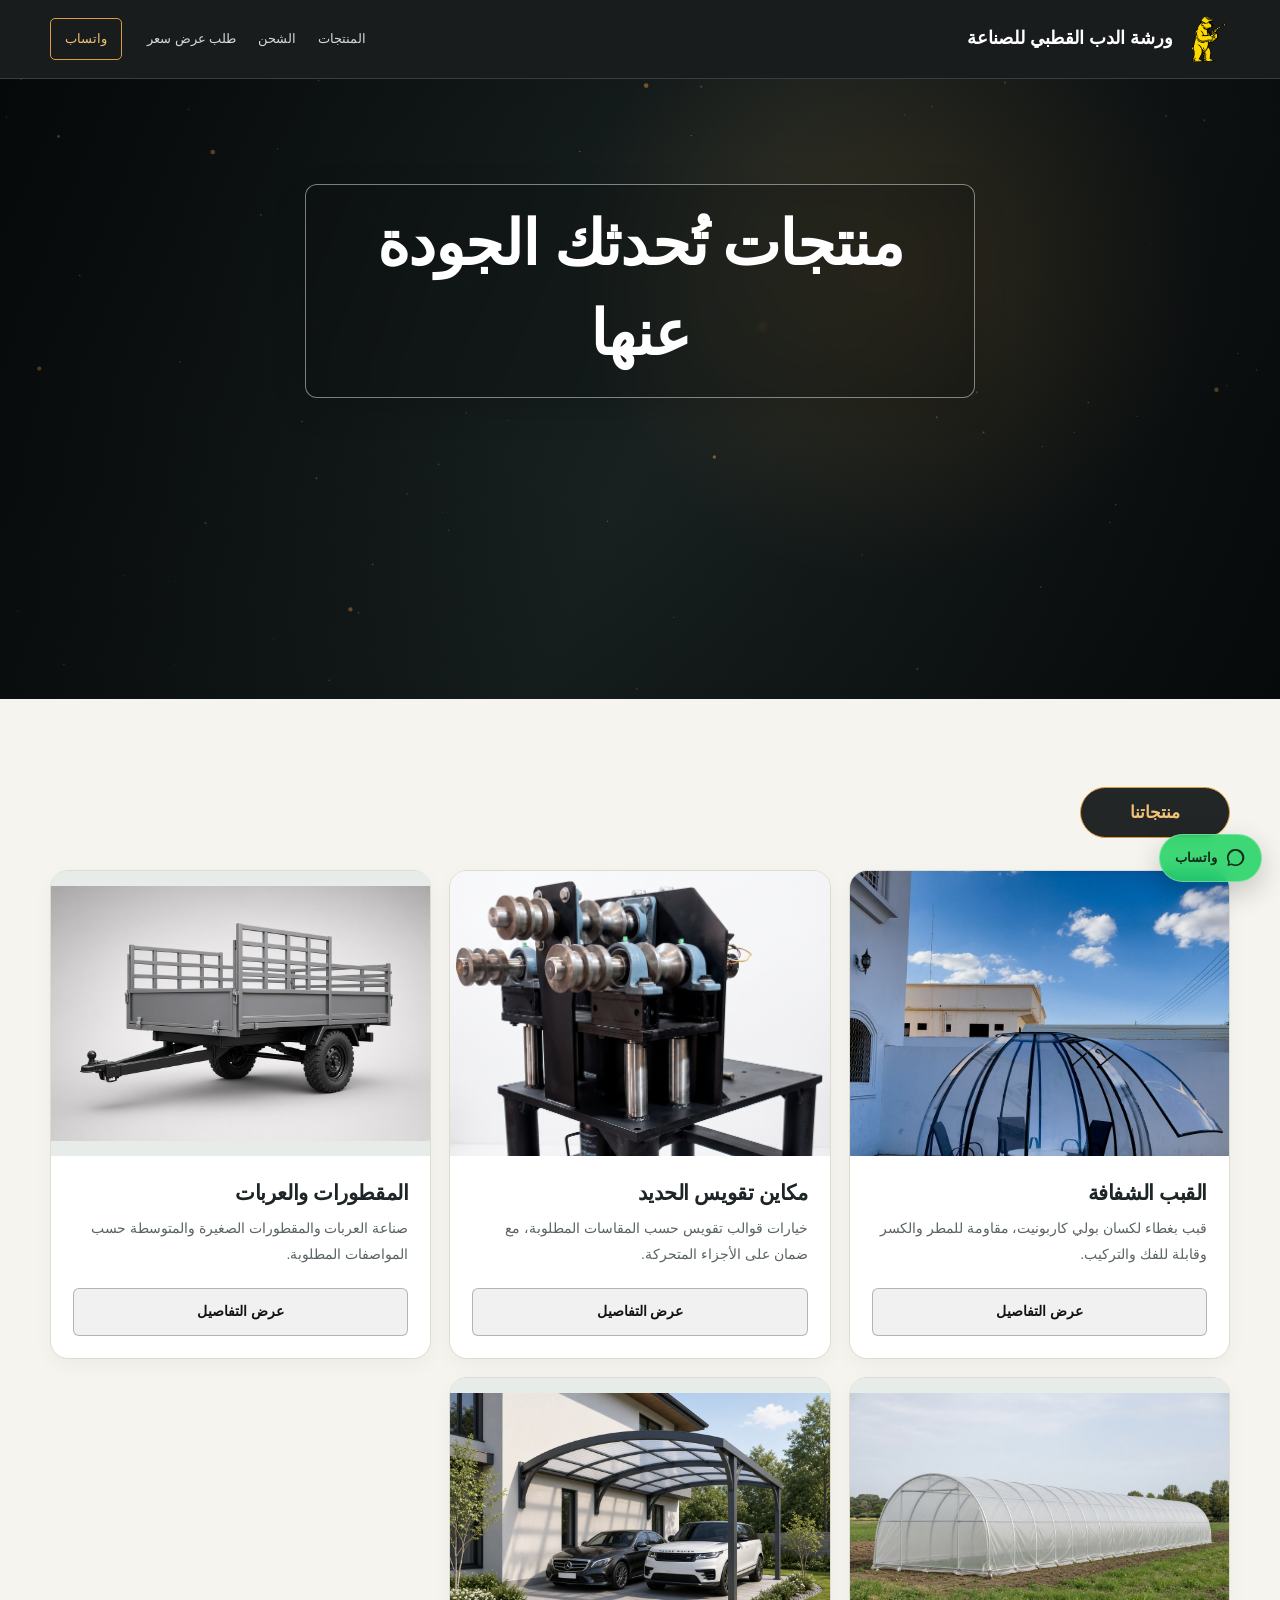
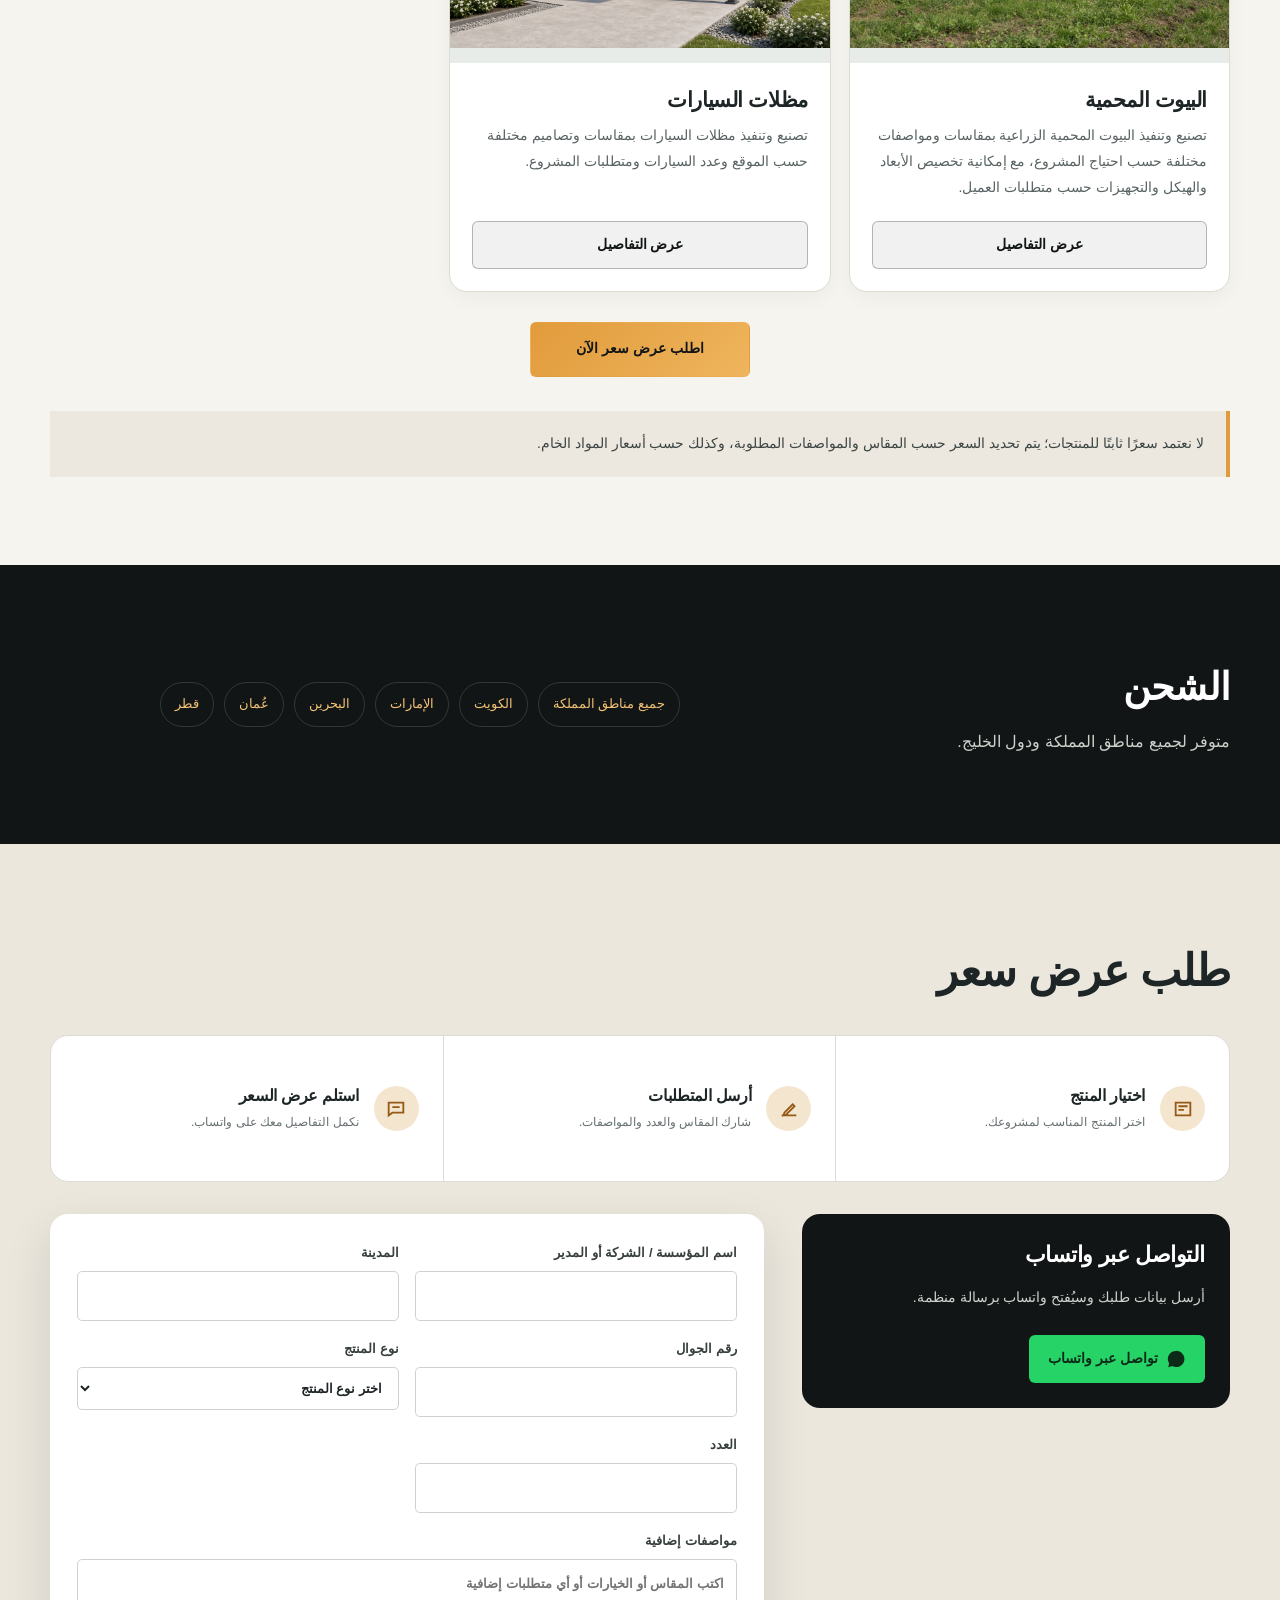
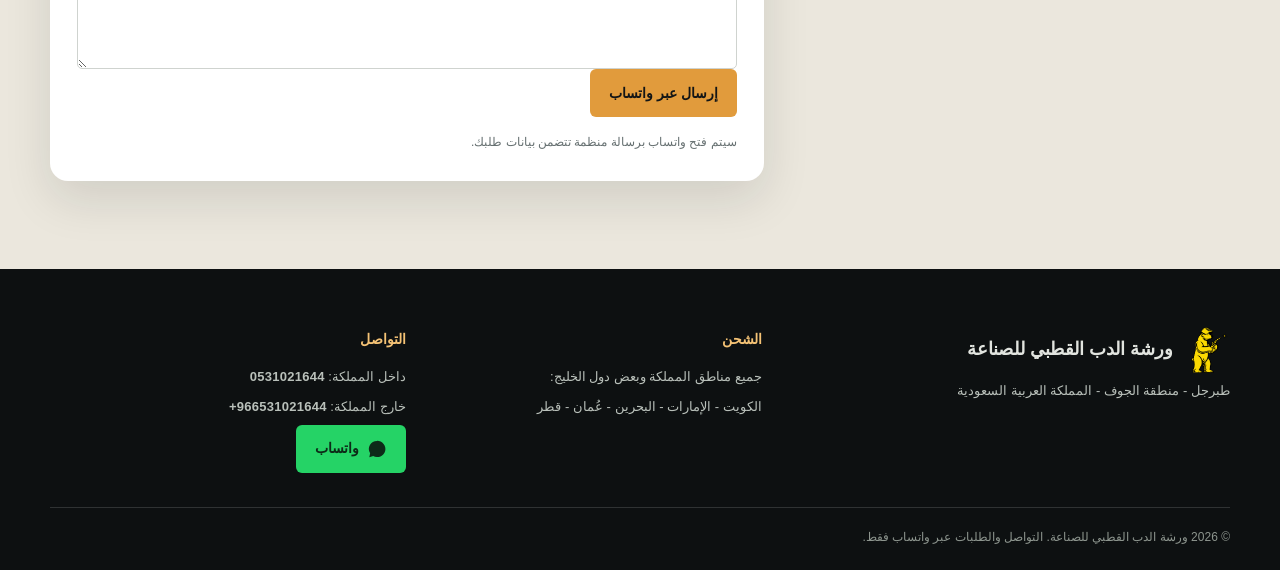
==== index.html @ 1c2fa242 "Interactive homepage motion update" ====
<!doctype html>
<html lang="ar" dir="rtl">
<head>
  <meta charset="UTF-8">
  <meta name="viewport" content="width=device-width, initial-scale=1">
  <meta name="description" content="ورشة الدب القطبي للصناعة: حلول تصنيع للقبب ومكائن تقويس الحديد والمقطورات والبيوت المحمية ومظلات السيارات حسب الطلب.">
  <meta name="theme-color" content="#121516">
  <meta property="og:title" content="ورشة الدب القطبي للصناعة">
  <meta property="og:description" content="تصنيع حسب المقاس والمواصفات وأسعار المواد الخام. اطلب عرض سعر عبر واتساب.">
  <meta property="og:type" content="website">
  <title>ورشة الدب القطبي للصناعة | اطلب عرض سعر</title>
  <link rel="icon" href="favicon.svg" type="image/svg+xml">
  <link rel="preconnect" href="https://fonts.googleapis.com">
  <link rel="preconnect" href="https://fonts.gstatic.com" crossorigin>
  <link href="https://fonts.googleapis.com/css2?family=Alexandria:wght@400;500;600;700;800&display=swap" rel="stylesheet">
  <link rel="stylesheet" href="assets/css/styles.css">
</head>
<body>
  <a class="skip-link" href="#content">انتقل إلى المحتوى</a>
  <header class="site-header">
    <div class="container nav-wrap">
      <a class="brand" href="index.html" aria-label="ورشة الدب القطبي للصناعة، الرئيسية"><span class="brand-fallback" aria-hidden="true">PB</span><span class="brand-name">ورشة الدب القطبي للصناعة</span></a>
      <button class="menu-button" type="button" aria-label="فتح القائمة" aria-expanded="false" data-menu-button><svg viewBox="0 0 24 24" aria-hidden="true"><path fill="currentColor" d="M3 6h18v2H3zm0 5h18v2H3zm0 5h18v2H3z"/></svg></button>
      <nav class="main-nav" aria-label="التنقل الرئيسي" data-menu><a href="#products">المنتجات</a><a href="#shipping">الشحن</a><a href="#quote">طلب عرض سعر</a></nav>
      <a class="header-quote" data-quote-product="استفسار عام" target="_blank" rel="noopener">واتساب</a>
    </div>
  </header>

  <main id="content">
    <section class="hero hero--ambient">
      <canvas class="hero-ambient" data-ambient-canvas aria-hidden="true"></canvas>
      <div class="container hero-content">
        <h1>منتجات تُحدثك الجودة عنها</h1>
      </div>
    </section>

    <section class="section" id="products">
      <div class="container">
        <div class="section-head"><span class="product-heading-pill">منتجاتنا</span></div>
        <div class="products-grid">
          <article class="product-card"><div class="product-media carousel carousel--card" data-carousel><div class="carousel-viewport" data-carousel-viewport><div class="carousel-track" data-carousel-track><a class="carousel-slide product-media-link" href="products/transparent-domes.html"><img src="assets/images/domes/dome-project-01.jpg" width="1000" height="1000" loading="eager" decoding="async" fetchpriority="high" alt="قبة شفافة كاملة من ورشة الدب القطبي للصناعة"></a><a class="carousel-slide product-media-link" href="products/transparent-domes.html"><img src="assets/images/domes/dome-day-01.jpg" width="1600" height="1000" loading="lazy" decoding="async" alt="قبة شفافة في موقع خارجي"></a><a class="carousel-slide product-media-link" href="products/transparent-domes.html"><img src="assets/images/domes/dome-night-01.jpg" width="1600" height="1000" loading="lazy" decoding="async" alt="قبة شفافة بإضاءة ليلية"></a><a class="carousel-slide product-media-link" href="products/transparent-domes.html"><img src="assets/images/domes/dome-rain-01.jpg" width="1600" height="1000" loading="lazy" decoding="async" alt="قبة شفافة في أجواء ممطرة"></a><a class="carousel-slide product-media-link" href="products/transparent-domes.html"><img src="assets/images/domes/dome-studio-01.jpg" width="1600" height="1000" loading="lazy" decoding="async" alt="قبة شفافة بتصميم داخلي"></a><a class="carousel-slide product-media-link" href="products/transparent-domes.html"><img src="assets/images/domes/dome-studio-02.jpg" width="1600" height="1000" loading="lazy" decoding="async" alt="قبة شفافة بتفاصيل داخلية"></a></div></div><div class="carousel-controls"><button class="carousel-arrow" type="button" data-carousel-prev aria-label="الصورة السابقة">‹</button><button class="carousel-arrow" type="button" data-carousel-next aria-label="الصورة التالية">›</button></div><div class="carousel-dots" data-carousel-dots aria-label="صور القبب الشفافة"></div></div><div class="product-body"><h3>القبب الشفافة</h3><p>قبب بغطاء لكسان بولي كاربونيت، مقاومة للمطر والكسر وقابلة للفك والتركيب.</p><div class="product-actions"><a class="button button-dark" href="products/transparent-domes.html">عرض التفاصيل</a></div></div></article>
          <article class="product-card"><div class="product-media carousel carousel--card" data-carousel><div class="carousel-viewport" data-carousel-viewport><div class="carousel-track" data-carousel-track><a class="carousel-slide product-media-link" href="products/iron-bending-machines.html"><img src="assets/images/machines/bending-machine-01.png" width="1024" height="1024" loading="lazy" alt="ماكينة تقويس الحديد"></a><a class="carousel-slide product-media-link" href="products/iron-bending-machines.html"><img src="assets/images/machines/bending-machine-02.png" width="1024" height="1024" loading="lazy" alt="ماكينة تقويس الحديد من زاوية أخرى"></a></div></div><div class="carousel-controls"><button class="carousel-arrow" type="button" data-carousel-prev aria-label="الصورة السابقة">‹</button><button class="carousel-arrow" type="button" data-carousel-next aria-label="الصورة التالية">›</button></div><div class="carousel-dots" data-carousel-dots aria-label="صور مكائن تقويس الحديد"></div></div><div class="product-body"><h3>مكاين تقويس الحديد</h3><p>خيارات قوالب تقويس حسب المقاسات المطلوبة، مع ضمان على الأجزاء المتحركة.</p><div class="product-actions"><a class="button button-dark" href="products/iron-bending-machines.html">عرض التفاصيل</a></div></div></article>
          <article class="product-card"><div class="product-media carousel carousel--card" data-carousel><div class="carousel-viewport" data-carousel-viewport><div class="carousel-track" data-carousel-track><a class="carousel-slide product-media-link" href="products/trailers.html"><img src="assets/images/trailers/trailer-01.jpg" width="1168" height="784" loading="lazy" alt="مقطورة معدنية بجوانب شبكية"></a><a class="carousel-slide product-media-link" href="products/trailers.html"><img src="assets/images/trailers/trailer-02.jpg" width="1168" height="784" loading="lazy" alt="مقطورة معدنية بجوانب مغلقة"></a></div></div><div class="carousel-controls"><button class="carousel-arrow" type="button" data-carousel-prev aria-label="الصورة السابقة">‹</button><button class="carousel-arrow" type="button" data-carousel-next aria-label="الصورة التالية">›</button></div><div class="carousel-dots" data-carousel-dots aria-label="صور المقطورات"></div></div><div class="product-body"><h3>المقطورات والعربات</h3><p>صناعة العربات والمقطورات الصغيرة والمتوسطة حسب المواصفات المطلوبة.</p><div class="product-actions"><a class="button button-dark" href="products/trailers.html">عرض التفاصيل</a></div></div></article>
          <article class="product-card"><div class="product-media carousel carousel--card" data-carousel><div class="carousel-viewport" data-carousel-viewport><div class="carousel-track" data-carousel-track><a class="carousel-slide product-media-link" href="products/greenhouses.html"><img src="assets/images/greenhouses/greenhouse-01.jpg" width="1200" height="800" loading="lazy" alt="بيت محمي زراعي"></a><a class="carousel-slide product-media-link" href="products/greenhouses.html"><img src="assets/images/greenhouses/greenhouse-02.jpg" width="1200" height="800" loading="lazy" alt="هيكل بيت محمي"></a></div></div><div class="carousel-controls"><button class="carousel-arrow" type="button" data-carousel-prev aria-label="الصورة السابقة">‹</button><button class="carousel-arrow" type="button" data-carousel-next aria-label="الصورة التالية">›</button></div><div class="carousel-dots" data-carousel-dots aria-label="صور البيوت المحمية"></div></div><div class="product-body"><h3>البيوت المحمية</h3><p>تصنيع وتنفيذ البيوت المحمية الزراعية بمقاسات ومواصفات مختلفة حسب احتياج المشروع، مع إمكانية تخصيص الأبعاد والهيكل والتجهيزات حسب متطلبات العميل.</p><div class="product-actions"><a class="button button-dark" href="products/greenhouses.html">عرض التفاصيل</a></div></div></article>
          <article class="product-card"><div class="product-media carousel carousel--card" data-carousel><div class="carousel-viewport" data-carousel-viewport><div class="carousel-track" data-carousel-track><a class="carousel-slide product-media-link" href="products/car-shades.html"><img src="assets/images/car-shades/car-shade-01.jpg" width="1200" height="800" loading="lazy" alt="مظلة سيارات بتصميم معدني"></a><a class="carousel-slide product-media-link" href="products/car-shades.html"><img src="assets/images/car-shades/car-shade-02.jpg" width="1200" height="800" loading="lazy" alt="مظلة سيارات من زاوية جانبية"></a><a class="carousel-slide product-media-link" href="products/car-shades.html"><img src="assets/images/car-shades/car-shade-03.jpg" width="1200" height="800" loading="lazy" alt="مظلة سيارات من تنفيذ الورشة"></a><a class="carousel-slide product-media-link" href="products/car-shades.html"><img src="assets/images/car-shades/car-shade-04.jpg" width="1200" height="800" loading="lazy" alt="مظلة سيارات بموقع خارجي"></a></div></div><div class="carousel-controls"><button class="carousel-arrow" type="button" data-carousel-prev aria-label="الصورة السابقة">‹</button><button class="carousel-arrow" type="button" data-carousel-next aria-label="الصورة التالية">›</button></div><div class="carousel-dots" data-carousel-dots aria-label="صور مظلات السيارات"></div></div><div class="product-body"><h3>مظلات السيارات</h3><p>تصنيع وتنفيذ مظلات السيارات بمقاسات وتصاميم مختلفة حسب الموقع وعدد السيارات ومتطلبات المشروع.</p><div class="product-actions"><a class="button button-dark" href="products/car-shades.html">عرض التفاصيل</a></div></div></article>
        </div>
        <div class="products-cta"><a class="button button-primary" href="#quote">اطلب عرض سعر الآن</a></div>
        <div class="price-callout"><p>لا نعتمد سعرًا ثابتًا للمنتجات؛ يتم تحديد السعر حسب المقاس والمواصفات المطلوبة، وكذلك حسب أسعار المواد الخام.</p></div>
      </div>
    </section>

    <section class="section section-dark" id="shipping"><div class="container shipping"><div><h2>الشحن</h2><p>متوفر لجميع مناطق المملكة ودول الخليج.</p></div><div class="country-list" aria-label="الدول المتاح لها الشحن"><span>جميع مناطق المملكة</span><span>الكويت</span><span>الإمارات</span><span>البحرين</span><span>عُمان</span><span>قطر</span></div></div></section>

    <section class="section quote-section" id="quote"><div class="container"><div class="quote-header"><h2>طلب عرض سعر</h2></div><div class="steps"><article class="step"><span class="step-icon"><svg viewBox="0 0 24 24"><path d="M4 5h16v14H4zM7 9h10M7 13h6"/></svg></span><div><h3>اختيار المنتج</h3><p>اختر المنتج المناسب لمشروعك.</p></div></article><article class="step"><span class="step-icon"><svg viewBox="0 0 24 24"><path d="M4 19h16M7 16l9-9 2 2-9 9-3 1z"/></svg></span><div><h3>أرسل المتطلبات</h3><p>شارك المقاس والعدد والمواصفات.</p></div></article><article class="step"><span class="step-icon"><svg viewBox="0 0 24 24"><path d="M4 5h16v11H8l-4 3zM8 10h8"/></svg></span><div><h3>استلم عرض السعر</h3><p>نكمل التفاصيل معك على واتساب.</p></div></article></div><div class="quote-layout"><aside class="quote-info"><h3>التواصل عبر واتساب</h3><p>أرسل بيانات طلبك وسيُفتح واتساب برسالة منظمة.</p><a class="button button-whatsapp" data-quote-product="استفسار عام" target="_blank" rel="noopener"><svg class="whatsapp-icon" viewBox="0 0 32 32" aria-hidden="true"><path d="M16 3a13 13 0 0 0-11 19.9L3.7 29l6.3-1.7A13 13 0 1 0 16 3z"/></svg>تواصل عبر واتساب</a></aside><form class="quote-form" data-quote-form><div class="form-grid"><label class="field">اسم المؤسسة / الشركة أو المدير<input name="business" required autocomplete="organization"></label><label class="field">المدينة<input name="city" required autocomplete="address-level2"></label><label class="field">رقم الجوال<input type="tel" name="phone" required inputmode="tel" autocomplete="tel" dir="ltr"></label><label class="field">نوع المنتج<select name="product" required><option value="" selected disabled>اختر نوع المنتج</option><option>قبب شفافة</option><option>مكائن تقويس الحديد</option><option>مقطورات وعربات</option><option>بيوت محمية</option><option>مظلات سيارات</option></select></label><label class="field">العدد<input type="number" name="quantity" min="1" required inputmode="numeric"></label><label class="field full">مواصفات إضافية<textarea name="details" placeholder="اكتب المقاس أو الخيارات أو أي متطلبات إضافية"></textarea></label></div><button class="button button-primary" type="submit">إرسال عبر واتساب</button><p class="form-note">سيتم فتح واتساب برسالة منظمة تتضمن بيانات طلبك.</p></form></div></div></section>
  </main>

  <footer class="site-footer"><div class="container footer-grid"><div><a class="brand" href="index.html"><span class="brand-fallback" aria-hidden="true">PB</span><span class="brand-name">ورشة الدب القطبي للصناعة</span></a><p>طبرجل - منطقة الجوف - المملكة العربية السعودية</p></div><div><span class="footer-title">الشحن</span><p>جميع مناطق المملكة وبعض دول الخليج:</p><p>الكويت - الإمارات - البحرين - عُمان - قطر</p></div><div><span class="footer-title">التواصل</span><p>داخل المملكة: <b class="contact-number" dir="ltr">0531021644</b></p><p>خارج المملكة: <b class="contact-number" dir="ltr">+966531021644</b></p><a class="button button-whatsapp" data-quote-product="استفسار عام" target="_blank" rel="noopener"><svg class="whatsapp-icon" viewBox="0 0 32 32" aria-hidden="true"><path d="M16 3a13 13 0 0 0-11 19.9L3.7 29l6.3-1.7A13 13 0 1 0 16 3z"/></svg>واتساب</a></div></div><div class="container footer-bottom">© 2026 ورشة الدب القطبي للصناعة. التواصل والطلبات عبر واتساب فقط.</div></footer>
  <a class="floating-whatsapp" data-quote-product="استفسار عام" target="_blank" rel="noopener" aria-label="التواصل عبر واتساب"><svg class="whatsapp-icon" viewBox="0 0 32 32" aria-hidden="true"><path d="M16 3a13 13 0 0 0-11 19.9L3.7 29l6.3-1.7A13 13 0 1 0 16 3zm0 23.7c-2 0-3.8-.5-5.4-1.5l-.4-.2-3.7 1 1-3.6-.3-.4A10.4 10.4 0 1 1 16 26.7z"/></svg><span>واتساب</span></a>
  <script src="assets/js/main.js"></script>
  <script src="assets/js/ambient-background.js"></script>
  <script src="assets/js/motion.js"></script>
  <script src="assets/js/interactions.js"></script>
</body>
</html>
---- assets/css/styles.css ----
@font-face { font-family: 'Thmanyah Sans'; src: url('https://framerusercontent.com/assets/2MgF2LENj0ar3gdEjyf3HoLd6iw.woff2') format('woff2'); font-style: normal; font-weight: 300; font-display: swap; }
@font-face { font-family: 'Thmanyah Sans'; src: url('https://framerusercontent.com/assets/Ej0k3h4Mi5O7TSo2w2JaDCPRgvo.woff2') format('woff2'); font-style: normal; font-weight: 400; font-display: swap; }
@font-face { font-family: 'Thmanyah Sans'; src: url('https://framerusercontent.com/assets/3XGelYpTgxSxBXN4Oieg9Dt3bc.woff2') format('woff2'); font-style: normal; font-weight: 500; font-display: swap; }
@font-face { font-family: 'Thmanyah Sans'; src: url('https://framerusercontent.com/assets/JUv6rms2ye2kYL3UI3O9YyExQcQ.woff2') format('woff2'); font-style: normal; font-weight: 700; font-display: swap; }

:root {
  --coal: #121516;
  --coal-soft: #1b2021;
  --paper: #f6f4ef;
  --white: #ffffff;
  --ink: #1e2526;
  --muted: #667071;
  --gold: #e19b3c;
  --gold-soft: #f4c275;
  --line: #dedbd3;
  --dark-line: rgba(255, 255, 255, .14);
  --content: min(1180px, calc(100% - 48px));
  --radius: 18px;
  --shadow: 0 18px 48px rgba(17, 21, 21, .12);
}

* { box-sizing: border-box; }
html { scroll-behavior: smooth; direction: ltr; }
body { margin: 0; background: var(--paper); color: var(--ink); direction: rtl; font-family: 'Thmanyah Sans', "IBM Plex Sans Arabic", Arial, sans-serif; font-size: 16px; line-height: 1.85; overflow-x: clip; }
body.has-menu-open { overflow: hidden; }
a { color: inherit; text-decoration: none; }
button, input, select, textarea { font: inherit; }
button { cursor: pointer; }
.container { width: var(--content); margin-inline: auto; }
.skip-link { position: fixed; inset-inline-start: 12px; top: -70px; z-index: 100; background: var(--gold); color: var(--coal); padding: 8px 14px; border-radius: 8px; }
.skip-link:focus { top: 12px; }
.sr-only { position: absolute; width: 1px; height: 1px; padding: 0; margin: -1px; overflow: hidden; clip: rect(0, 0, 0, 0); white-space: nowrap; border: 0; }

.site-header { position: sticky; top: 0; z-index: 30; background: rgba(18, 21, 22, .97); color: var(--white); border-bottom: 1px solid var(--dark-line); }
.nav-wrap { min-height: 78px; display: flex; align-items: center; gap: 25px; }
.brand { display: flex; align-items: center; gap: 11px; white-space: nowrap; }
.brand-fallback { width: 46px; height: 46px; display: block; flex: 0 0 46px; border-radius: 7px; background: transparent url('../images/brand/polar-bear-logo-yellow.png') center/contain no-repeat; color: transparent; font-size: 0; }
.brand-name { font-size: clamp(14px, 1.8vw, 18px); font-weight: 800; line-height: 1.3; }
.main-nav { display: flex; gap: 22px; margin-inline-start: auto; color: #d6dad7; font-size: 13px; }
.main-nav a:hover, .main-nav a:focus-visible { color: var(--gold-soft); }
.header-quote { border: 1px solid var(--gold); color: var(--gold-soft); padding: 8px 14px; font-size: 13px; border-radius: 5px; }
.menu-button { display: none; background: transparent; color: var(--white); border: 0; padding: 8px; line-height: 1; }
.menu-button svg { width: 25px; height: 25px; display: block; }

.hero { min-height: 620px; display: grid; align-items: center; color: var(--white); background: linear-gradient(100deg, rgba(12, 15, 15, .88) 16%, rgba(12, 15, 15, .57) 58%, rgba(12, 15, 15, .30)), url('../images/domes/dome-rain-01.jpg') center 55% / cover; }
.hero--ambient { position: relative; isolation: isolate; overflow: hidden; background: radial-gradient(circle at 70% 30%, rgba(225, 155, 60, .16), transparent 32%), linear-gradient(115deg, #080b0c, #182020 52%, #0a0d0e); }
.hero-ambient { position: absolute; z-index: -1; inset: 0; width: 100%; height: 100%; pointer-events: none; opacity: .9; }
.hero--ambient::after { content: ''; position: absolute; z-index: -1; inset: 0; pointer-events: none; background: radial-gradient(circle at 50% 42%, transparent 0 22%, rgba(4, 6, 7, .44) 100%); }
.hero-content { max-width: 760px; display: grid; justify-items: center; align-self: start; padding: 105px 0; text-align: center; }
.eyebrow { display: flex; align-items: center; gap: 10px; color: var(--gold-soft); font-weight: 700; font-size: 13px; }
.eyebrow::before { content: ''; width: 28px; height: 2px; background: var(--gold); }
h1, h2, h3 { font-weight: 800; line-height: 1.45; letter-spacing: -.02em; }
.hero h1, .section-head h2, .quote-header h2 { overflow-wrap: anywhere; }
.hero h1 { max-width: 670px; margin: 0; padding: 14px 24px 18px; border: 1px solid rgba(255, 255, 255, .46); border-radius: 12px; background: rgba(12, 15, 15, .28); box-shadow: 0 10px 34px rgba(0, 0, 0, .14); backdrop-filter: blur(3px); font-size: clamp(34px, 5.2vw, 62px); }
.hero p { max-width: 620px; margin: 0; color: #e6e8e4; font-size: clamp(15px, 2vw, 18px); }
.actions { display: flex; flex-wrap: wrap; gap: 12px; margin-top: 30px; }
.button { min-height: 48px; display: inline-flex; align-items: center; justify-content: center; gap: 8px; padding: 10px 18px; border: 1px solid transparent; border-radius: 6px; font-weight: 800; font-size: 14px; transition: transform .2s, background .2s, border-color .2s; }
.button:hover { transform: translateY(-2px); }
.button-primary { background: var(--gold); color: var(--coal); }
.button-primary:hover { background: var(--gold-soft); }
.button-outline { color: var(--white); border-color: rgba(255, 255, 255, .58); }
.button-dark { color: var(--coal); border-color: rgba(18, 21, 22, .28); background: rgba(18, 21, 22, .06); }
.button-dark:hover { background: rgba(18, 21, 22, .16); color: var(--coal); }
.button-whatsapp { background: #25d366; color: #0d2a18; }
.button-whatsapp:hover { background: #51df8a; }
.whatsapp-icon { width: 20px; height: 20px; fill: currentColor; flex: 0 0 auto; }

.section { padding: 88px 0; }
.section-dark { background: var(--coal); color: var(--white); }
.section-head { display: flex; justify-content: space-between; align-items: end; gap: 35px; margin-bottom: 32px; }
.section-head h2 { margin: 6px 0 0; font-size: clamp(28px, 3.8vw, 42px); }
.section-head p { max-width: 490px; margin: 0; color: var(--muted); font-size: 14px; }
.section-dark .section-head p { color: #cbd0ca; }
.product-heading-pill { display: inline-flex; justify-content: center; min-width: 150px; padding: 9px 26px; border: 1px solid var(--gold); border-radius: 999px; background: rgba(18, 21, 22, .92); color: var(--gold-soft); font-size: 17px; font-weight: 800; }

.products-grid { display: grid; grid-template-columns: repeat(3, 1fr); gap: 18px; }
.product-card { display: flex; flex-direction: column; min-height: 100%; background: var(--white); border: 1px solid var(--line); border-radius: var(--radius); overflow: hidden; box-shadow: 0 6px 20px rgba(25, 30, 30, .04); }
.product-card { transition: transform .35s ease, box-shadow .35s ease, border-color .35s ease; }
@media (hover: hover) and (pointer: fine) { .product-card:hover { transform: translateY(-4px); border-color: rgba(225, 155, 60, .62); box-shadow: 0 18px 38px rgba(49, 34, 14, .16); } }

.motion-reveal { opacity: 0; filter: blur(7px); transform: translateY(18px); transition: opacity .65s ease, transform .65s ease, filter .65s ease; }
.motion-reveal.is-visible { opacity: 1; filter: none; transform: none; }
.cursor-glow { position: fixed; z-index: 60; width: 180px; height: 180px; margin: -90px 0 0 -90px; border-radius: 50%; pointer-events: none; background: radial-gradient(circle, rgba(225, 155, 60, .11), transparent 68%); mix-blend-mode: screen; opacity: 0; transition: opacity .25s ease; }
@media (prefers-reduced-motion: reduce) { *, *::before, *::after { scroll-behavior: auto !important; animation-duration: .01ms !important; transition-duration: .01ms !important; } .hero-ambient, .cursor-glow { display: none; } .motion-reveal { opacity: 1; filter: none; transform: none; } }
.product-media { background: #e8ece8; }
.carousel { min-width: 0; }
.carousel-viewport { width: 100%; }
.carousel-track { display: grid; grid-template-columns: repeat(auto-fit, minmax(150px, 1fr)); gap: 12px; }
.carousel-slide { display: grid; place-items: center; min-width: 0; margin: 0; direction: rtl; }
.product-media-link, .carousel-image-button { position: relative; display: grid; place-items: center; width: 100%; height: 100%; overflow: hidden; background: #e8ece8; cursor: pointer; }
.product-media-link.media-error::after, .carousel-image-button.media-error::after { content: attr(data-media-label); position: absolute; inset: 0; display: grid; place-items: center; padding: 20px; background: #e8ece8; color: var(--ink); font-weight: 800; text-align: center; }
.product-media-link img, .carousel-image-button img { display: block; width: auto; height: auto; max-width: 100%; max-height: 100%; object-fit: contain; object-position: center; }
.carousel--card .carousel-viewport { aspect-ratio: 4 / 3; min-height: 0; background: #e8ece8; }
.carousel--card .carousel-track { display: block; height: 100%; }
.carousel--card .carousel-slide { display: none; height: 100%; }
.carousel--card .carousel-slide:first-child { display: grid; }
.carousel--detail .carousel-viewport { background: transparent; }
.carousel--detail .carousel-track { grid-template-columns: repeat(auto-fit, minmax(210px, 1fr)); }
.carousel--detail .carousel-slide { background: #e8ece8; border-radius: 10px; overflow: hidden; }
.carousel--detail .carousel-image-button { aspect-ratio: 4 / 3; padding: 0; border: 0; }
.product-media-link:focus-visible, .carousel-image-button:focus-visible { outline: 3px solid var(--gold); outline-offset: -4px; }
.carousel-controls, .carousel-dots { display: none !important; }
.carousel--detail { max-width: 980px; margin-inline: auto; }
.carousel--detail figcaption { padding: 10px 14px 0; color: #d2d7d1; font-size: 13px; text-align: center; }

.product-media-link:hover img, .product-media-link:focus-visible img { filter: brightness(.97); }
.product-placeholder { display: grid; place-items: center; padding: 28px; color: #f4e7d3; text-align: center; background: linear-gradient(145deg, #283031, #171b1c); }
.product-placeholder svg { width: 52px; height: 52px; margin-bottom: 12px; stroke: var(--gold); fill: none; stroke-width: 1.5; }
.product-placeholder strong { display: block; max-width: 200px; font-size: 13px; }
.product-body { display: flex; flex: 1; flex-direction: column; padding: 22px; }
.product-body h3 { margin: 0 0 8px; font-size: 21px; }
.product-body p { margin: 0 0 20px; color: #596363; font-size: 14px; }
.product-actions { display: flex; gap: 9px; flex-wrap: wrap; margin-top: auto; }
.product-actions .button { flex: 1 1 130px; }
.price-callout { display: flex; flex-wrap: wrap; align-items: center; justify-content: space-between; gap: 16px; margin-top: 34px; padding: 20px 22px; border-inline-start: 4px solid var(--gold); background: #ece8df; color: #3d4645; }
.price-callout p { margin: 0; max-width: 760px; font-size: 14px; }
.products-cta { display: flex; justify-content: center; margin-top: 30px; }
.products-cta .button { min-width: 220px; min-height: 55px; background: linear-gradient(135deg, var(--gold), #efb55d); }

.shipping { display: grid; grid-template-columns: .9fr 1.1fr; gap: 35px; align-items: center; }
.shipping h2 { margin: 7px 0 12px; font-size: clamp(27px, 3.5vw, 38px); }
.shipping p { margin: 0; color: #ccd1cb; }
.country-list { display: flex; flex-wrap: wrap; gap: 10px; }
.country-list span { padding: 9px 14px; border: 1px solid var(--dark-line); border-radius: 999px; color: var(--gold-soft); font-size: 13px; }

.quote-section { background: #ebe7dd; }
.quote-header { max-width: 720px; margin-bottom: 32px; }
.quote-header h2 { margin: 7px 0; font-size: clamp(30px, 4vw, 44px); }
.quote-header p { margin: 0; color: var(--muted); }
.steps { display: grid; grid-template-columns: repeat(3, 1fr); gap: 0; margin-bottom: 32px; border: 1px solid var(--line); background: var(--white); border-radius: var(--radius); overflow: hidden; }
.step { min-height: 145px; display: flex; align-items: center; gap: 15px; padding: 24px; position: relative; }
.step + .step { border-inline-start: 1px solid var(--line); }
.step-icon { display: grid; place-items: center; flex: 0 0 45px; width: 45px; height: 45px; border-radius: 50%; background: #f4e5ce; color: #955a17; }
.step-icon svg { width: 22px; height: 22px; fill: none; stroke: currentColor; stroke-width: 2; }
.step h3 { margin: 0 0 3px; font-size: 16px; }
.step p { margin: 0; color: var(--muted); font-size: 12px; }
.quote-layout { display: grid; grid-template-columns: .75fr 1.25fr; gap: 38px; align-items: start; }
.quote-info { padding: 25px; background: var(--coal); color: var(--white); border-radius: var(--radius); }
.quote-info h3 { margin: 0 0 10px; font-size: 22px; }
.quote-info p { color: #ced3cd; font-size: 14px; }
.quote-info .button { margin-top: 10px; }
.quote-form { padding: 27px; background: var(--white); border-radius: var(--radius); box-shadow: var(--shadow); }
.form-grid { display: grid; grid-template-columns: 1fr 1fr; gap: 16px; }
.field { display: block; color: #38403f; font-size: 13px; font-weight: 800; }
.field.full { grid-column: 1 / -1; }
.field input, .field select, .field textarea { width: 100%; display: block; margin-top: 6px; padding: 12px; border: 1px solid #cfd3cf; border-radius: 5px; color: var(--ink); background: #fff; }
.field input:focus, .field select:focus, .field textarea:focus { outline: 2px solid rgba(225, 155, 60, .45); border-color: var(--gold); }
.field textarea { resize: vertical; min-height: 110px; }
.form-note { margin: 14px 0 0; color: var(--muted); font-size: 12px; }

.site-footer { padding: 58px 0 22px; background: #0d1011; color: #e1e4df; }
.footer-grid { display: grid; grid-template-columns: 1.15fr .85fr .95fr; gap: 38px; }
.footer-title { display: block; margin-bottom: 12px; color: var(--gold-soft); font-size: 14px; font-weight: 800; }
.footer-grid p { margin: 6px 0; color: #b9c0ba; font-size: 13px; }
.footer-links { display: grid; gap: 5px; font-size: 13px; color: #d2d6d1; }
.contact-number { direction: ltr; unicode-bidi: embed; display: inline-block; font-family: Arial, sans-serif; letter-spacing: .02em; }
.footer-bottom { margin-top: 34px; padding-top: 18px; border-top: 1px solid var(--dark-line); color: #8d958e; font-size: 12px; }

.floating-whatsapp { position: fixed; inset-inline-start: 18px; bottom: 18px; z-index: 25; display: inline-flex; align-items: center; gap: 8px; padding: 11px 15px; border: 1px solid rgba(255,255,255,.28); border-radius: 999px; background: rgba(37, 211, 102, .88); color: #102918; box-shadow: 0 10px 28px rgba(0, 0, 0, .2); font-size: 13px; font-weight: 800; backdrop-filter: blur(8px); }
.floating-whatsapp .whatsapp-icon { width: 21px; height: 21px; }
.floating-whatsapp:not(:has(.whatsapp-icon))::before { content: ''; width: 20px; height: 20px; flex: 0 0 20px; background: currentColor; -webkit-mask: url("data:image/svg+xml,%3Csvg xmlns='http://www.w3.org/2000/svg' viewBox='0 0 32 32'%3E%3Cpath d='M16 3a13 13 0 0 0-11 19.9L3.7 29l6.3-1.7A13 13 0 1 0 16 3zm0 23.7c-2 0-3.8-.5-5.4-1.5l-.4-.2-3.7 1 1-3.6-.3-.4A10.4 10.4 0 1 1 16 26.7z'/%3E%3C/svg%3E") center/contain no-repeat; mask: url("data:image/svg+xml,%3Csvg xmlns='http://www.w3.org/2000/svg' viewBox='0 0 32 32'%3E%3Cpath d='M16 3a13 13 0 0 0-11 19.9L3.7 29l6.3-1.7A13 13 0 1 0 16 3zm0 23.7c-2 0-3.8-.5-5.4-1.5l-.4-.2-3.7 1 1-3.6-.3-.4A10.4 10.4 0 1 1 16 26.7z'/%3E%3C/svg%3E") center/contain no-repeat; }

.product-hero { padding: 76px 0; background: linear-gradient(110deg, #141818, #262d2e); color: var(--white); }
.breadcrumb { color: #cbd1ca; font-size: 12px; }
.product-hero h1 { margin: 14px 0 8px; font-size: clamp(34px, 4.7vw, 53px); }
.product-hero p { max-width: 680px; margin: 0; color: #d9ddd8; }
.details-grid { display: grid; grid-template-columns: 1.25fr .75fr; gap: 45px; }
.details-grid h2 { margin-top: 0; font-size: 29px; }
.spec-list { list-style: none; padding: 0; margin: 20px 0 0; }
.spec-list li { padding: 13px 0; border-bottom: 1px solid var(--line); }
.spec-list li::before { content: '✓'; margin-inline-end: 10px; color: #9c611d; font-weight: 800; }
.quote-panel { position: sticky; top: 96px; padding: 27px; border-radius: var(--radius); background: var(--coal-soft); color: var(--white); }
.quote-panel h2 { margin: 0 0 8px; font-size: 23px; }
.quote-panel p { color: #d2d7d1; font-size: 14px; }
.lightbox { width: min(1120px, 94vw); max-width: none; padding: 18px; border: 0; color: var(--white); background: rgba(10, 12, 12, .97); }
.lightbox::backdrop { background: rgba(0, 0, 0, .78); }
.lightbox-close { position: absolute; z-index: 2; top: 28px; inset-inline-end: 28px; display: grid; place-items: center; width: 40px; height: 40px; border: 0; border-radius: 50%; background: var(--gold); color: var(--coal); font-size: 25px; }
.lightbox-stage { overflow: hidden; touch-action: pan-y; cursor: grab; }
.lightbox-image { display: block; width: 100%; max-height: 78vh; min-height: 280px; object-fit: contain; }
.lightbox .carousel-controls { display: none; }
.lightbox.has-multiple .carousel-controls { position: absolute; inset: 0; display: flex; align-items: center; justify-content: space-between; padding: 0 10px; pointer-events: none; }
.lightbox .carousel-arrow { opacity: 1; pointer-events: auto; }
.lightbox .carousel-dots { background: transparent; }
.lightbox-caption { margin: 0; text-align: center; color: #d2d7d1; font-size: 13px; }

@media (max-width: 860px) {
  .nav-wrap { min-height: 68px; gap: 12px; }
  .brand { order: 2; }
  .menu-button { display: grid; place-items: center; order: 1; width: 42px; height: 42px; padding: 8px; }
  .main-nav { display: none; }
  .main-nav.is-open { display: flex; position: absolute; top: 68px; inset-inline: 0; flex-direction: column; gap: 0; padding: 10px 20px; background: var(--coal); border-bottom: 1px solid var(--dark-line); }
  .main-nav a { padding: 13px 0; border-bottom: 1px solid var(--dark-line); }
  .header-quote { display: none; }
  .hero { min-height: 560px; }
  .hero-content { padding: 72px 0; }
  .section { padding: 65px 0; }
  .section-head { display: block; }
  .section-head p { margin-top: 12px; }
  .products-grid { grid-template-columns: repeat(2, 1fr); }
  .shipping, .quote-layout, .details-grid { grid-template-columns: 1fr; }
  .quote-panel { position: static; }
  .footer-grid { grid-template-columns: 1fr 1fr; }
}

@media (max-width: 560px) {
  .container { width: min(100% - 30px, 1180px); }
  .brand-name { font-size: 14px; }
  .brand-fallback { width: 37px; height: 37px; font-size: 11px; }
  .hero { min-height: 520px; background-position: 60% center; }
  .hero h1 { max-width: 100%; font-size: 29px; letter-spacing: 0; }
  .section-head h2, .quote-header h2 { font-size: 28px; letter-spacing: 0; }
  .actions, .product-actions { display: grid; grid-template-columns: 1fr; }
  .button { width: 100%; }
  .products-grid, .steps, .form-grid, .footer-grid { grid-template-columns: 1fr; }
  .product-media { min-height: 0; }
  .step + .step { border-inline-start: 0; border-top: 1px solid var(--line); }
  .step { min-height: 0; padding: 19px; }
  .floating-whatsapp { inset-inline-start: 12px; bottom: 12px; padding: 10px 12px; }
  .quote-form, .quote-info { padding: 20px; }
  .carousel--detail .carousel-viewport { aspect-ratio: 4 / 3; }
  .lightbox { width: min(100% - 20px, 1120px); padding: 10px; }
  .lightbox-close { top: 18px; inset-inline-end: 18px; }
  .lightbox-image { min-height: 220px; max-height: 72vh; }
}
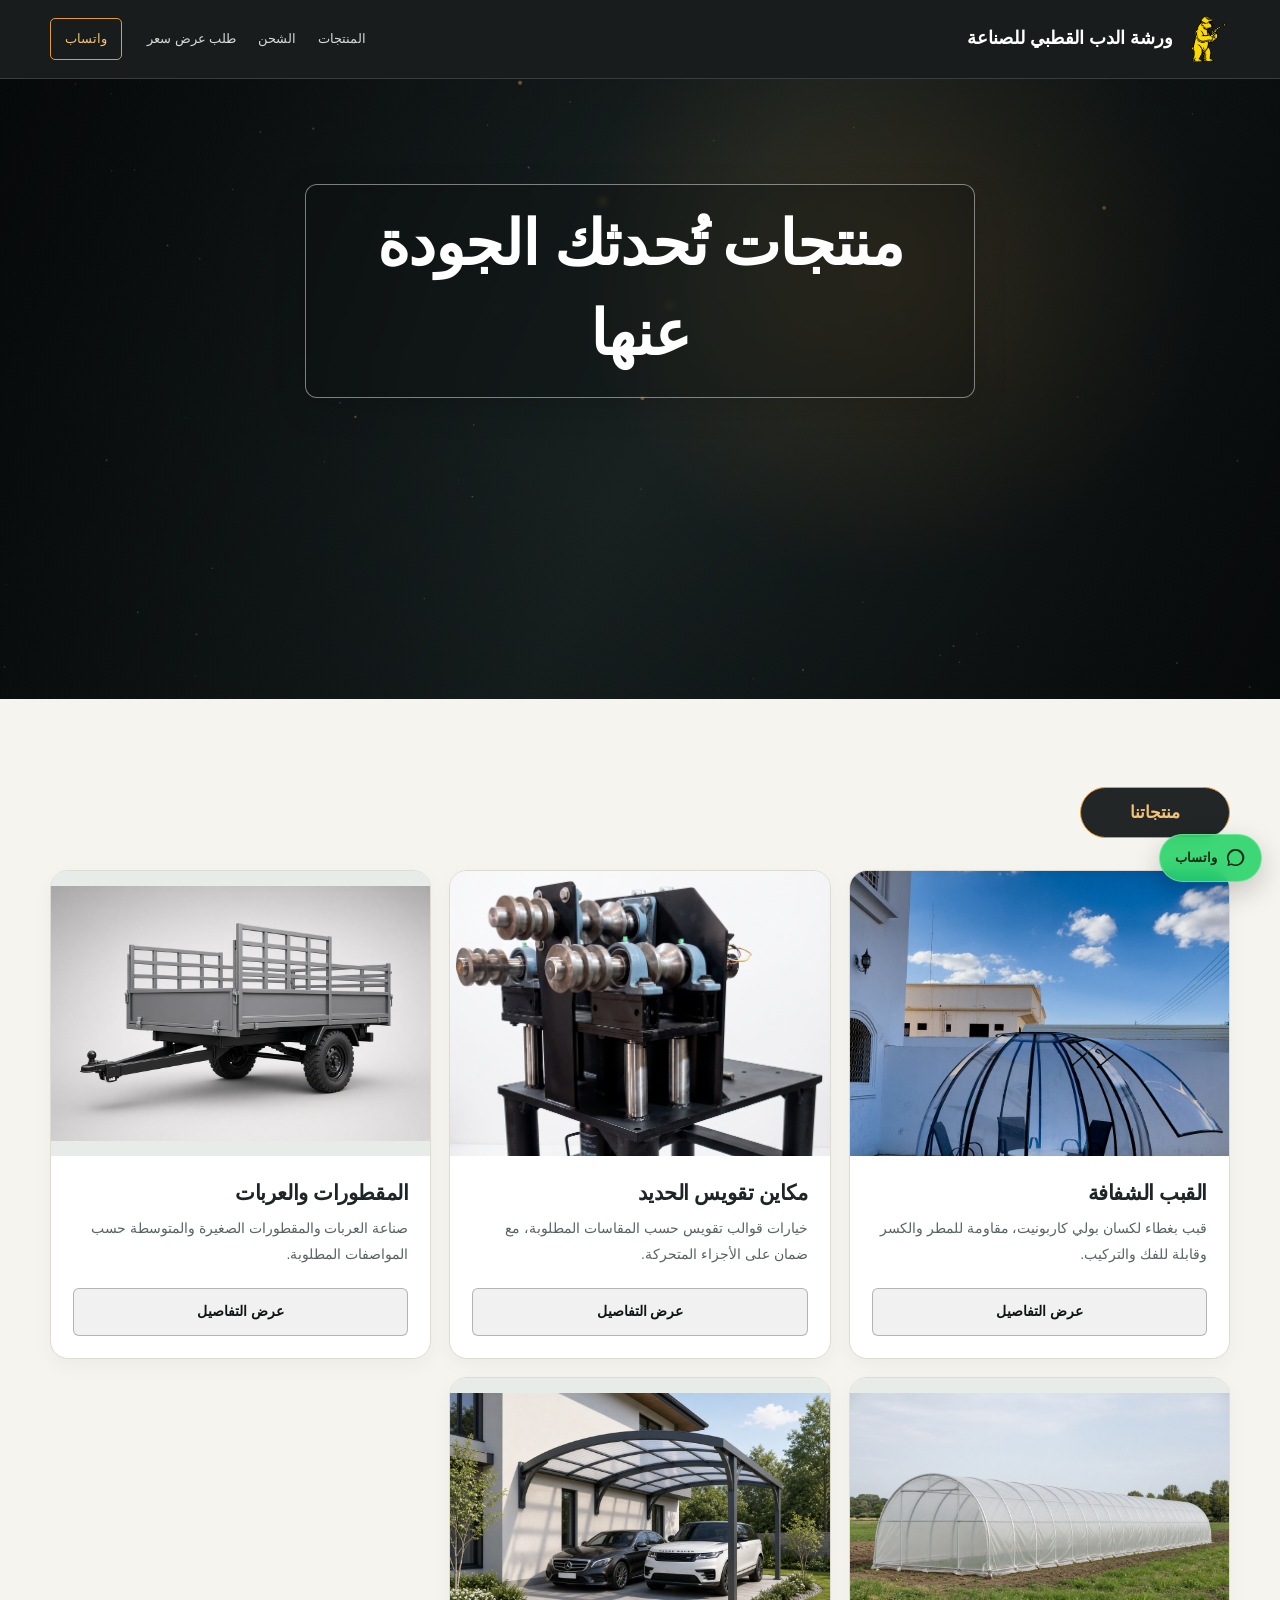
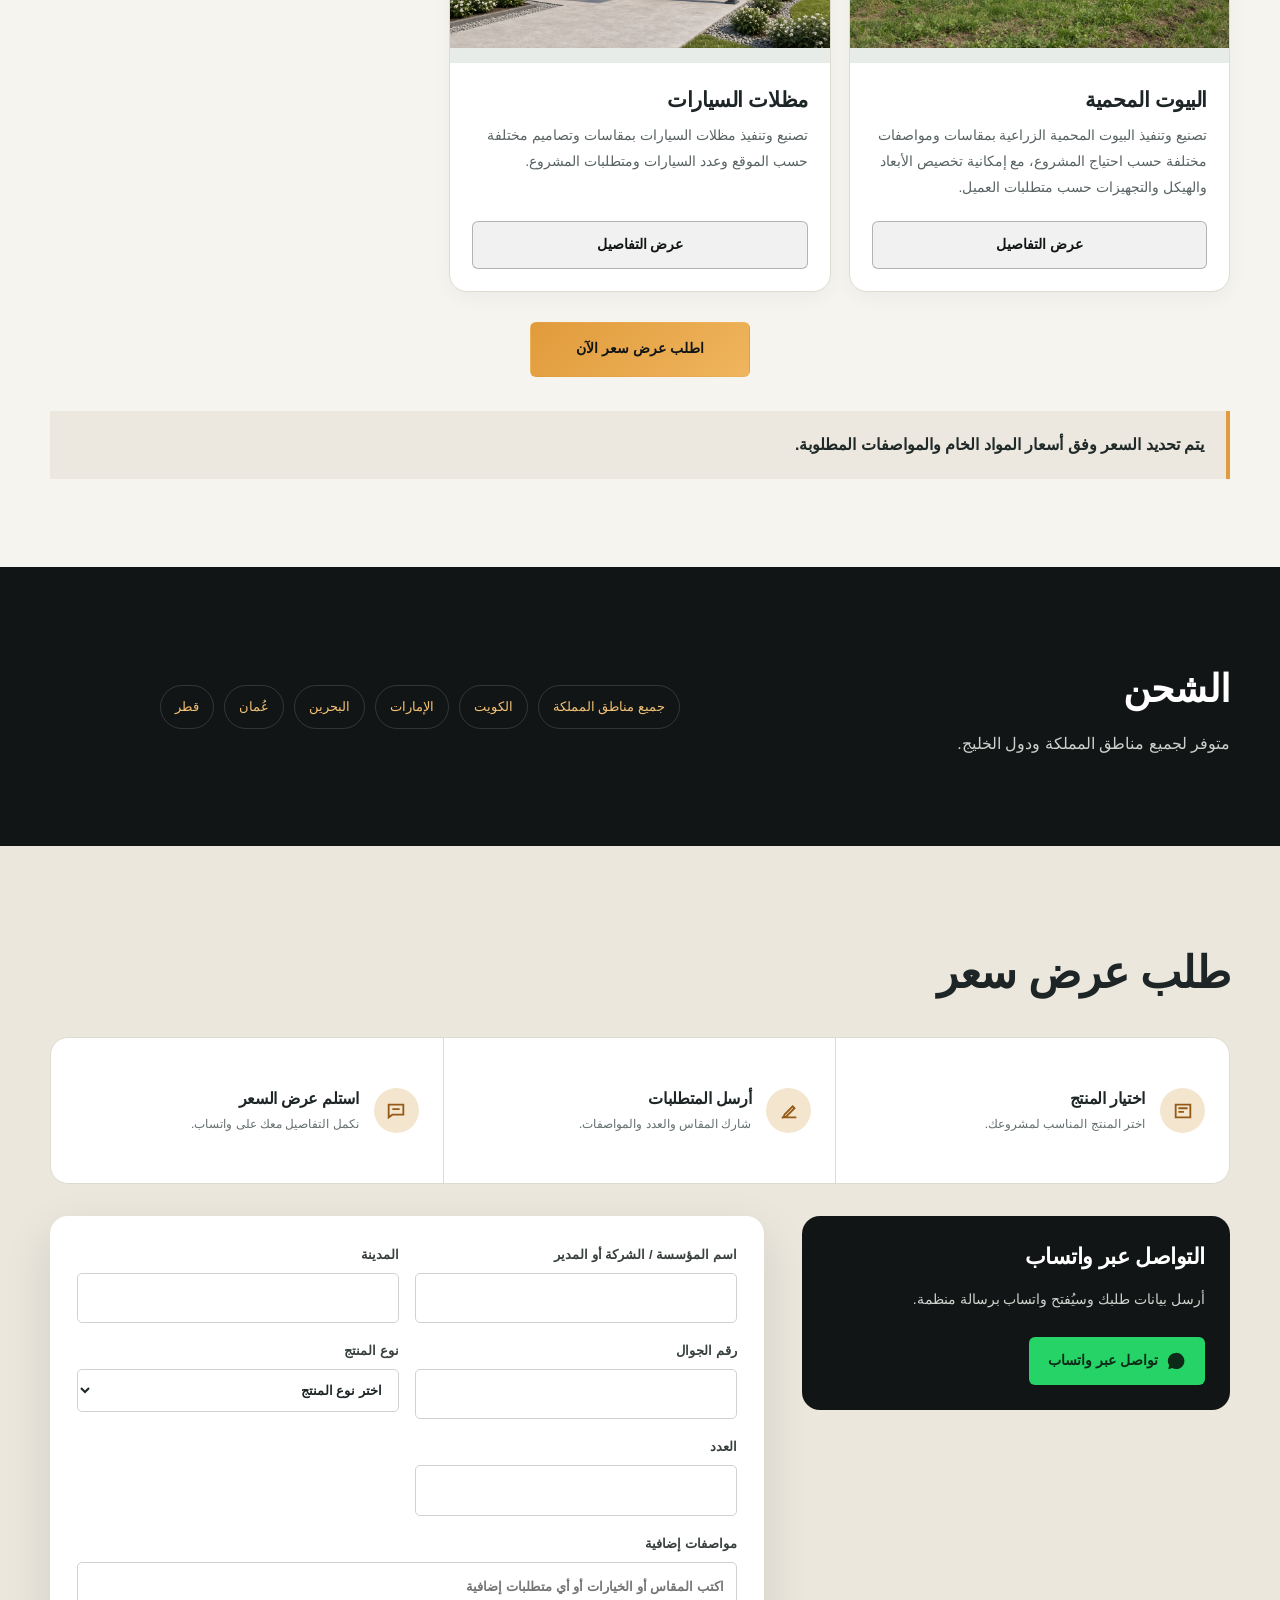
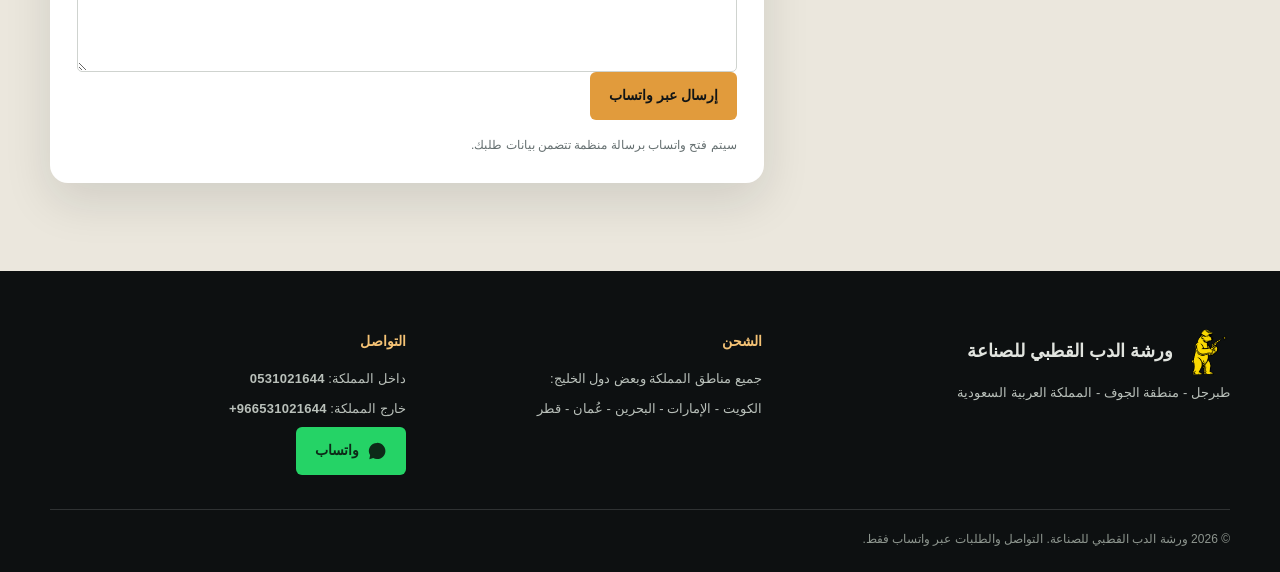
==== commit d442deef: "Update pricing notice" ====
--- a/index.html
+++ b/index.html
@@ -45,7 +45,7 @@
           <article class="product-card"><div class="product-media carousel carousel--card" data-carousel><div class="carousel-viewport" data-carousel-viewport><div class="carousel-track" data-carousel-track><a class="carousel-slide product-media-link" href="products/car-shades.html"><img src="assets/images/car-shades/car-shade-01.jpg" width="1200" height="800" loading="lazy" alt="مظلة سيارات بتصميم معدني"></a><a class="carousel-slide product-media-link" href="products/car-shades.html"><img src="assets/images/car-shades/car-shade-02.jpg" width="1200" height="800" loading="lazy" alt="مظلة سيارات من زاوية جانبية"></a><a class="carousel-slide product-media-link" href="products/car-shades.html"><img src="assets/images/car-shades/car-shade-03.jpg" width="1200" height="800" loading="lazy" alt="مظلة سيارات من تنفيذ الورشة"></a><a class="carousel-slide product-media-link" href="products/car-shades.html"><img src="assets/images/car-shades/car-shade-04.jpg" width="1200" height="800" loading="lazy" alt="مظلة سيارات بموقع خارجي"></a></div></div><div class="carousel-controls"><button class="carousel-arrow" type="button" data-carousel-prev aria-label="الصورة السابقة">‹</button><button class="carousel-arrow" type="button" data-carousel-next aria-label="الصورة التالية">›</button></div><div class="carousel-dots" data-carousel-dots aria-label="صور مظلات السيارات"></div></div><div class="product-body"><h3>مظلات السيارات</h3><p>تصنيع وتنفيذ مظلات السيارات بمقاسات وتصاميم مختلفة حسب الموقع وعدد السيارات ومتطلبات المشروع.</p><div class="product-actions"><a class="button button-dark" href="products/car-shades.html">عرض التفاصيل</a></div></div></article>
         </div>
         <div class="products-cta"><a class="button button-primary" href="#quote">اطلب عرض سعر الآن</a></div>
-        <div class="price-callout"><p>لا نعتمد سعرًا ثابتًا للمنتجات؛ يتم تحديد السعر حسب المقاس والمواصفات المطلوبة، وكذلك حسب أسعار المواد الخام.</p></div>
+        <div class="price-callout"><p>يتم تحديد السعر وفق أسعار المواد الخام والمواصفات المطلوبة.</p></div>
       </div>
     </section>
 
--- a/assets/css/styles.css
+++ b/assets/css/styles.css
@@ -113,7 +113,7 @@
 .product-actions { display: flex; gap: 9px; flex-wrap: wrap; margin-top: auto; }
 .product-actions .button { flex: 1 1 130px; }
 .price-callout { display: flex; flex-wrap: wrap; align-items: center; justify-content: space-between; gap: 16px; margin-top: 34px; padding: 20px 22px; border-inline-start: 4px solid var(--gold); background: #ece8df; color: #3d4645; }
-.price-callout p { margin: 0; max-width: 760px; font-size: 14px; }
+.price-callout p { margin: 0; max-width: 760px; color: #1f2928; font-size: 16px; font-weight: 700; line-height: 1.75; }
 .products-cta { display: flex; justify-content: center; margin-top: 30px; }
 .products-cta .button { min-width: 220px; min-height: 55px; background: linear-gradient(135deg, var(--gold), #efb55d); }
 
@@ -191,8 +191,8 @@
   .main-nav.is-open { display: flex; position: absolute; top: 68px; inset-inline: 0; flex-direction: column; gap: 0; padding: 10px 20px; background: var(--coal); border-bottom: 1px solid var(--dark-line); }
   .main-nav a { padding: 13px 0; border-bottom: 1px solid var(--dark-line); }
   .header-quote { display: none; }
-  .hero { min-height: 560px; }
-  .hero-content { padding: 72px 0; }
+  .hero { min-height: 460px; }
+  .hero-content { padding: 64px 0 34px; }
   .section { padding: 65px 0; }
   .section-head { display: block; }
   .section-head p { margin-top: 12px; }
@@ -206,7 +206,8 @@
   .container { width: min(100% - 30px, 1180px); }
   .brand-name { font-size: 14px; }
   .brand-fallback { width: 37px; height: 37px; font-size: 11px; }
-  .hero { min-height: 520px; background-position: 60% center; }
+  .hero { min-height: clamp(370px, 58svh, 420px); background-position: 60% center; align-items: start; }
+  .hero-content { padding: 56px 0 28px; }
   .hero h1 { max-width: 100%; font-size: 29px; letter-spacing: 0; }
   .section-head h2, .quote-header h2 { font-size: 28px; letter-spacing: 0; }
   .actions, .product-actions { display: grid; grid-template-columns: 1fr; }
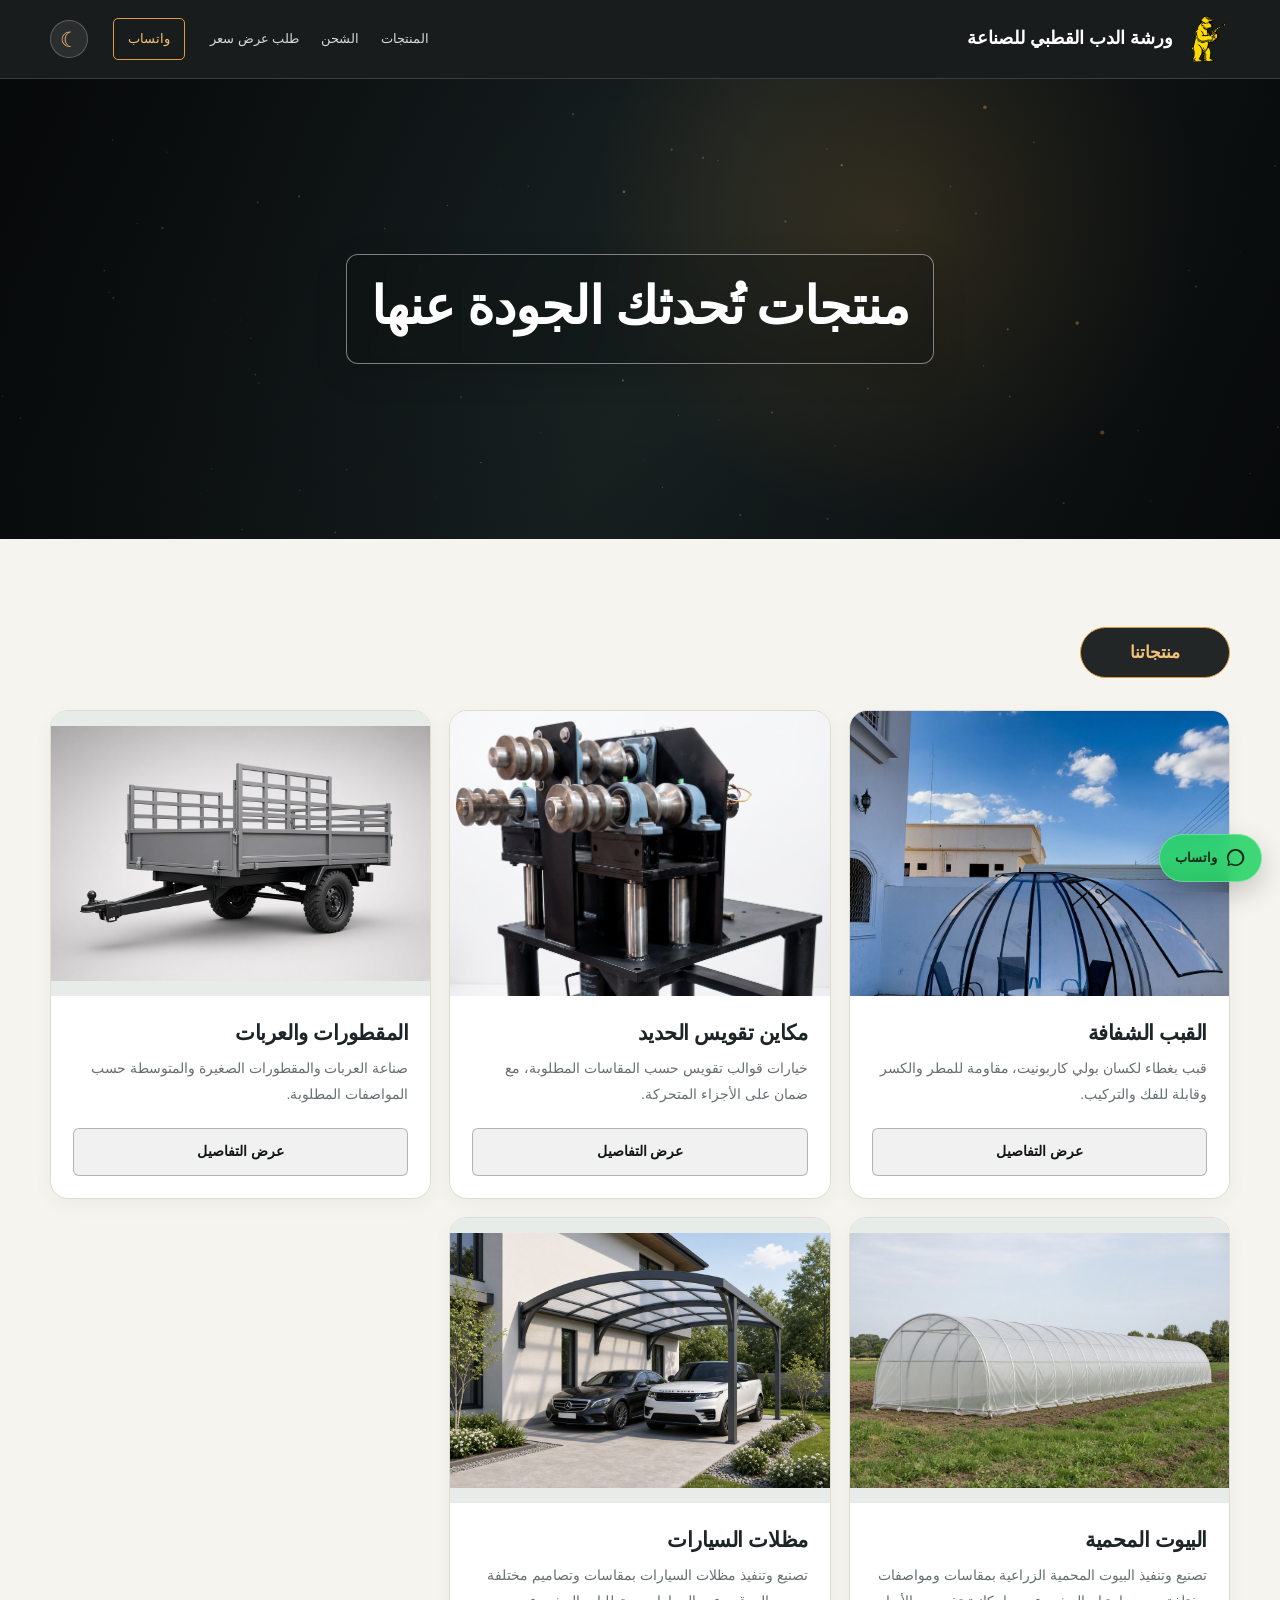
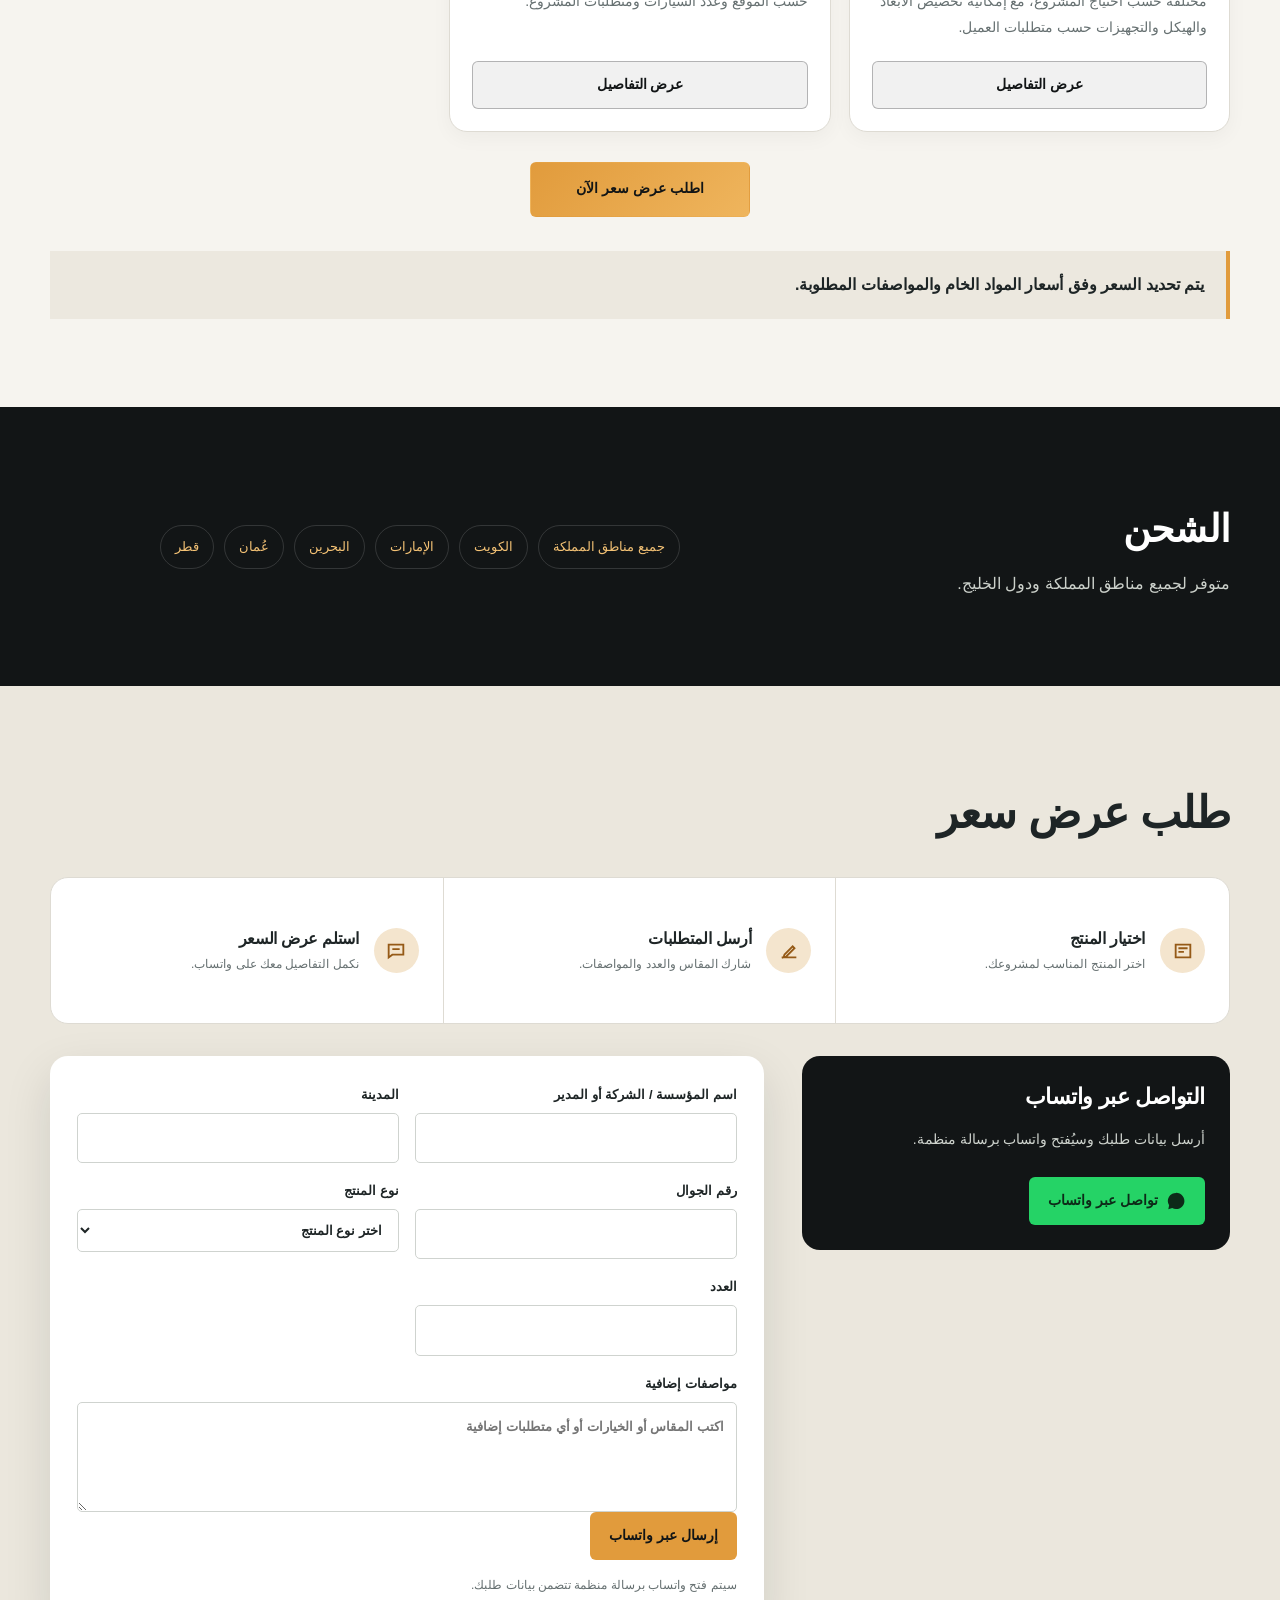
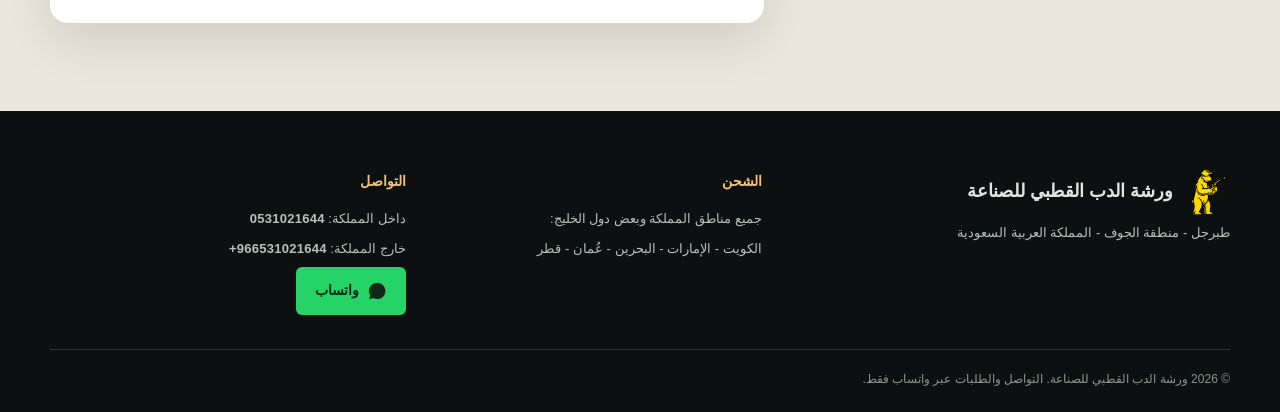
==== commit 88e90c28: "Add theme toggle and refine hero" ====
--- a/index.html
+++ b/index.html
@@ -13,6 +13,7 @@
   <link rel="preconnect" href="https://fonts.googleapis.com">
   <link rel="preconnect" href="https://fonts.gstatic.com" crossorigin>
   <link href="https://fonts.googleapis.com/css2?family=Alexandria:wght@400;500;600;700;800&display=swap" rel="stylesheet">
+  <script src="assets/js/theme-init.js"></script>
   <link rel="stylesheet" href="assets/css/styles.css">
 </head>
 <body>
@@ -23,6 +24,7 @@
       <button class="menu-button" type="button" aria-label="فتح القائمة" aria-expanded="false" data-menu-button><svg viewBox="0 0 24 24" aria-hidden="true"><path fill="currentColor" d="M3 6h18v2H3zm0 5h18v2H3zm0 5h18v2H3z"/></svg></button>
       <nav class="main-nav" aria-label="التنقل الرئيسي" data-menu><a href="#products">المنتجات</a><a href="#shipping">الشحن</a><a href="#quote">طلب عرض سعر</a></nav>
       <a class="header-quote" data-quote-product="استفسار عام" target="_blank" rel="noopener">واتساب</a>
+      <button class="theme-toggle" type="button" data-theme-toggle aria-label="تبديل المظهر" title="تبديل المظهر"><span class="theme-icon theme-icon-sun" aria-hidden="true">☀</span><span class="theme-icon theme-icon-moon" aria-hidden="true">☾</span></button>
     </div>
   </header>
 
--- a/assets/css/styles.css
+++ b/assets/css/styles.css
@@ -14,9 +14,69 @@
   --gold-soft: #f4c275;
   --line: #dedbd3;
   --dark-line: rgba(255, 255, 255, .14);
+  --surface: #ffffff;
+  --surface-soft: #ece8df;
+  --section-soft: #ebe7dd;
+  --media-surface: #e8ece8;
+  --field-surface: #ffffff;
+  --field-border: #cfd3cf;
+  --step-icon-background: #f4e5ce;
+  --step-icon-color: #955a17;
+  --button-dark-color: var(--coal);
+  --button-dark-border: rgba(18, 21, 22, .28);
+  --button-dark-background: rgba(18, 21, 22, .06);
+  --button-dark-hover: rgba(18, 21, 22, .16);
   --content: min(1180px, calc(100% - 48px));
   --radius: 18px;
   --shadow: 0 18px 48px rgba(17, 21, 21, .12);
+}
+
+:root[data-theme="dark"] {
+  color-scheme: dark;
+  --coal: #0f1312;
+  --coal-soft: #151918;
+  --paper: #0f1312;
+  --surface: #1b201f;
+  --surface-soft: #1b211f;
+  --section-soft: #151918;
+  --media-surface: #202725;
+  --field-surface: #151918;
+  --field-border: #394440;
+  --step-icon-background: #3b2b16;
+  --step-icon-color: var(--gold-soft);
+  --ink: #edf1ed;
+  --muted: #b6c0ba;
+  --line: #303a36;
+  --button-dark-color: #f1f4ef;
+  --button-dark-border: rgba(255, 255, 255, .28);
+  --button-dark-background: rgba(255, 255, 255, .06);
+  --button-dark-hover: rgba(255, 255, 255, .13);
+  --shadow: 0 18px 48px rgba(0, 0, 0, .34);
+}
+
+@media (prefers-color-scheme: dark) {
+  :root:not([data-theme]) {
+    color-scheme: dark;
+    --coal: #0f1312;
+    --coal-soft: #151918;
+    --paper: #0f1312;
+    --surface: #1b201f;
+    --surface-soft: #1b211f;
+    --section-soft: #151918;
+    --media-surface: #202725;
+    --field-surface: #151918;
+    --field-border: #394440;
+    --step-icon-background: #3b2b16;
+    --step-icon-color: var(--gold-soft);
+    --ink: #edf1ed;
+    --muted: #b6c0ba;
+    --line: #303a36;
+    --button-dark-color: #f1f4ef;
+    --button-dark-border: rgba(255, 255, 255, .28);
+    --button-dark-background: rgba(255, 255, 255, .06);
+    --button-dark-hover: rgba(255, 255, 255, .13);
+    --shadow: 0 18px 48px rgba(0, 0, 0, .34);
+  }
 }
 
 * { box-sizing: border-box; }
@@ -39,19 +99,29 @@
 .main-nav { display: flex; gap: 22px; margin-inline-start: auto; color: #d6dad7; font-size: 13px; }
 .main-nav a:hover, .main-nav a:focus-visible { color: var(--gold-soft); }
 .header-quote { border: 1px solid var(--gold); color: var(--gold-soft); padding: 8px 14px; font-size: 13px; border-radius: 5px; }
+.theme-toggle { display: grid; place-items: center; flex: 0 0 38px; width: 38px; height: 38px; padding: 0; border: 1px solid rgba(255, 255, 255, .24); border-radius: 50%; background: rgba(255, 255, 255, .08); color: var(--gold-soft); line-height: 1; transition: background .2s, border-color .2s, transform .2s; }
+.theme-toggle:hover, .theme-toggle:focus-visible { border-color: var(--gold); background: rgba(225, 155, 60, .16); transform: translateY(-1px); }
+.theme-icon { font-size: 21px; line-height: 1; }
+.theme-icon-sun { display: none; }
+:root[data-theme="dark"] .theme-icon-sun { display: block; }
+:root[data-theme="dark"] .theme-icon-moon { display: none; }
+@media (prefers-color-scheme: dark) {
+  :root:not([data-theme]) .theme-icon-sun { display: block; }
+  :root:not([data-theme]) .theme-icon-moon { display: none; }
+}
 .menu-button { display: none; background: transparent; color: var(--white); border: 0; padding: 8px; line-height: 1; }
 .menu-button svg { width: 25px; height: 25px; display: block; }
 
-.hero { min-height: 620px; display: grid; align-items: center; color: var(--white); background: linear-gradient(100deg, rgba(12, 15, 15, .88) 16%, rgba(12, 15, 15, .57) 58%, rgba(12, 15, 15, .30)), url('../images/domes/dome-rain-01.jpg') center 55% / cover; }
+.hero { min-height: 460px; display: grid; align-items: center; color: var(--white); background: linear-gradient(100deg, rgba(12, 15, 15, .88) 16%, rgba(12, 15, 15, .57) 58%, rgba(12, 15, 15, .30)), url('../images/domes/dome-rain-01.jpg') center 55% / cover; }
 .hero--ambient { position: relative; isolation: isolate; overflow: hidden; background: radial-gradient(circle at 70% 30%, rgba(225, 155, 60, .16), transparent 32%), linear-gradient(115deg, #080b0c, #182020 52%, #0a0d0e); }
 .hero-ambient { position: absolute; z-index: -1; inset: 0; width: 100%; height: 100%; pointer-events: none; opacity: .9; }
 .hero--ambient::after { content: ''; position: absolute; z-index: -1; inset: 0; pointer-events: none; background: radial-gradient(circle at 50% 42%, transparent 0 22%, rgba(4, 6, 7, .44) 100%); }
-.hero-content { max-width: 760px; display: grid; justify-items: center; align-self: start; padding: 105px 0; text-align: center; }
+.hero-content { max-width: 760px; display: grid; justify-items: center; align-self: center; padding: 48px 0; text-align: center; }
 .eyebrow { display: flex; align-items: center; gap: 10px; color: var(--gold-soft); font-weight: 700; font-size: 13px; }
 .eyebrow::before { content: ''; width: 28px; height: 2px; background: var(--gold); }
 h1, h2, h3 { font-weight: 800; line-height: 1.45; letter-spacing: -.02em; }
 .hero h1, .section-head h2, .quote-header h2 { overflow-wrap: anywhere; }
-.hero h1 { max-width: 670px; margin: 0; padding: 14px 24px 18px; border: 1px solid rgba(255, 255, 255, .46); border-radius: 12px; background: rgba(12, 15, 15, .28); box-shadow: 0 10px 34px rgba(0, 0, 0, .14); backdrop-filter: blur(3px); font-size: clamp(34px, 5.2vw, 62px); }
+.hero h1 { max-width: 720px; margin: 0; padding: 14px 24px 18px; border: 1px solid rgba(255, 255, 255, .46); border-radius: 12px; background: rgba(12, 15, 15, .28); box-shadow: 0 10px 34px rgba(0, 0, 0, .14); backdrop-filter: blur(3px); font-size: clamp(26px, 4.2vw, 52px); }
 .hero p { max-width: 620px; margin: 0; color: #e6e8e4; font-size: clamp(15px, 2vw, 18px); }
 .actions { display: flex; flex-wrap: wrap; gap: 12px; margin-top: 30px; }
 .button { min-height: 48px; display: inline-flex; align-items: center; justify-content: center; gap: 8px; padding: 10px 18px; border: 1px solid transparent; border-radius: 6px; font-weight: 800; font-size: 14px; transition: transform .2s, background .2s, border-color .2s; }
@@ -59,8 +129,8 @@
 .button-primary { background: var(--gold); color: var(--coal); }
 .button-primary:hover { background: var(--gold-soft); }
 .button-outline { color: var(--white); border-color: rgba(255, 255, 255, .58); }
-.button-dark { color: var(--coal); border-color: rgba(18, 21, 22, .28); background: rgba(18, 21, 22, .06); }
-.button-dark:hover { background: rgba(18, 21, 22, .16); color: var(--coal); }
+.button-dark { color: var(--button-dark-color); border-color: var(--button-dark-border); background: var(--button-dark-background); }
+.button-dark:hover { background: var(--button-dark-hover); color: var(--button-dark-color); }
 .button-whatsapp { background: #25d366; color: #0d2a18; }
 .button-whatsapp:hover { background: #51df8a; }
 .whatsapp-icon { width: 20px; height: 20px; fill: currentColor; flex: 0 0 auto; }
@@ -74,7 +144,7 @@
 .product-heading-pill { display: inline-flex; justify-content: center; min-width: 150px; padding: 9px 26px; border: 1px solid var(--gold); border-radius: 999px; background: rgba(18, 21, 22, .92); color: var(--gold-soft); font-size: 17px; font-weight: 800; }
 
 .products-grid { display: grid; grid-template-columns: repeat(3, 1fr); gap: 18px; }
-.product-card { display: flex; flex-direction: column; min-height: 100%; background: var(--white); border: 1px solid var(--line); border-radius: var(--radius); overflow: hidden; box-shadow: 0 6px 20px rgba(25, 30, 30, .04); }
+.product-card { display: flex; flex-direction: column; min-height: 100%; background: var(--surface); border: 1px solid var(--line); border-radius: var(--radius); overflow: hidden; box-shadow: 0 6px 20px rgba(25, 30, 30, .04); }
 .product-card { transition: transform .35s ease, box-shadow .35s ease, border-color .35s ease; }
 @media (hover: hover) and (pointer: fine) { .product-card:hover { transform: translateY(-4px); border-color: rgba(225, 155, 60, .62); box-shadow: 0 18px 38px rgba(49, 34, 14, .16); } }
 
@@ -82,21 +152,21 @@
 .motion-reveal.is-visible { opacity: 1; filter: none; transform: none; }
 .cursor-glow { position: fixed; z-index: 60; width: 180px; height: 180px; margin: -90px 0 0 -90px; border-radius: 50%; pointer-events: none; background: radial-gradient(circle, rgba(225, 155, 60, .11), transparent 68%); mix-blend-mode: screen; opacity: 0; transition: opacity .25s ease; }
 @media (prefers-reduced-motion: reduce) { *, *::before, *::after { scroll-behavior: auto !important; animation-duration: .01ms !important; transition-duration: .01ms !important; } .hero-ambient, .cursor-glow { display: none; } .motion-reveal { opacity: 1; filter: none; transform: none; } }
-.product-media { background: #e8ece8; }
+.product-media { background: var(--media-surface); }
 .carousel { min-width: 0; }
 .carousel-viewport { width: 100%; }
 .carousel-track { display: grid; grid-template-columns: repeat(auto-fit, minmax(150px, 1fr)); gap: 12px; }
 .carousel-slide { display: grid; place-items: center; min-width: 0; margin: 0; direction: rtl; }
-.product-media-link, .carousel-image-button { position: relative; display: grid; place-items: center; width: 100%; height: 100%; overflow: hidden; background: #e8ece8; cursor: pointer; }
-.product-media-link.media-error::after, .carousel-image-button.media-error::after { content: attr(data-media-label); position: absolute; inset: 0; display: grid; place-items: center; padding: 20px; background: #e8ece8; color: var(--ink); font-weight: 800; text-align: center; }
+.product-media-link, .carousel-image-button { position: relative; display: grid; place-items: center; width: 100%; height: 100%; overflow: hidden; background: var(--media-surface); cursor: pointer; }
+.product-media-link.media-error::after, .carousel-image-button.media-error::after { content: attr(data-media-label); position: absolute; inset: 0; display: grid; place-items: center; padding: 20px; background: var(--media-surface); color: var(--ink); font-weight: 800; text-align: center; }
 .product-media-link img, .carousel-image-button img { display: block; width: auto; height: auto; max-width: 100%; max-height: 100%; object-fit: contain; object-position: center; }
-.carousel--card .carousel-viewport { aspect-ratio: 4 / 3; min-height: 0; background: #e8ece8; }
+.carousel--card .carousel-viewport { aspect-ratio: 4 / 3; min-height: 0; background: var(--media-surface); }
 .carousel--card .carousel-track { display: block; height: 100%; }
 .carousel--card .carousel-slide { display: none; height: 100%; }
 .carousel--card .carousel-slide:first-child { display: grid; }
 .carousel--detail .carousel-viewport { background: transparent; }
 .carousel--detail .carousel-track { grid-template-columns: repeat(auto-fit, minmax(210px, 1fr)); }
-.carousel--detail .carousel-slide { background: #e8ece8; border-radius: 10px; overflow: hidden; }
+.carousel--detail .carousel-slide { background: var(--media-surface); border-radius: 10px; overflow: hidden; }
 .carousel--detail .carousel-image-button { aspect-ratio: 4 / 3; padding: 0; border: 0; }
 .product-media-link:focus-visible, .carousel-image-button:focus-visible { outline: 3px solid var(--gold); outline-offset: -4px; }
 .carousel-controls, .carousel-dots { display: none !important; }
@@ -109,11 +179,11 @@
 .product-placeholder strong { display: block; max-width: 200px; font-size: 13px; }
 .product-body { display: flex; flex: 1; flex-direction: column; padding: 22px; }
 .product-body h3 { margin: 0 0 8px; font-size: 21px; }
-.product-body p { margin: 0 0 20px; color: #596363; font-size: 14px; }
+.product-body p { margin: 0 0 20px; color: var(--muted); font-size: 14px; }
 .product-actions { display: flex; gap: 9px; flex-wrap: wrap; margin-top: auto; }
 .product-actions .button { flex: 1 1 130px; }
-.price-callout { display: flex; flex-wrap: wrap; align-items: center; justify-content: space-between; gap: 16px; margin-top: 34px; padding: 20px 22px; border-inline-start: 4px solid var(--gold); background: #ece8df; color: #3d4645; }
-.price-callout p { margin: 0; max-width: 760px; color: #1f2928; font-size: 16px; font-weight: 700; line-height: 1.75; }
+.price-callout { display: flex; flex-wrap: wrap; align-items: center; justify-content: space-between; gap: 16px; margin-top: 34px; padding: 20px 22px; border-inline-start: 4px solid var(--gold); background: var(--surface-soft); color: var(--ink); }
+.price-callout p { margin: 0; max-width: 760px; color: var(--ink); font-size: 16px; font-weight: 700; line-height: 1.75; }
 .products-cta { display: flex; justify-content: center; margin-top: 30px; }
 .products-cta .button { min-width: 220px; min-height: 55px; background: linear-gradient(135deg, var(--gold), #efb55d); }
 
@@ -123,14 +193,14 @@
 .country-list { display: flex; flex-wrap: wrap; gap: 10px; }
 .country-list span { padding: 9px 14px; border: 1px solid var(--dark-line); border-radius: 999px; color: var(--gold-soft); font-size: 13px; }
 
-.quote-section { background: #ebe7dd; }
+.quote-section { background: var(--section-soft); }
 .quote-header { max-width: 720px; margin-bottom: 32px; }
 .quote-header h2 { margin: 7px 0; font-size: clamp(30px, 4vw, 44px); }
 .quote-header p { margin: 0; color: var(--muted); }
-.steps { display: grid; grid-template-columns: repeat(3, 1fr); gap: 0; margin-bottom: 32px; border: 1px solid var(--line); background: var(--white); border-radius: var(--radius); overflow: hidden; }
+.steps { display: grid; grid-template-columns: repeat(3, 1fr); gap: 0; margin-bottom: 32px; border: 1px solid var(--line); background: var(--surface); border-radius: var(--radius); overflow: hidden; }
 .step { min-height: 145px; display: flex; align-items: center; gap: 15px; padding: 24px; position: relative; }
 .step + .step { border-inline-start: 1px solid var(--line); }
-.step-icon { display: grid; place-items: center; flex: 0 0 45px; width: 45px; height: 45px; border-radius: 50%; background: #f4e5ce; color: #955a17; }
+.step-icon { display: grid; place-items: center; flex: 0 0 45px; width: 45px; height: 45px; border-radius: 50%; background: var(--step-icon-background); color: var(--step-icon-color); }
 .step-icon svg { width: 22px; height: 22px; fill: none; stroke: currentColor; stroke-width: 2; }
 .step h3 { margin: 0 0 3px; font-size: 16px; }
 .step p { margin: 0; color: var(--muted); font-size: 12px; }
@@ -139,11 +209,11 @@
 .quote-info h3 { margin: 0 0 10px; font-size: 22px; }
 .quote-info p { color: #ced3cd; font-size: 14px; }
 .quote-info .button { margin-top: 10px; }
-.quote-form { padding: 27px; background: var(--white); border-radius: var(--radius); box-shadow: var(--shadow); }
+.quote-form { padding: 27px; background: var(--surface); border-radius: var(--radius); box-shadow: var(--shadow); }
 .form-grid { display: grid; grid-template-columns: 1fr 1fr; gap: 16px; }
-.field { display: block; color: #38403f; font-size: 13px; font-weight: 800; }
+.field { display: block; color: var(--ink); font-size: 13px; font-weight: 800; }
 .field.full { grid-column: 1 / -1; }
-.field input, .field select, .field textarea { width: 100%; display: block; margin-top: 6px; padding: 12px; border: 1px solid #cfd3cf; border-radius: 5px; color: var(--ink); background: #fff; }
+.field input, .field select, .field textarea { width: 100%; display: block; margin-top: 6px; padding: 12px; border: 1px solid var(--field-border); border-radius: 5px; color: var(--ink); background: var(--field-surface); }
 .field input:focus, .field select:focus, .field textarea:focus { outline: 2px solid rgba(225, 155, 60, .45); border-color: var(--gold); }
 .field textarea { resize: vertical; min-height: 110px; }
 .form-note { margin: 14px 0 0; color: var(--muted); font-size: 12px; }
@@ -191,8 +261,8 @@
   .main-nav.is-open { display: flex; position: absolute; top: 68px; inset-inline: 0; flex-direction: column; gap: 0; padding: 10px 20px; background: var(--coal); border-bottom: 1px solid var(--dark-line); }
   .main-nav a { padding: 13px 0; border-bottom: 1px solid var(--dark-line); }
   .header-quote { display: none; }
-  .hero { min-height: 460px; }
-  .hero-content { padding: 64px 0 34px; }
+  .hero { min-height: 360px; }
+  .hero-content { padding: 38px 0; }
   .section { padding: 65px 0; }
   .section-head { display: block; }
   .section-head p { margin-top: 12px; }
@@ -206,9 +276,11 @@
   .container { width: min(100% - 30px, 1180px); }
   .brand-name { font-size: 14px; }
   .brand-fallback { width: 37px; height: 37px; font-size: 11px; }
-  .hero { min-height: clamp(370px, 58svh, 420px); background-position: 60% center; align-items: start; }
-  .hero-content { padding: 56px 0 28px; }
-  .hero h1 { max-width: 100%; font-size: 29px; letter-spacing: 0; }
+  .hero { min-height: clamp(290px, 42svh, 330px); background-position: 60% center; }
+  .hero-content { padding: 28px 0; }
+  .hero h1 { width: 100%; min-width: 0; max-width: 100%; padding: 11px 12px 14px; font-size: clamp(18px, 5.1vw, 25px); letter-spacing: 0; white-space: nowrap; }
+  .theme-toggle { order: 1; }
+  #products { padding-top: 42px; }
   .section-head h2, .quote-header h2 { font-size: 28px; letter-spacing: 0; }
   .actions, .product-actions { display: grid; grid-template-columns: 1fr; }
   .button { width: 100%; }
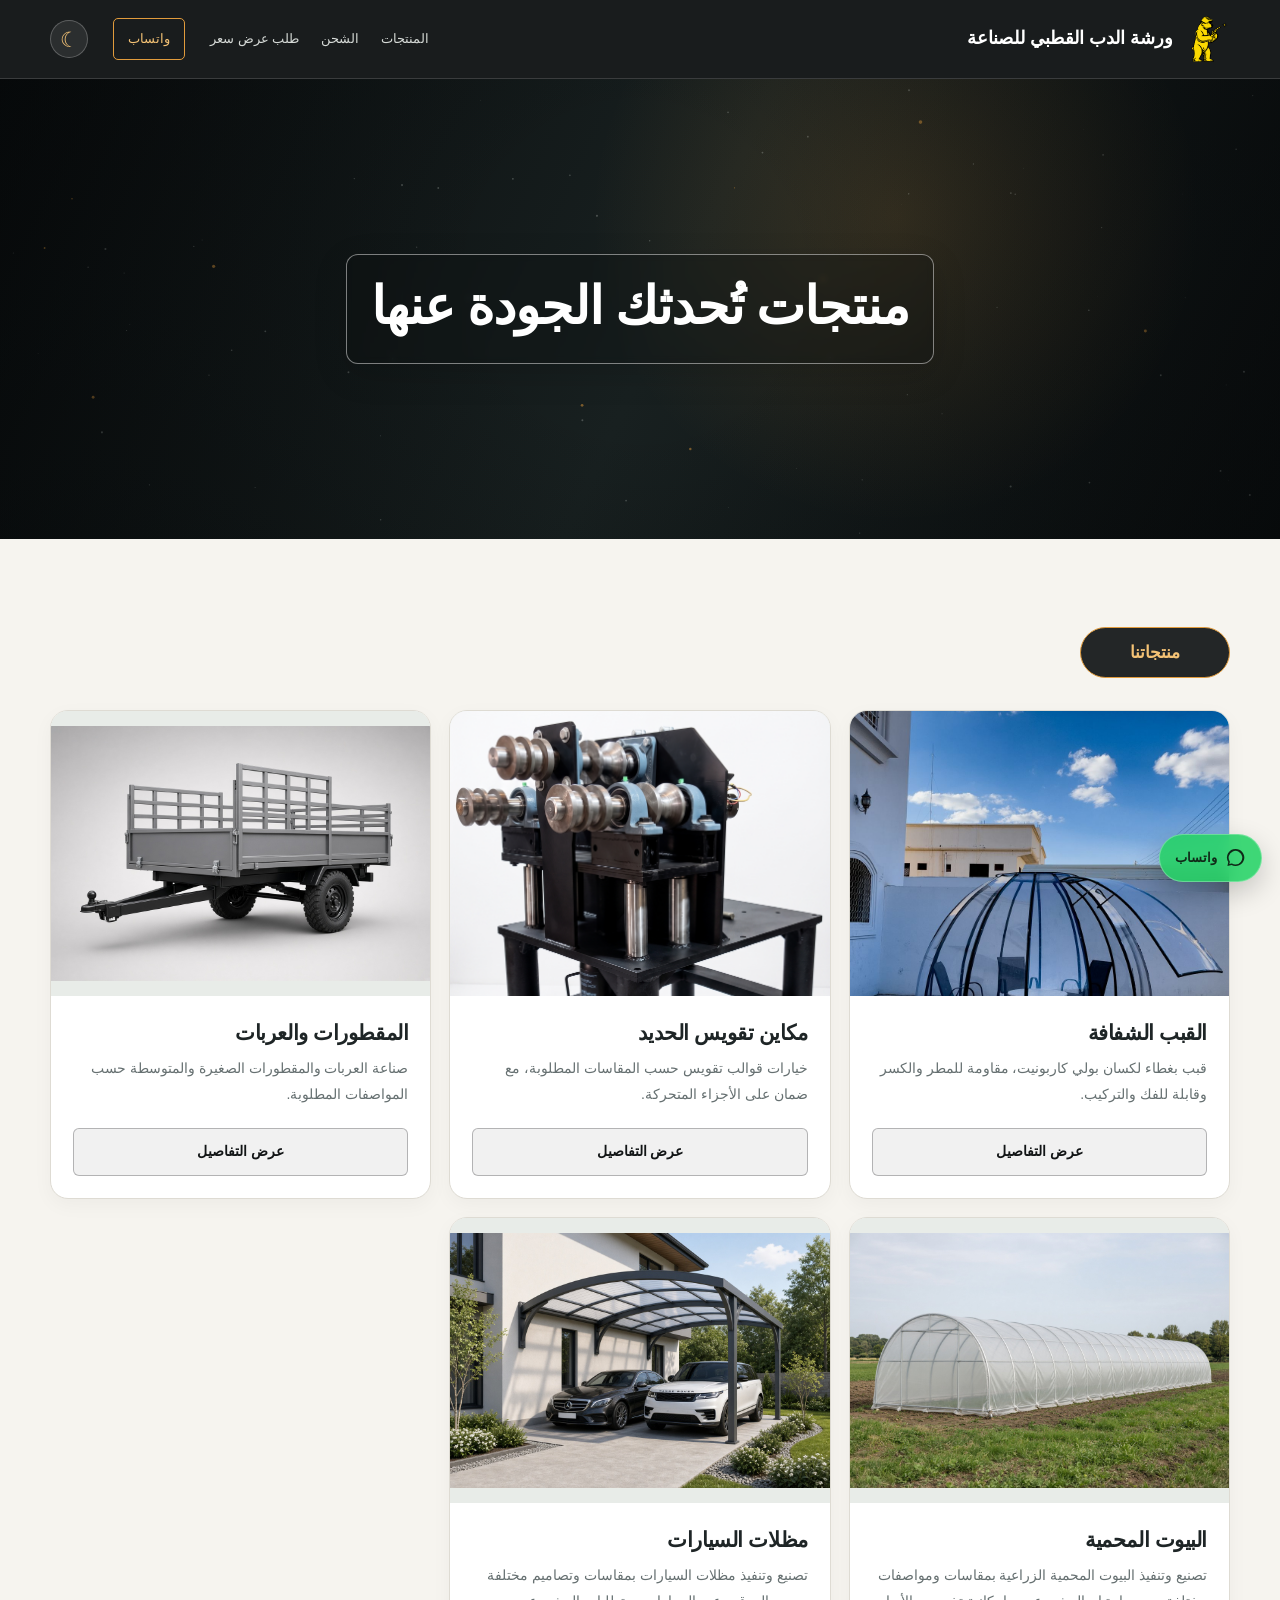
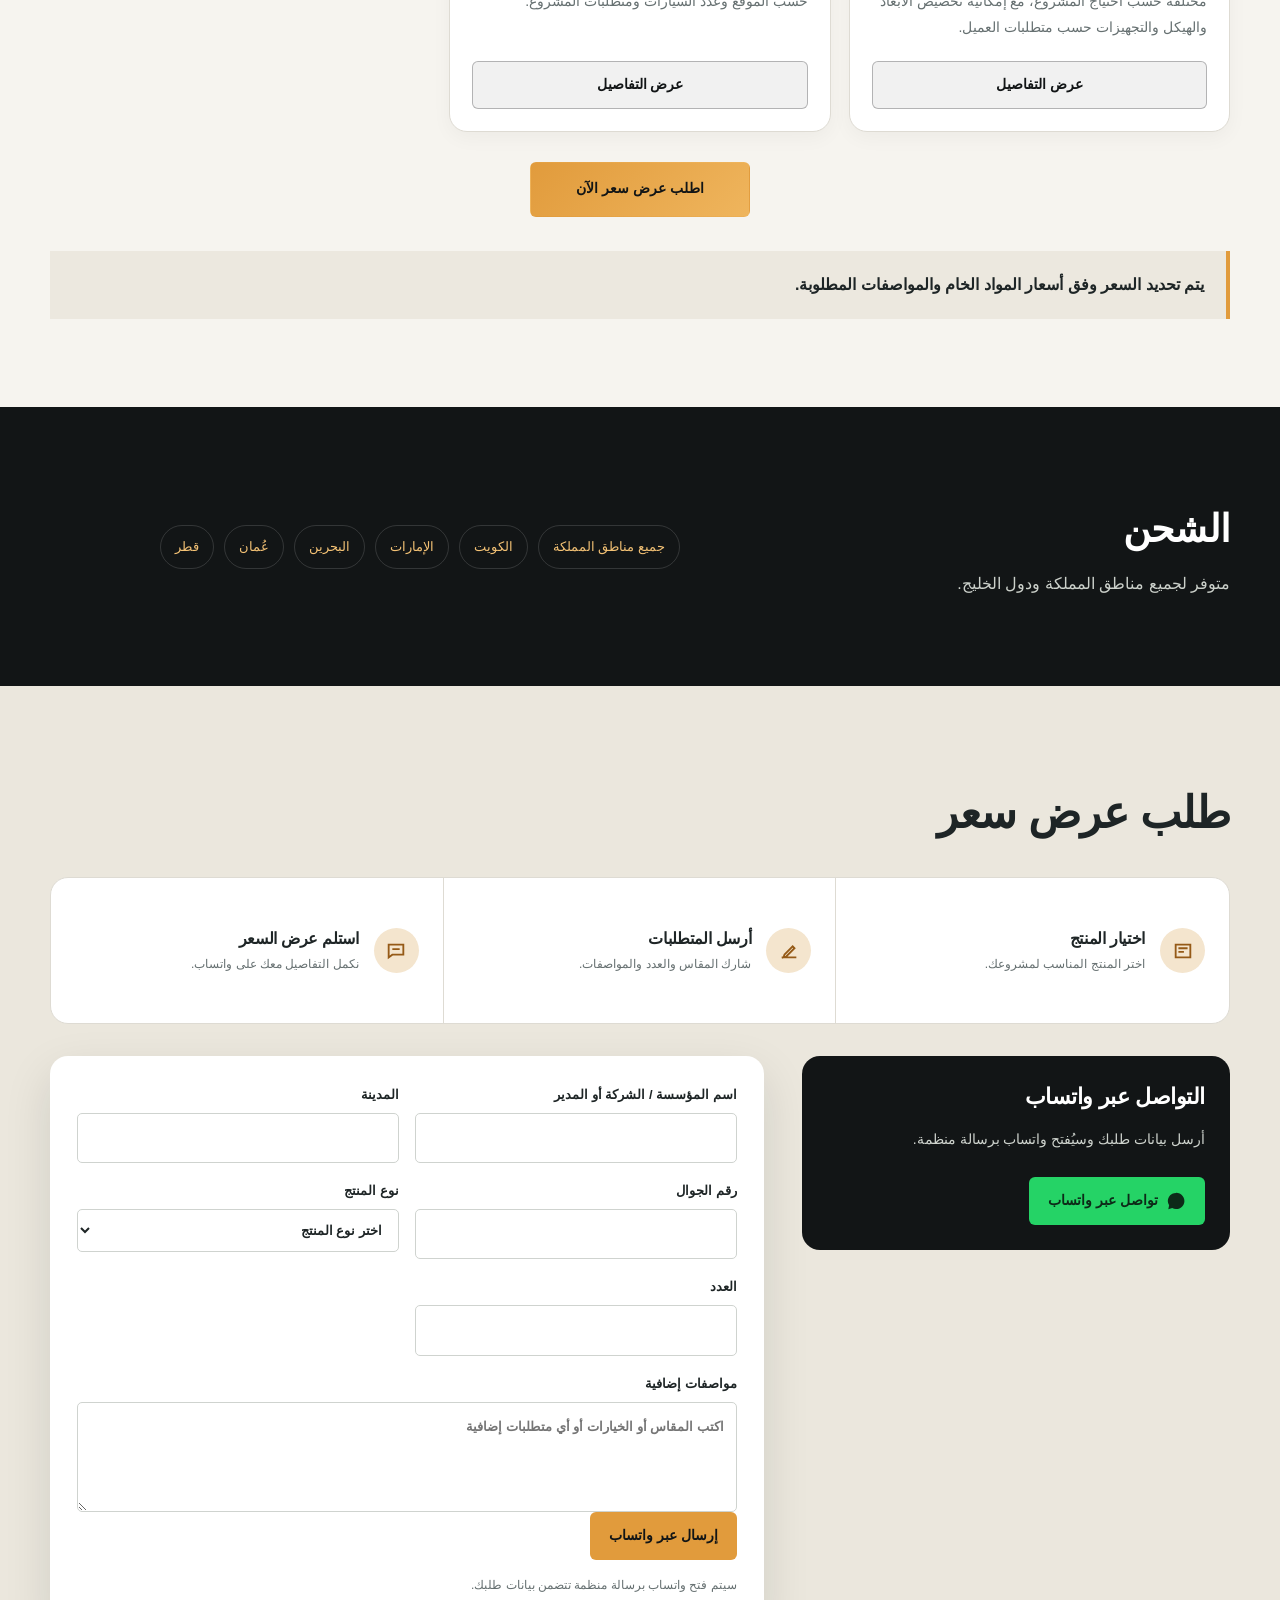
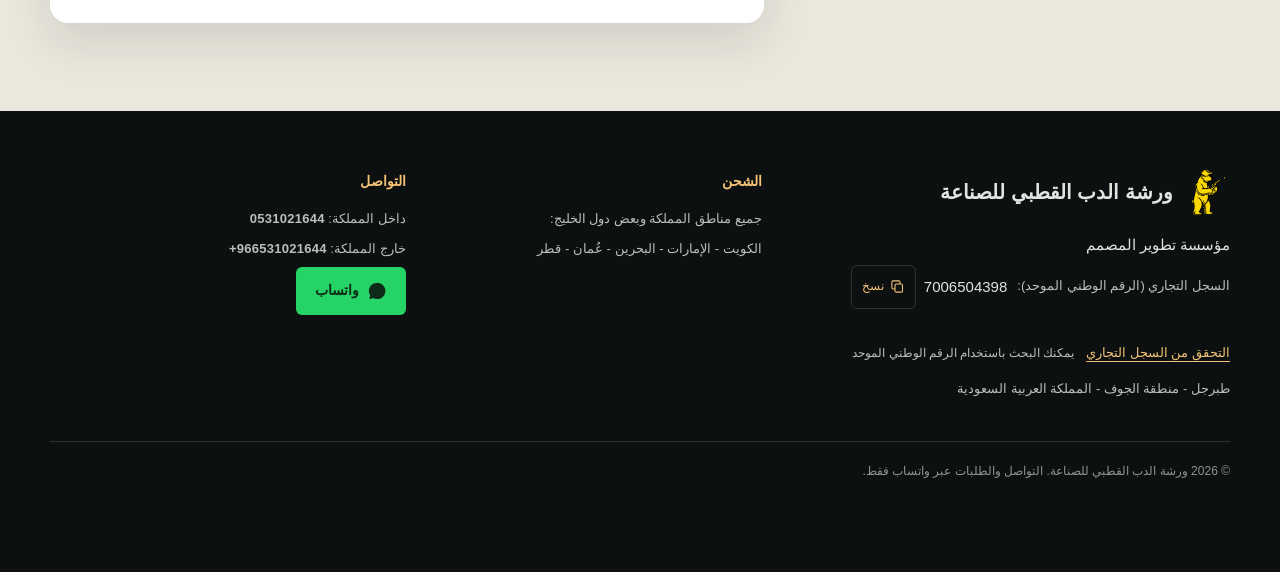
==== commit df2ad5e1: "Update shared footer business registration details" ====
--- a/index.html
+++ b/index.html
@@ -56,7 +56,14 @@
     <section class="section quote-section" id="quote"><div class="container"><div class="quote-header"><h2>طلب عرض سعر</h2></div><div class="steps"><article class="step"><span class="step-icon"><svg viewBox="0 0 24 24"><path d="M4 5h16v14H4zM7 9h10M7 13h6"/></svg></span><div><h3>اختيار المنتج</h3><p>اختر المنتج المناسب لمشروعك.</p></div></article><article class="step"><span class="step-icon"><svg viewBox="0 0 24 24"><path d="M4 19h16M7 16l9-9 2 2-9 9-3 1z"/></svg></span><div><h3>أرسل المتطلبات</h3><p>شارك المقاس والعدد والمواصفات.</p></div></article><article class="step"><span class="step-icon"><svg viewBox="0 0 24 24"><path d="M4 5h16v11H8l-4 3zM8 10h8"/></svg></span><div><h3>استلم عرض السعر</h3><p>نكمل التفاصيل معك على واتساب.</p></div></article></div><div class="quote-layout"><aside class="quote-info"><h3>التواصل عبر واتساب</h3><p>أرسل بيانات طلبك وسيُفتح واتساب برسالة منظمة.</p><a class="button button-whatsapp" data-quote-product="استفسار عام" target="_blank" rel="noopener"><svg class="whatsapp-icon" viewBox="0 0 32 32" aria-hidden="true"><path d="M16 3a13 13 0 0 0-11 19.9L3.7 29l6.3-1.7A13 13 0 1 0 16 3z"/></svg>تواصل عبر واتساب</a></aside><form class="quote-form" data-quote-form><div class="form-grid"><label class="field">اسم المؤسسة / الشركة أو المدير<input name="business" required autocomplete="organization"></label><label class="field">المدينة<input name="city" required autocomplete="address-level2"></label><label class="field">رقم الجوال<input type="tel" name="phone" required inputmode="tel" autocomplete="tel" dir="ltr"></label><label class="field">نوع المنتج<select name="product" required><option value="" selected disabled>اختر نوع المنتج</option><option>قبب شفافة</option><option>مكائن تقويس الحديد</option><option>مقطورات وعربات</option><option>بيوت محمية</option><option>مظلات سيارات</option></select></label><label class="field">العدد<input type="number" name="quantity" min="1" required inputmode="numeric"></label><label class="field full">مواصفات إضافية<textarea name="details" placeholder="اكتب المقاس أو الخيارات أو أي متطلبات إضافية"></textarea></label></div><button class="button button-primary" type="submit">إرسال عبر واتساب</button><p class="form-note">سيتم فتح واتساب برسالة منظمة تتضمن بيانات طلبك.</p></form></div></div></section>
   </main>
 
-  <footer class="site-footer"><div class="container footer-grid"><div><a class="brand" href="index.html"><span class="brand-fallback" aria-hidden="true">PB</span><span class="brand-name">ورشة الدب القطبي للصناعة</span></a><p>طبرجل - منطقة الجوف - المملكة العربية السعودية</p></div><div><span class="footer-title">الشحن</span><p>جميع مناطق المملكة وبعض دول الخليج:</p><p>الكويت - الإمارات - البحرين - عُمان - قطر</p></div><div><span class="footer-title">التواصل</span><p>داخل المملكة: <b class="contact-number" dir="ltr">0531021644</b></p><p>خارج المملكة: <b class="contact-number" dir="ltr">+966531021644</b></p><a class="button button-whatsapp" data-quote-product="استفسار عام" target="_blank" rel="noopener"><svg class="whatsapp-icon" viewBox="0 0 32 32" aria-hidden="true"><path d="M16 3a13 13 0 0 0-11 19.9L3.7 29l6.3-1.7A13 13 0 1 0 16 3z"/></svg>واتساب</a></div></div><div class="container footer-bottom">© 2026 ورشة الدب القطبي للصناعة. التواصل والطلبات عبر واتساب فقط.</div></footer>
+  <footer class="site-footer"><div class="container footer-grid"><div class="footer-identity" dir="rtl">
+  <a class="brand" href="index.html"><span class="brand-fallback" aria-hidden="true">PB</span><span class="brand-name">ورشة الدب القطبي للصناعة</span></a>
+  <p class="footer-entity">مؤسسة تطوير المصمم</p>
+  <p class="footer-registration"><span>السجل التجاري (الرقم الوطني الموحد):</span><span class="registration-value"><bdi class="registration-number" dir="ltr">7006504398</bdi><button class="registration-copy" type="button" data-copy-registration aria-label="نسخ الرقم الوطني الموحد 7006504398"><svg viewBox="0 0 24 24" aria-hidden="true"><rect x="8" y="8" width="12" height="13" rx="2"/><path d="M16 8V5a2 2 0 0 0-2-2H5a2 2 0 0 0-2 2v9a2 2 0 0 0 2 2h3"/></svg><span>نسخ</span></button></span></p>
+  <p class="registration-status" data-copy-status role="status" aria-live="polite" aria-atomic="true"></p>
+  <div class="registration-verification"><a class="registration-link" href="https://mc.gov.sa/ar/eservices/Pages/Commercial-data.aspx" target="_blank" rel="noopener noreferrer" aria-describedby="registration-help">التحقق من السجل التجاري</a><small id="registration-help">يمكنك البحث باستخدام الرقم الوطني الموحد</small></div>
+  <p>طبرجل - منطقة الجوف - المملكة العربية السعودية</p>
+</div><div><span class="footer-title">الشحن</span><p>جميع مناطق المملكة وبعض دول الخليج:</p><p>الكويت - الإمارات - البحرين - عُمان - قطر</p></div><div><span class="footer-title">التواصل</span><p>داخل المملكة: <b class="contact-number" dir="ltr">0531021644</b></p><p>خارج المملكة: <b class="contact-number" dir="ltr">+966531021644</b></p><a class="button button-whatsapp" data-quote-product="استفسار عام" target="_blank" rel="noopener"><svg class="whatsapp-icon" viewBox="0 0 32 32" aria-hidden="true"><path d="M16 3a13 13 0 0 0-11 19.9L3.7 29l6.3-1.7A13 13 0 1 0 16 3z"/></svg>واتساب</a></div></div><div class="container footer-bottom">© 2026 ورشة الدب القطبي للصناعة. التواصل والطلبات عبر واتساب فقط.</div></footer>
   <a class="floating-whatsapp" data-quote-product="استفسار عام" target="_blank" rel="noopener" aria-label="التواصل عبر واتساب"><svg class="whatsapp-icon" viewBox="0 0 32 32" aria-hidden="true"><path d="M16 3a13 13 0 0 0-11 19.9L3.7 29l6.3-1.7A13 13 0 1 0 16 3zm0 23.7c-2 0-3.8-.5-5.4-1.5l-.4-.2-3.7 1 1-3.6-.3-.4A10.4 10.4 0 1 1 16 26.7z"/></svg><span>واتساب</span></a>
   <script src="assets/js/main.js"></script>
   <script src="assets/js/ambient-background.js"></script>
--- a/assets/css/styles.css
+++ b/assets/css/styles.css
@@ -218,16 +218,35 @@
 .field textarea { resize: vertical; min-height: 110px; }
 .form-note { margin: 14px 0 0; color: var(--muted); font-size: 12px; }
 
-.site-footer { padding: 58px 0 22px; background: #0d1011; color: #e1e4df; }
+.site-footer { position: relative; padding: 58px 0 calc(90px + env(safe-area-inset-bottom, 0px)); background: #0d1011; color: #e1e4df; }
 .footer-grid { display: grid; grid-template-columns: 1.15fr .85fr .95fr; gap: 38px; }
 .footer-title { display: block; margin-bottom: 12px; color: var(--gold-soft); font-size: 14px; font-weight: 800; }
 .footer-grid p { margin: 6px 0; color: #b9c0ba; font-size: 13px; }
+.footer-grid > div { min-width: 0; }
+.footer-identity { direction: rtl; text-align: start; overflow-wrap: anywhere; }
+.footer-identity .brand { white-space: normal; margin-bottom: 16px; }
+.footer-identity .brand-name { font-size: 20px; line-height: 1.6; color: #e1e4df; }
+.footer-identity .footer-entity { color: #e1e4df; font-size: 15px; font-weight: 500; }
+.footer-registration { display: flex; flex-wrap: wrap; align-items: center; gap: 4px 10px; }
+.registration-value { display: inline-flex; flex-wrap: wrap; align-items: center; gap: 8px; }
+.registration-number { direction: ltr; unicode-bidi: isolate; white-space: nowrap; font-size: 15px; font-variant-numeric: tabular-nums; color: #e1e4df; user-select: all; }
+.registration-copy { display: inline-flex; align-items: center; justify-content: center; gap: 6px; min-height: 44px; padding: 5px 10px; border: 1px solid var(--dark-line); border-radius: 6px; background: transparent; color: var(--gold-soft); font-size: 12px; }
+.registration-copy svg { width: 15px; height: 15px; fill: none; stroke: currentColor; stroke-width: 1.7; }
+.registration-copy:hover { background: rgba(225, 155, 60, .12); border-color: var(--gold); }
+.registration-copy:focus-visible, .registration-link:focus-visible { outline: 2px solid var(--gold-soft); outline-offset: 4px; }
+.footer-identity .registration-status { min-height: 1.85em; margin: 0; color: var(--gold-soft); font-size: 12px; }
+.registration-verification { display: flex; flex-wrap: wrap; align-items: baseline; gap: 4px 12px; margin: 4px 0 12px; }
+.registration-link { color: var(--gold-soft); font-size: 13px; text-decoration: underline; text-underline-offset: 4px; }
+.registration-link:hover { color: #e1e4df; }
+.registration-verification small { color: #b9c0ba; font-size: 12px; }
 .footer-links { display: grid; gap: 5px; font-size: 13px; color: #d2d6d1; }
 .contact-number { direction: ltr; unicode-bidi: embed; display: inline-block; font-family: Arial, sans-serif; letter-spacing: .02em; }
 .footer-bottom { margin-top: 34px; padding-top: 18px; border-top: 1px solid var(--dark-line); color: #8d958e; font-size: 12px; }
 
 .floating-whatsapp { position: fixed; inset-inline-start: 18px; bottom: 18px; z-index: 25; display: inline-flex; align-items: center; gap: 8px; padding: 11px 15px; border: 1px solid rgba(255,255,255,.28); border-radius: 999px; background: rgba(37, 211, 102, .88); color: #102918; box-shadow: 0 10px 28px rgba(0, 0, 0, .2); font-size: 13px; font-weight: 800; backdrop-filter: blur(8px); }
 .floating-whatsapp .whatsapp-icon { width: 21px; height: 21px; }
+.site-footer .floating-whatsapp { position: absolute; bottom: calc(18px + env(safe-area-inset-bottom, 0px)); }
+.site-footer .floating-whatsapp.is-floating { position: fixed; }
 .floating-whatsapp:not(:has(.whatsapp-icon))::before { content: ''; width: 20px; height: 20px; flex: 0 0 20px; background: currentColor; -webkit-mask: url("data:image/svg+xml,%3Csvg xmlns='http://www.w3.org/2000/svg' viewBox='0 0 32 32'%3E%3Cpath d='M16 3a13 13 0 0 0-11 19.9L3.7 29l6.3-1.7A13 13 0 1 0 16 3zm0 23.7c-2 0-3.8-.5-5.4-1.5l-.4-.2-3.7 1 1-3.6-.3-.4A10.4 10.4 0 1 1 16 26.7z'/%3E%3C/svg%3E") center/contain no-repeat; mask: url("data:image/svg+xml,%3Csvg xmlns='http://www.w3.org/2000/svg' viewBox='0 0 32 32'%3E%3Cpath d='M16 3a13 13 0 0 0-11 19.9L3.7 29l6.3-1.7A13 13 0 1 0 16 3zm0 23.7c-2 0-3.8-.5-5.4-1.5l-.4-.2-3.7 1 1-3.6-.3-.4A10.4 10.4 0 1 1 16 26.7z'/%3E%3C/svg%3E") center/contain no-repeat; }
 
 .product-hero { padding: 76px 0; background: linear-gradient(110deg, #141818, #262d2e); color: var(--white); }
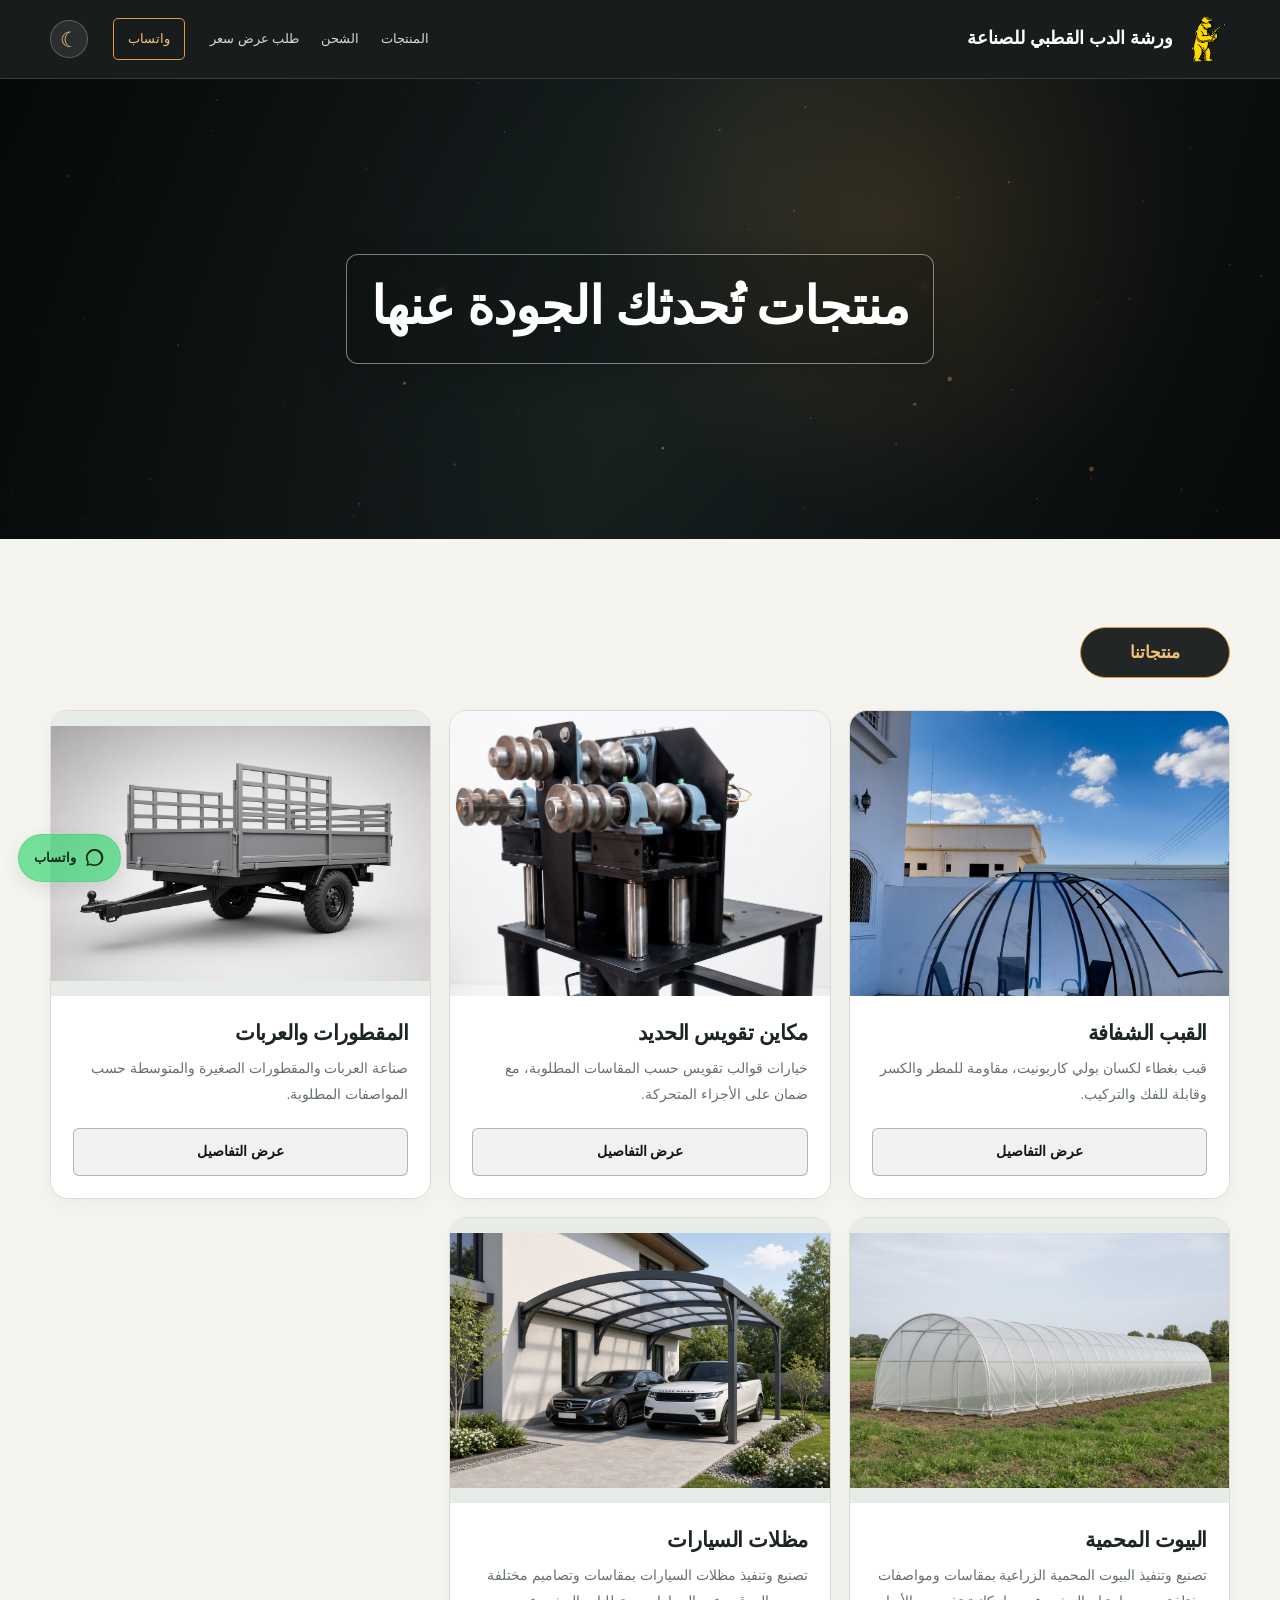
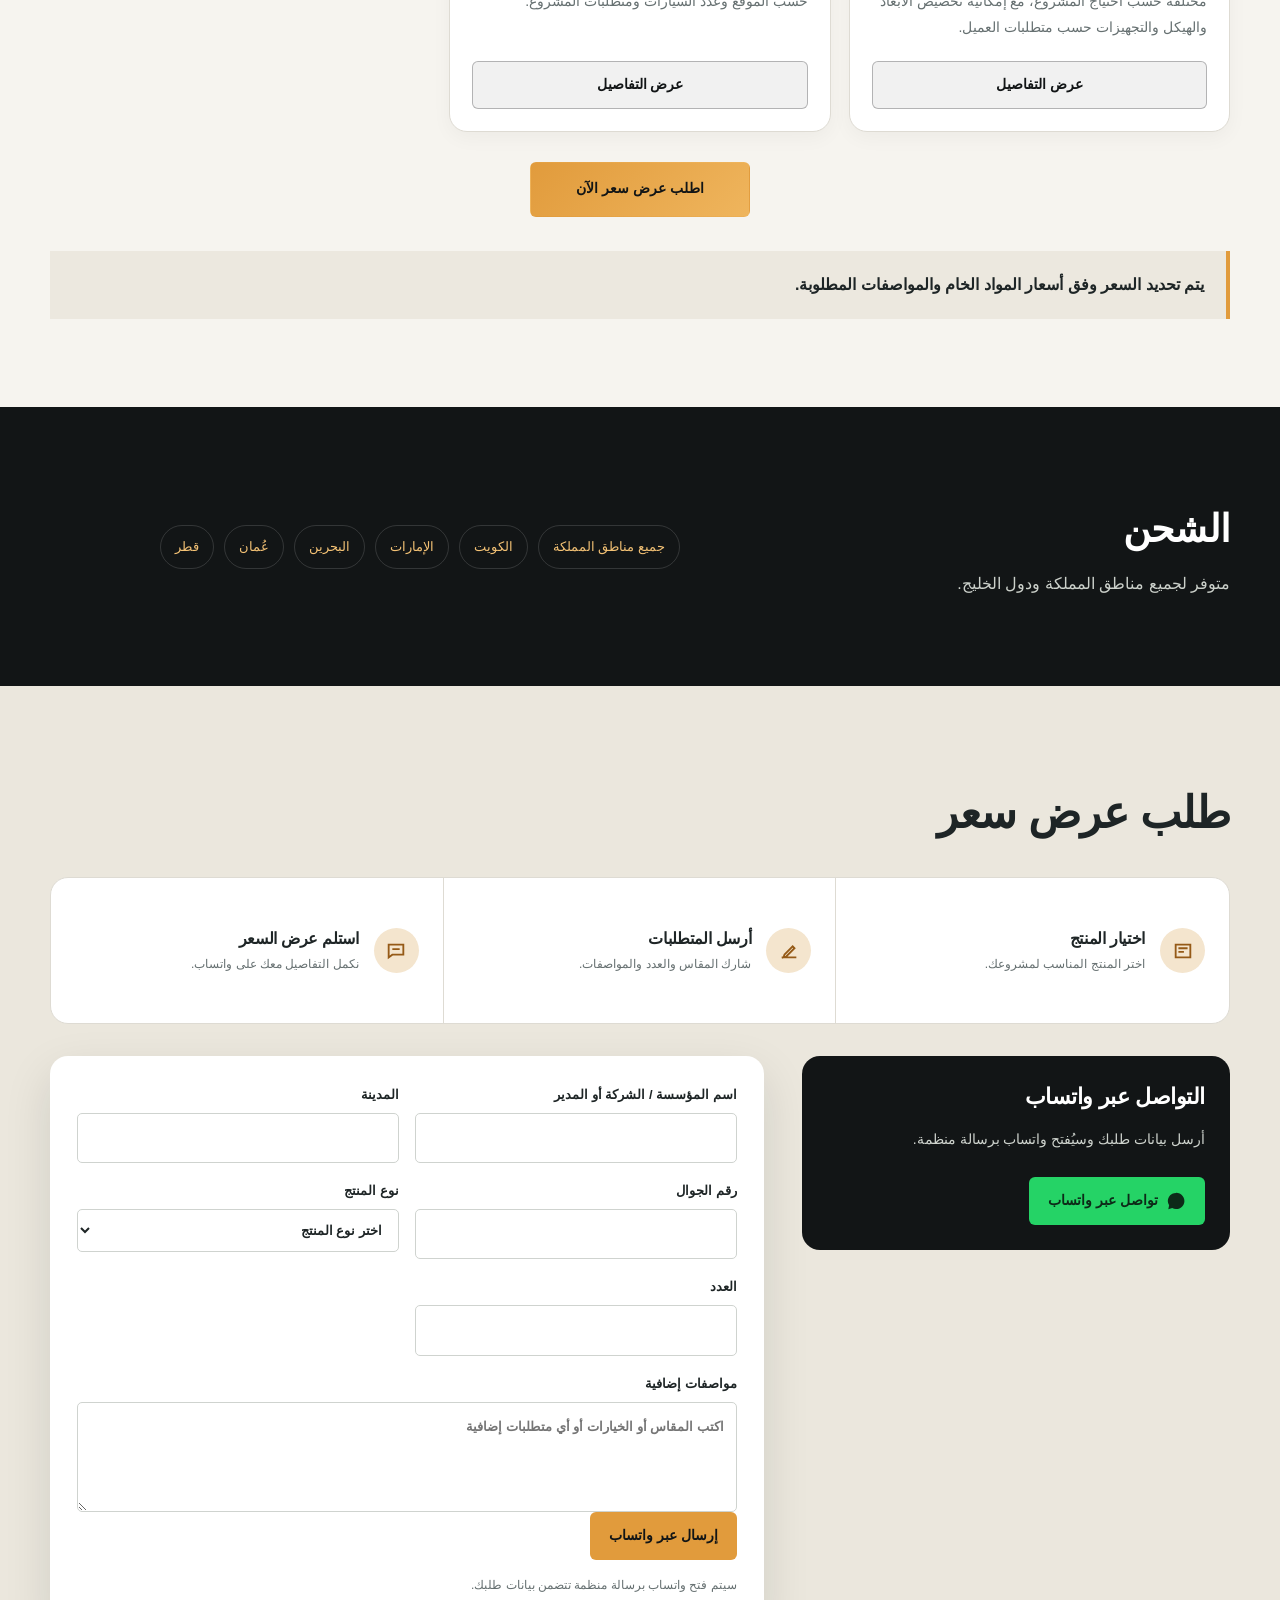
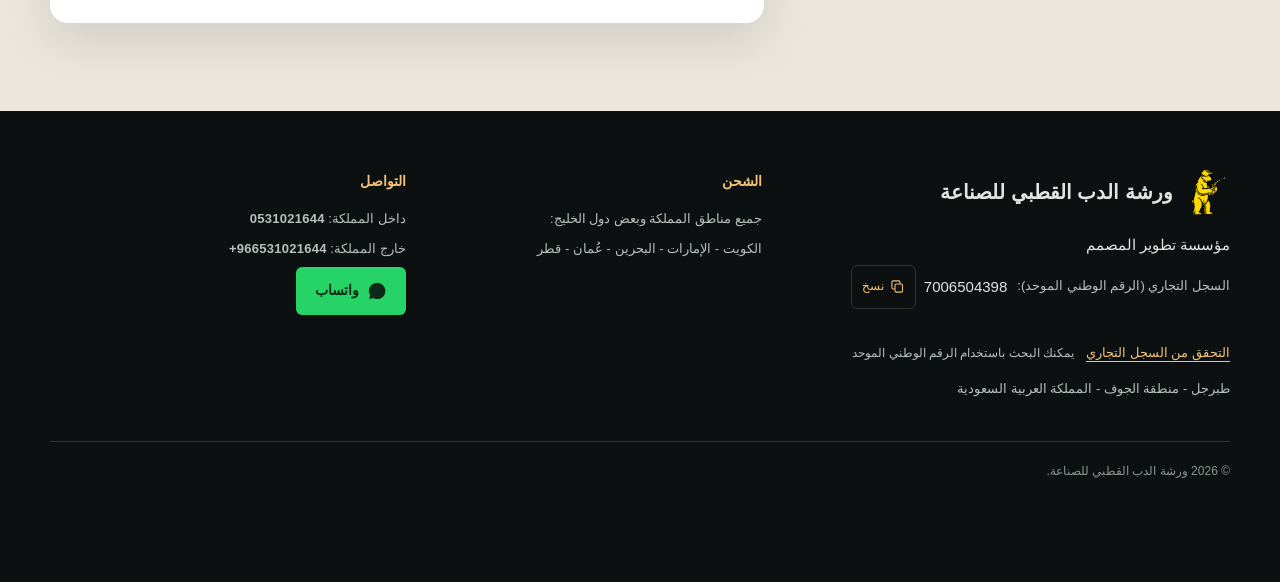
==== commit 30bfc97f: "Keep translucent WhatsApp link clear of footer copyright" ====
--- a/index.html
+++ b/index.html
@@ -14,7 +14,7 @@
   <link rel="preconnect" href="https://fonts.gstatic.com" crossorigin>
   <link href="https://fonts.googleapis.com/css2?family=Alexandria:wght@400;500;600;700;800&display=swap" rel="stylesheet">
   <script src="assets/js/theme-init.js"></script>
-  <link rel="stylesheet" href="assets/css/styles.css">
+  <link rel="stylesheet" href="assets/css/styles.css?v=20260927-footer2">
 </head>
 <body>
   <a class="skip-link" href="#content">انتقل إلى المحتوى</a>
@@ -63,9 +63,8 @@
   <p class="registration-status" data-copy-status role="status" aria-live="polite" aria-atomic="true"></p>
   <div class="registration-verification"><a class="registration-link" href="https://mc.gov.sa/ar/eservices/Pages/Commercial-data.aspx" target="_blank" rel="noopener noreferrer" aria-describedby="registration-help">التحقق من السجل التجاري</a><small id="registration-help">يمكنك البحث باستخدام الرقم الوطني الموحد</small></div>
   <p>طبرجل - منطقة الجوف - المملكة العربية السعودية</p>
-</div><div><span class="footer-title">الشحن</span><p>جميع مناطق المملكة وبعض دول الخليج:</p><p>الكويت - الإمارات - البحرين - عُمان - قطر</p></div><div><span class="footer-title">التواصل</span><p>داخل المملكة: <b class="contact-number" dir="ltr">0531021644</b></p><p>خارج المملكة: <b class="contact-number" dir="ltr">+966531021644</b></p><a class="button button-whatsapp" data-quote-product="استفسار عام" target="_blank" rel="noopener"><svg class="whatsapp-icon" viewBox="0 0 32 32" aria-hidden="true"><path d="M16 3a13 13 0 0 0-11 19.9L3.7 29l6.3-1.7A13 13 0 1 0 16 3z"/></svg>واتساب</a></div></div><div class="container footer-bottom">© 2026 ورشة الدب القطبي للصناعة. التواصل والطلبات عبر واتساب فقط.</div></footer>
-  <a class="floating-whatsapp" data-quote-product="استفسار عام" target="_blank" rel="noopener" aria-label="التواصل عبر واتساب"><svg class="whatsapp-icon" viewBox="0 0 32 32" aria-hidden="true"><path d="M16 3a13 13 0 0 0-11 19.9L3.7 29l6.3-1.7A13 13 0 1 0 16 3zm0 23.7c-2 0-3.8-.5-5.4-1.5l-.4-.2-3.7 1 1-3.6-.3-.4A10.4 10.4 0 1 1 16 26.7z"/></svg><span>واتساب</span></a>
-  <script src="assets/js/main.js"></script>
+</div><div><span class="footer-title">الشحن</span><p>جميع مناطق المملكة وبعض دول الخليج:</p><p>الكويت - الإمارات - البحرين - عُمان - قطر</p></div><div><span class="footer-title">التواصل</span><p>داخل المملكة: <b class="contact-number" dir="ltr">0531021644</b></p><p>خارج المملكة: <b class="contact-number" dir="ltr">+966531021644</b></p><a class="button button-whatsapp" data-quote-product="استفسار عام" target="_blank" rel="noopener"><svg class="whatsapp-icon" viewBox="0 0 32 32" aria-hidden="true"><path d="M16 3a13 13 0 0 0-11 19.9L3.7 29l6.3-1.7A13 13 0 1 0 16 3z"/></svg>واتساب</a></div></div><div class="container footer-bottom">© 2026 ورشة الدب القطبي للصناعة.</div><div class="container footer-whatsapp-row"><a class="floating-whatsapp" data-quote-product="استفسار عام" target="_blank" rel="noopener" aria-label="التواصل عبر واتساب"><svg class="whatsapp-icon" viewBox="0 0 32 32" aria-hidden="true"><path d="M16 3a13 13 0 0 0-11 19.9L3.7 29l6.3-1.7A13 13 0 1 0 16 3zm0 23.7c-2 0-3.8-.5-5.4-1.5l-.4-.2-3.7 1 1-3.6-.3-.4A10.4 10.4 0 1 1 16 26.7z"/></svg><span>واتساب</span></a></div></footer>
+  <script src="assets/js/main.js?v=20260927-footer2"></script>
   <script src="assets/js/ambient-background.js"></script>
   <script src="assets/js/motion.js"></script>
   <script src="assets/js/interactions.js"></script>
--- a/assets/css/styles.css
+++ b/assets/css/styles.css
@@ -218,7 +218,7 @@
 .field textarea { resize: vertical; min-height: 110px; }
 .form-note { margin: 14px 0 0; color: var(--muted); font-size: 12px; }
 
-.site-footer { position: relative; padding: 58px 0 calc(90px + env(safe-area-inset-bottom, 0px)); background: #0d1011; color: #e1e4df; }
+.site-footer { position: relative; padding: 58px 0 calc(24px + env(safe-area-inset-bottom, 0px)); background: #0d1011; color: #e1e4df; }
 .footer-grid { display: grid; grid-template-columns: 1.15fr .85fr .95fr; gap: 38px; }
 .footer-title { display: block; margin-bottom: 12px; color: var(--gold-soft); font-size: 14px; font-weight: 800; }
 .footer-grid p { margin: 6px 0; color: #b9c0ba; font-size: 13px; }
@@ -243,10 +243,12 @@
 .contact-number { direction: ltr; unicode-bidi: embed; display: inline-block; font-family: Arial, sans-serif; letter-spacing: .02em; }
 .footer-bottom { margin-top: 34px; padding-top: 18px; border-top: 1px solid var(--dark-line); color: #8d958e; font-size: 12px; }
 
-.floating-whatsapp { position: fixed; inset-inline-start: 18px; bottom: 18px; z-index: 25; display: inline-flex; align-items: center; gap: 8px; padding: 11px 15px; border: 1px solid rgba(255,255,255,.28); border-radius: 999px; background: rgba(37, 211, 102, .88); color: #102918; box-shadow: 0 10px 28px rgba(0, 0, 0, .2); font-size: 13px; font-weight: 800; backdrop-filter: blur(8px); }
+.footer-whatsapp-row { display: flex; justify-content: flex-end; min-height: 52px; margin-top: 24px; }
+.floating-whatsapp { position: static; inset-inline-start: auto; inset-inline-end: 18px; bottom: calc(18px + env(safe-area-inset-bottom, 0px)); z-index: 25; display: inline-flex; align-items: center; gap: 8px; min-height: 44px; padding: 11px 15px; border: 1px solid rgba(37, 211, 102, .35); border-radius: 999px; background: rgba(37, 211, 102, .18); color: #b8f5ce; box-shadow: 0 6px 20px rgba(0, 0, 0, .1); font-size: 13px; font-weight: 800; transition: background .2s, color .2s; }
 .floating-whatsapp .whatsapp-icon { width: 21px; height: 21px; }
-.site-footer .floating-whatsapp { position: absolute; bottom: calc(18px + env(safe-area-inset-bottom, 0px)); }
-.site-footer .floating-whatsapp.is-floating { position: fixed; }
+.site-footer .floating-whatsapp.is-floating { position: fixed; background: rgba(37, 211, 102, .62); color: #102918; }
+.site-footer .floating-whatsapp:hover, .site-footer .floating-whatsapp:focus-visible { background: rgba(37, 211, 102, .9); color: #102918; }
+.floating-whatsapp:focus-visible { outline: 2px solid var(--gold-soft); outline-offset: 4px; }
 .floating-whatsapp:not(:has(.whatsapp-icon))::before { content: ''; width: 20px; height: 20px; flex: 0 0 20px; background: currentColor; -webkit-mask: url("data:image/svg+xml,%3Csvg xmlns='http://www.w3.org/2000/svg' viewBox='0 0 32 32'%3E%3Cpath d='M16 3a13 13 0 0 0-11 19.9L3.7 29l6.3-1.7A13 13 0 1 0 16 3zm0 23.7c-2 0-3.8-.5-5.4-1.5l-.4-.2-3.7 1 1-3.6-.3-.4A10.4 10.4 0 1 1 16 26.7z'/%3E%3C/svg%3E") center/contain no-repeat; mask: url("data:image/svg+xml,%3Csvg xmlns='http://www.w3.org/2000/svg' viewBox='0 0 32 32'%3E%3Cpath d='M16 3a13 13 0 0 0-11 19.9L3.7 29l6.3-1.7A13 13 0 1 0 16 3zm0 23.7c-2 0-3.8-.5-5.4-1.5l-.4-.2-3.7 1 1-3.6-.3-.4A10.4 10.4 0 1 1 16 26.7z'/%3E%3C/svg%3E") center/contain no-repeat; }
 
 .product-hero { padding: 76px 0; background: linear-gradient(110deg, #141818, #262d2e); color: var(--white); }
@@ -307,7 +309,7 @@
   .product-media { min-height: 0; }
   .step + .step { border-inline-start: 0; border-top: 1px solid var(--line); }
   .step { min-height: 0; padding: 19px; }
-  .floating-whatsapp { inset-inline-start: 12px; bottom: 12px; padding: 10px 12px; }
+  .floating-whatsapp { inset-inline-end: 12px; bottom: calc(12px + env(safe-area-inset-bottom, 0px)); padding: 10px 12px; }
   .quote-form, .quote-info { padding: 20px; }
   .carousel--detail .carousel-viewport { aspect-ratio: 4 / 3; }
   .lightbox { width: min(100% - 20px, 1120px); padding: 10px; }
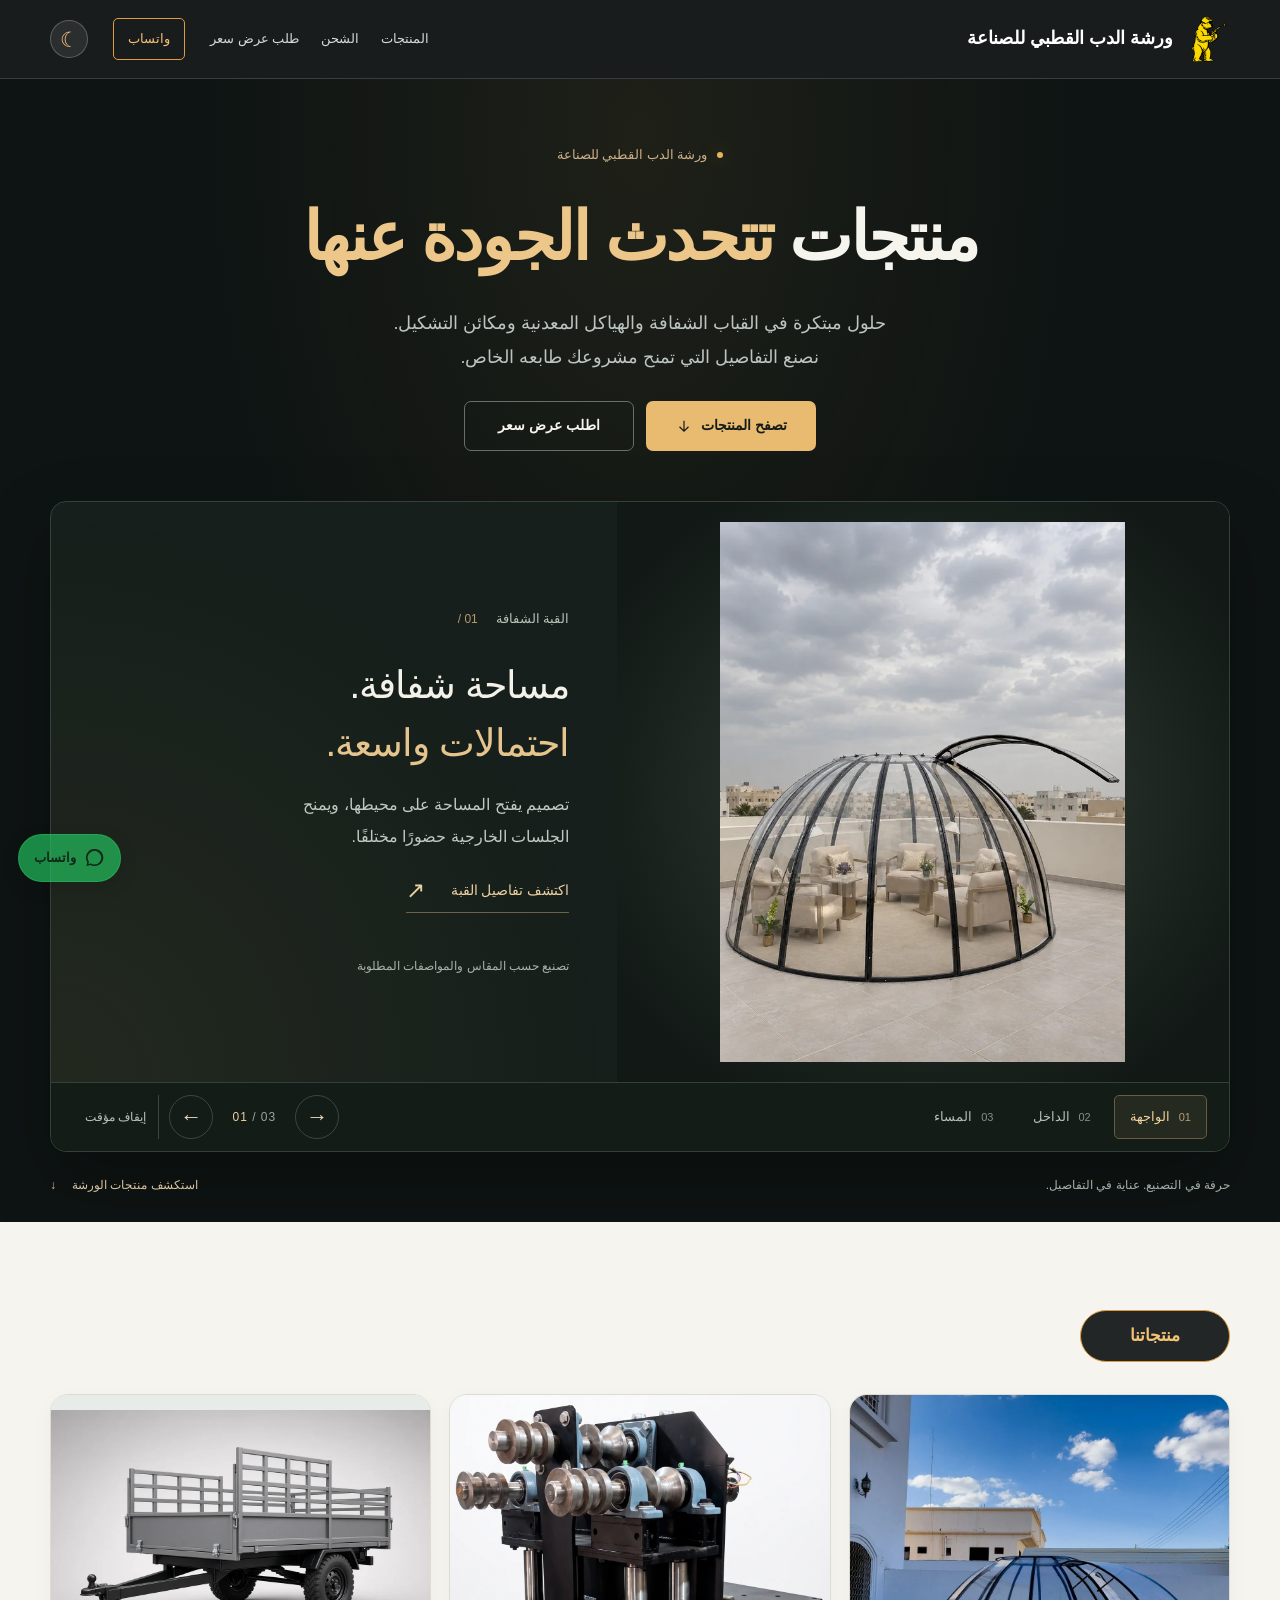
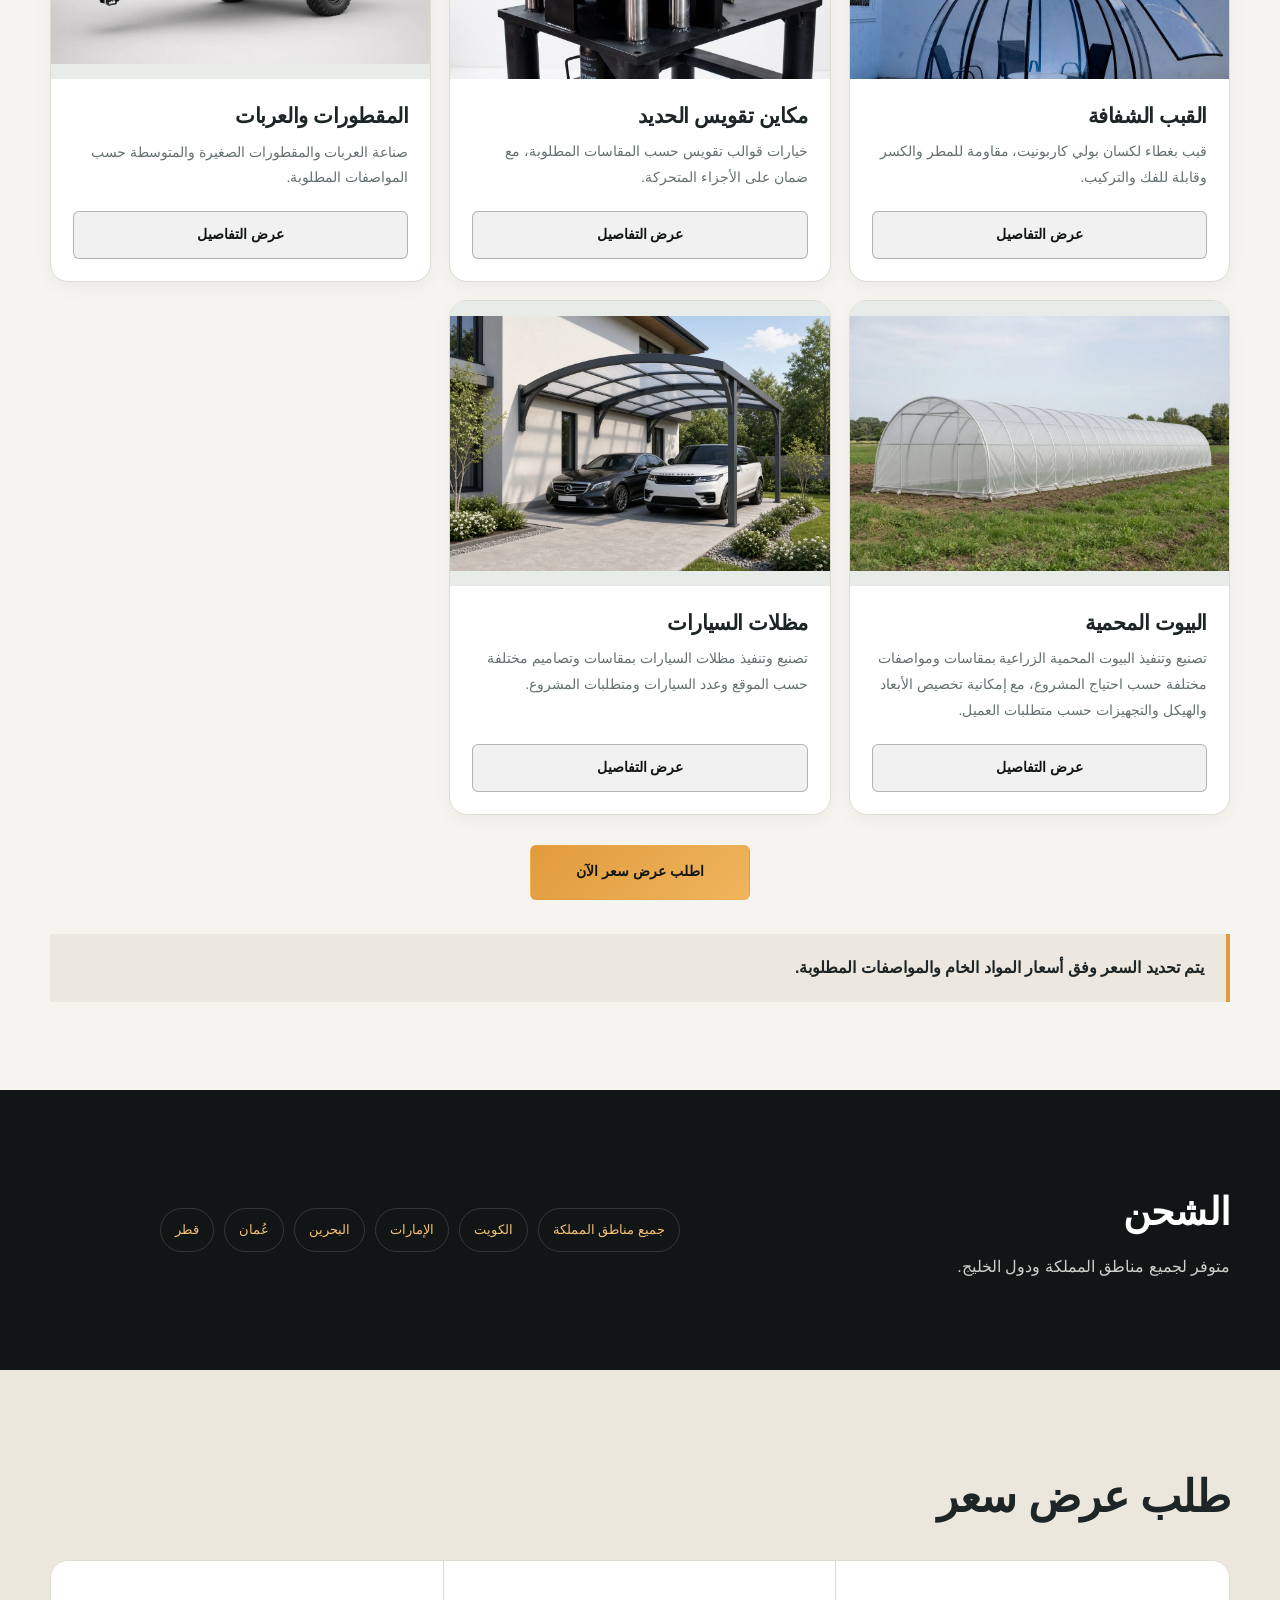
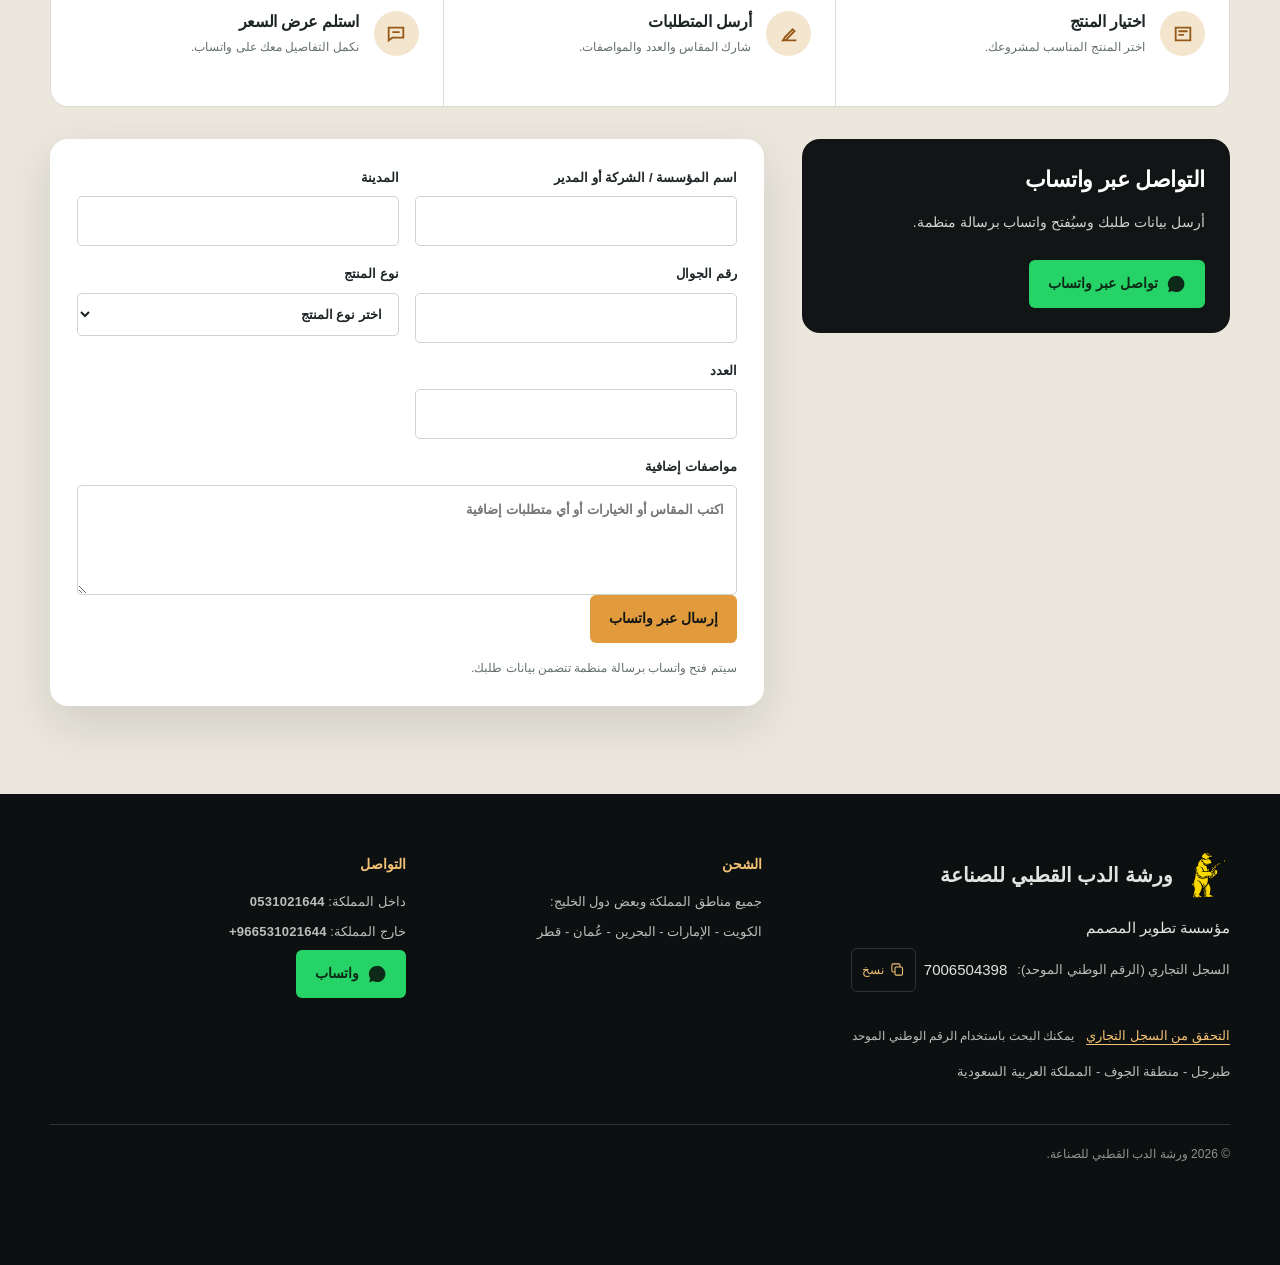
==== commit 006f67da: "Redesign dome showcase and optimize product media" ====
--- a/index.html
+++ b/index.html
@@ -10,11 +10,9 @@
   <meta property="og:type" content="website">
   <title>ورشة الدب القطبي للصناعة | اطلب عرض سعر</title>
   <link rel="icon" href="favicon.svg" type="image/svg+xml">
-  <link rel="preconnect" href="https://fonts.googleapis.com">
-  <link rel="preconnect" href="https://fonts.gstatic.com" crossorigin>
-  <link href="https://fonts.googleapis.com/css2?family=Alexandria:wght@400;500;600;700;800&display=swap" rel="stylesheet">
   <script src="assets/js/theme-init.js"></script>
-  <link rel="stylesheet" href="assets/css/styles.css?v=20260927-footer2">
+  <link rel="stylesheet" href="assets/css/styles.css?v=20261016-media1">
+  <link rel="stylesheet" href="assets/css/hero.css?v=20261016-media1">
 </head>
 <body>
   <a class="skip-link" href="#content">انتقل إلى المحتوى</a>
@@ -29,10 +27,73 @@
   </header>
 
   <main id="content">
-    <section class="hero hero--ambient">
-      <canvas class="hero-ambient" data-ambient-canvas aria-hidden="true"></canvas>
-      <div class="container hero-content">
-        <h1>منتجات تُحدثك الجودة عنها</h1>
+    <section class="dome-hero" aria-labelledby="hero-title">
+      <div class="container">
+        <div class="dome-hero__intro">
+          <p class="dome-hero__eyebrow"><span aria-hidden="true"></span> ورشة الدب القطبي للصناعة</p>
+          <h1 id="hero-title">منتجات <span>تتحدث الجودة عنها</span></h1>
+          <p class="dome-hero__lead">حلول مبتكرة في القباب الشفافة والهياكل المعدنية ومكائن التشكيل.<br class="desktop-break"> نصنع التفاصيل التي تمنح مشروعك طابعه الخاص.</p>
+          <div class="dome-hero__actions">
+            <a class="button button-primary" href="#products">تصفح المنتجات <svg viewBox="0 0 24 24" aria-hidden="true"><path d="M12 5v14m-6-6 6 6 6-6"/></svg></a>
+            <a class="button button-outline" href="#quote">اطلب عرض سعر</a>
+          </div>
+        </div>
+
+        <div class="dome-showcase" data-hero-slider role="region" aria-roledescription="عارض صور" aria-label="اكتشف القبة الشفافة" tabindex="0">
+          <div class="dome-showcase__stage" id="dome-hero-slides">
+            <figure class="dome-scene is-active" data-hero-slide role="group" aria-roledescription="شريحة" aria-label="1 من 3: القبة من الخارج">
+              <div class="dome-scene__media">
+                <img src="assets/images/domes/hero/dome-hero-01.webp" srcset="assets/images/domes/hero/dome-hero-01-640.webp 640w, assets/images/domes/hero/dome-hero-01.webp 1080w" sizes="(max-width: 680px) calc(100vw - 30px), (max-width: 1000px) 50vw, 600px" width="1080" height="1440" fetchpriority="high" decoding="async" alt="قبة شفافة بإطار داكن وجلسة كراسٍ على سطح خارجي">
+              </div>
+              <figcaption class="dome-scene__copy">
+                <span class="dome-scene__eyebrow">القبة الشفافة <span aria-hidden="true">/ 01</span></span>
+                <h2>مساحة شفافة.<br><span>احتمالات واسعة.</span></h2>
+                <p>تصميم يفتح المساحة على محيطها، ويمنح الجلسات الخارجية حضورًا مختلفًا.</p>
+                <a class="dome-scene__link" href="products/transparent-domes.html">اكتشف تفاصيل القبة <span aria-hidden="true">↗</span></a>
+                <span class="dome-scene__note">تصنيع حسب المقاس والمواصفات المطلوبة</span>
+              </figcaption>
+            </figure>
+            <figure class="dome-scene" data-hero-slide role="group" aria-roledescription="شريحة" aria-label="2 من 3: الجلسة الداخلية" aria-hidden="true" inert>
+              <div class="dome-scene__media">
+                <img data-src="assets/images/domes/hero/dome-hero-02.webp" data-srcset="assets/images/domes/hero/dome-hero-02-640.webp 640w, assets/images/domes/hero/dome-hero-02.webp 905w" sizes="(max-width: 680px) calc(100vw - 30px), (max-width: 1000px) 50vw, 600px" width="905" height="1440" decoding="async" alt="جلسة قهوة عربية داخل قبة شفافة تطل على الحديقة">
+              </div>
+              <figcaption class="dome-scene__copy">
+                <span class="dome-scene__eyebrow">من الداخل <span aria-hidden="true">/ 02</span></span>
+                <h2>تفاصيل أقرب.<br><span>ولحظات أجمل.</span></h2>
+                <p>مساحة تستوعب أسلوبك في الجلوس والضيافة، مع إطلالة تصل الداخل بالخارج.</p>
+                <a class="dome-scene__link" href="products/transparent-domes.html">اكتشف تفاصيل القبة <span aria-hidden="true">↗</span></a>
+                <span class="dome-scene__note">خيارات تناسب المساحة وطبيعة الاستخدام</span>
+              </figcaption>
+            </figure>
+            <figure class="dome-scene" data-hero-slide role="group" aria-roledescription="شريحة" aria-label="3 من 3: القبة في المساء" aria-hidden="true" inert>
+              <div class="dome-scene__media">
+                <img data-src="assets/images/domes/hero/dome-hero-03.webp" data-srcset="assets/images/domes/hero/dome-hero-03-640.webp 640w, assets/images/domes/hero/dome-hero-03.webp 768w" sizes="(max-width: 680px) calc(100vw - 30px), (max-width: 1000px) 50vw, 600px" width="768" height="1376" decoding="async" alt="قبة شفافة مضاءة بإضاءة دافئة وسط حديقة في المساء">
+              </div>
+              <figcaption class="dome-scene__copy">
+                <span class="dome-scene__eyebrow">حين يحل المساء <span aria-hidden="true">/ 03</span></span>
+                <h2>إطلالة مفتوحة.<br><span>حتى آخر المساء.</span></h2>
+                <p>الشفافية تمنح الإضاءة دورًا آخر، وتترك للمكان أجواءه الخاصة في كل وقت.</p>
+                <a class="dome-scene__link" href="products/transparent-domes.html">اكتشف تفاصيل القبة <span aria-hidden="true">↗</span></a>
+                <span class="dome-scene__note">تعرف على المقاسات والخيارات المتاحة</span>
+              </figcaption>
+            </figure>
+          </div>
+          <div class="dome-showcase__controls" data-hero-controls hidden>
+            <div class="dome-showcase__tabs" role="group" aria-label="اختر مشهد القبة">
+              <button class="dome-showcase__tab" type="button" data-hero-go="0" aria-pressed="true" aria-controls="dome-hero-slides"><span>01</span> الواجهة</button>
+              <button class="dome-showcase__tab" type="button" data-hero-go="1" aria-pressed="false" aria-controls="dome-hero-slides"><span>02</span> الداخل</button>
+              <button class="dome-showcase__tab" type="button" data-hero-go="2" aria-pressed="false" aria-controls="dome-hero-slides"><span>03</span> المساء</button>
+            </div>
+            <div class="dome-showcase__navigation">
+              <button class="dome-showcase__icon" type="button" data-hero-prev aria-label="المشهد السابق" aria-controls="dome-hero-slides">→</button>
+              <span class="dome-showcase__count" data-hero-count aria-hidden="true"><b>01</b> / 03</span>
+              <button class="dome-showcase__icon" type="button" data-hero-next aria-label="المشهد التالي" aria-controls="dome-hero-slides">←</button>
+              <button class="dome-showcase__play" type="button" data-hero-play aria-pressed="false" aria-label="إيقاف العرض التلقائي"><span data-hero-play-label>إيقاف مؤقت</span></button>
+            </div>
+          </div>
+          <p class="sr-only" data-hero-status role="status" aria-live="polite" aria-atomic="true"></p>
+        </div>
+        <div class="dome-hero__footnote"><span>حرفة في التصنيع. عناية في التفاصيل.</span><a href="#products">استكشف منتجات الورشة <span aria-hidden="true">↓</span></a></div>
       </div>
     </section>
 
@@ -40,11 +101,11 @@
       <div class="container">
         <div class="section-head"><span class="product-heading-pill">منتجاتنا</span></div>
         <div class="products-grid">
-          <article class="product-card"><div class="product-media carousel carousel--card" data-carousel><div class="carousel-viewport" data-carousel-viewport><div class="carousel-track" data-carousel-track><a class="carousel-slide product-media-link" href="products/transparent-domes.html"><img src="assets/images/domes/dome-project-01.jpg" width="1000" height="1000" loading="eager" decoding="async" fetchpriority="high" alt="قبة شفافة كاملة من ورشة الدب القطبي للصناعة"></a><a class="carousel-slide product-media-link" href="products/transparent-domes.html"><img src="assets/images/domes/dome-day-01.jpg" width="1600" height="1000" loading="lazy" decoding="async" alt="قبة شفافة في موقع خارجي"></a><a class="carousel-slide product-media-link" href="products/transparent-domes.html"><img src="assets/images/domes/dome-night-01.jpg" width="1600" height="1000" loading="lazy" decoding="async" alt="قبة شفافة بإضاءة ليلية"></a><a class="carousel-slide product-media-link" href="products/transparent-domes.html"><img src="assets/images/domes/dome-rain-01.jpg" width="1600" height="1000" loading="lazy" decoding="async" alt="قبة شفافة في أجواء ممطرة"></a><a class="carousel-slide product-media-link" href="products/transparent-domes.html"><img src="assets/images/domes/dome-studio-01.jpg" width="1600" height="1000" loading="lazy" decoding="async" alt="قبة شفافة بتصميم داخلي"></a><a class="carousel-slide product-media-link" href="products/transparent-domes.html"><img src="assets/images/domes/dome-studio-02.jpg" width="1600" height="1000" loading="lazy" decoding="async" alt="قبة شفافة بتفاصيل داخلية"></a></div></div><div class="carousel-controls"><button class="carousel-arrow" type="button" data-carousel-prev aria-label="الصورة السابقة">‹</button><button class="carousel-arrow" type="button" data-carousel-next aria-label="الصورة التالية">›</button></div><div class="carousel-dots" data-carousel-dots aria-label="صور القبب الشفافة"></div></div><div class="product-body"><h3>القبب الشفافة</h3><p>قبب بغطاء لكسان بولي كاربونيت، مقاومة للمطر والكسر وقابلة للفك والتركيب.</p><div class="product-actions"><a class="button button-dark" href="products/transparent-domes.html">عرض التفاصيل</a></div></div></article>
-          <article class="product-card"><div class="product-media carousel carousel--card" data-carousel><div class="carousel-viewport" data-carousel-viewport><div class="carousel-track" data-carousel-track><a class="carousel-slide product-media-link" href="products/iron-bending-machines.html"><img src="assets/images/machines/bending-machine-01.png" width="1024" height="1024" loading="lazy" alt="ماكينة تقويس الحديد"></a><a class="carousel-slide product-media-link" href="products/iron-bending-machines.html"><img src="assets/images/machines/bending-machine-02.png" width="1024" height="1024" loading="lazy" alt="ماكينة تقويس الحديد من زاوية أخرى"></a></div></div><div class="carousel-controls"><button class="carousel-arrow" type="button" data-carousel-prev aria-label="الصورة السابقة">‹</button><button class="carousel-arrow" type="button" data-carousel-next aria-label="الصورة التالية">›</button></div><div class="carousel-dots" data-carousel-dots aria-label="صور مكائن تقويس الحديد"></div></div><div class="product-body"><h3>مكاين تقويس الحديد</h3><p>خيارات قوالب تقويس حسب المقاسات المطلوبة، مع ضمان على الأجزاء المتحركة.</p><div class="product-actions"><a class="button button-dark" href="products/iron-bending-machines.html">عرض التفاصيل</a></div></div></article>
-          <article class="product-card"><div class="product-media carousel carousel--card" data-carousel><div class="carousel-viewport" data-carousel-viewport><div class="carousel-track" data-carousel-track><a class="carousel-slide product-media-link" href="products/trailers.html"><img src="assets/images/trailers/trailer-01.jpg" width="1168" height="784" loading="lazy" alt="مقطورة معدنية بجوانب شبكية"></a><a class="carousel-slide product-media-link" href="products/trailers.html"><img src="assets/images/trailers/trailer-02.jpg" width="1168" height="784" loading="lazy" alt="مقطورة معدنية بجوانب مغلقة"></a></div></div><div class="carousel-controls"><button class="carousel-arrow" type="button" data-carousel-prev aria-label="الصورة السابقة">‹</button><button class="carousel-arrow" type="button" data-carousel-next aria-label="الصورة التالية">›</button></div><div class="carousel-dots" data-carousel-dots aria-label="صور المقطورات"></div></div><div class="product-body"><h3>المقطورات والعربات</h3><p>صناعة العربات والمقطورات الصغيرة والمتوسطة حسب المواصفات المطلوبة.</p><div class="product-actions"><a class="button button-dark" href="products/trailers.html">عرض التفاصيل</a></div></div></article>
-          <article class="product-card"><div class="product-media carousel carousel--card" data-carousel><div class="carousel-viewport" data-carousel-viewport><div class="carousel-track" data-carousel-track><a class="carousel-slide product-media-link" href="products/greenhouses.html"><img src="assets/images/greenhouses/greenhouse-01.jpg" width="1200" height="800" loading="lazy" alt="بيت محمي زراعي"></a><a class="carousel-slide product-media-link" href="products/greenhouses.html"><img src="assets/images/greenhouses/greenhouse-02.jpg" width="1200" height="800" loading="lazy" alt="هيكل بيت محمي"></a></div></div><div class="carousel-controls"><button class="carousel-arrow" type="button" data-carousel-prev aria-label="الصورة السابقة">‹</button><button class="carousel-arrow" type="button" data-carousel-next aria-label="الصورة التالية">›</button></div><div class="carousel-dots" data-carousel-dots aria-label="صور البيوت المحمية"></div></div><div class="product-body"><h3>البيوت المحمية</h3><p>تصنيع وتنفيذ البيوت المحمية الزراعية بمقاسات ومواصفات مختلفة حسب احتياج المشروع، مع إمكانية تخصيص الأبعاد والهيكل والتجهيزات حسب متطلبات العميل.</p><div class="product-actions"><a class="button button-dark" href="products/greenhouses.html">عرض التفاصيل</a></div></div></article>
-          <article class="product-card"><div class="product-media carousel carousel--card" data-carousel><div class="carousel-viewport" data-carousel-viewport><div class="carousel-track" data-carousel-track><a class="carousel-slide product-media-link" href="products/car-shades.html"><img src="assets/images/car-shades/car-shade-01.jpg" width="1200" height="800" loading="lazy" alt="مظلة سيارات بتصميم معدني"></a><a class="carousel-slide product-media-link" href="products/car-shades.html"><img src="assets/images/car-shades/car-shade-02.jpg" width="1200" height="800" loading="lazy" alt="مظلة سيارات من زاوية جانبية"></a><a class="carousel-slide product-media-link" href="products/car-shades.html"><img src="assets/images/car-shades/car-shade-03.jpg" width="1200" height="800" loading="lazy" alt="مظلة سيارات من تنفيذ الورشة"></a><a class="carousel-slide product-media-link" href="products/car-shades.html"><img src="assets/images/car-shades/car-shade-04.jpg" width="1200" height="800" loading="lazy" alt="مظلة سيارات بموقع خارجي"></a></div></div><div class="carousel-controls"><button class="carousel-arrow" type="button" data-carousel-prev aria-label="الصورة السابقة">‹</button><button class="carousel-arrow" type="button" data-carousel-next aria-label="الصورة التالية">›</button></div><div class="carousel-dots" data-carousel-dots aria-label="صور مظلات السيارات"></div></div><div class="product-body"><h3>مظلات السيارات</h3><p>تصنيع وتنفيذ مظلات السيارات بمقاسات وتصاميم مختلفة حسب الموقع وعدد السيارات ومتطلبات المشروع.</p><div class="product-actions"><a class="button button-dark" href="products/car-shades.html">عرض التفاصيل</a></div></div></article>
+          <article class="product-card"><div class="product-media carousel carousel--card" data-carousel><div class="carousel-viewport" data-carousel-viewport><div class="carousel-track" data-carousel-track><a class="carousel-slide product-media-link" href="products/transparent-domes.html"><img src="assets/images/domes/gallery/dome-gallery-01.webp" width="1000" height="1000" loading="lazy" decoding="async" alt="قبة شفافة كاملة من ورشة الدب القطبي للصناعة"></a><a class="carousel-slide product-media-link" href="products/transparent-domes.html"><img src="assets/images/domes/gallery/dome-day-01.webp" width="768" height="1376" loading="lazy" decoding="async" alt="قبة شفافة في موقع خارجي"></a><a class="carousel-slide product-media-link" href="products/transparent-domes.html"><img src="assets/images/domes/gallery/dome-night-01.webp" width="768" height="1376" loading="lazy" decoding="async" alt="قبة شفافة بإضاءة ليلية"></a><a class="carousel-slide product-media-link" href="products/transparent-domes.html"><img src="assets/images/domes/gallery/dome-rain-01.webp" width="768" height="1376" loading="lazy" decoding="async" alt="قبة شفافة في أجواء ممطرة"></a><a class="carousel-slide product-media-link" href="products/transparent-domes.html"><img src="assets/images/domes/gallery/dome-interior-01.webp" width="1200" height="1558" loading="lazy" decoding="async" alt="قبة شفافة بتصميم داخلي"></a><a class="carousel-slide product-media-link" href="products/transparent-domes.html"><img src="assets/images/domes/gallery/dome-interior-02.webp" width="1200" height="1200" loading="lazy" decoding="async" alt="قبة شفافة بتفاصيل داخلية"></a></div></div><div class="carousel-controls"><button class="carousel-arrow" type="button" data-carousel-prev aria-label="الصورة السابقة">‹</button><button class="carousel-arrow" type="button" data-carousel-next aria-label="الصورة التالية">›</button></div><div class="carousel-dots" data-carousel-dots aria-label="صور القبب الشفافة"></div></div><div class="product-body"><h3>القبب الشفافة</h3><p>قبب بغطاء لكسان بولي كاربونيت، مقاومة للمطر والكسر وقابلة للفك والتركيب.</p><div class="product-actions"><a class="button button-dark" href="products/transparent-domes.html">عرض التفاصيل</a></div></div></article>
+          <article class="product-card"><div class="product-media carousel carousel--card" data-carousel><div class="carousel-viewport" data-carousel-viewport><div class="carousel-track" data-carousel-track><a class="carousel-slide product-media-link" href="products/iron-bending-machines.html"><img decoding="async" src="assets/images/machines/machine-bending-01.webp" width="1200" height="1598" loading="lazy" alt="ماكينة تقويس الحديد"></a><a class="carousel-slide product-media-link" href="products/iron-bending-machines.html"><img decoding="async" src="assets/images/machines/machine-bending-02.webp" width="1200" height="1598" loading="lazy" alt="ماكينة تقويس الحديد من زاوية أخرى"></a></div></div><div class="carousel-controls"><button class="carousel-arrow" type="button" data-carousel-prev aria-label="الصورة السابقة">‹</button><button class="carousel-arrow" type="button" data-carousel-next aria-label="الصورة التالية">›</button></div><div class="carousel-dots" data-carousel-dots aria-label="صور مكائن تقويس الحديد"></div></div><div class="product-body"><h3>مكاين تقويس الحديد</h3><p>خيارات قوالب تقويس حسب المقاسات المطلوبة، مع ضمان على الأجزاء المتحركة.</p><div class="product-actions"><a class="button button-dark" href="products/iron-bending-machines.html">عرض التفاصيل</a></div></div></article>
+          <article class="product-card"><div class="product-media carousel carousel--card" data-carousel><div class="carousel-viewport" data-carousel-viewport><div class="carousel-track" data-carousel-track><a class="carousel-slide product-media-link" href="products/trailers.html"><img decoding="async" src="assets/images/trailers/trailer-01.webp" width="1168" height="784" loading="lazy" alt="مقطورة معدنية بجوانب شبكية"></a><a class="carousel-slide product-media-link" href="products/trailers.html"><img decoding="async" src="assets/images/trailers/trailer-02.webp" width="1168" height="784" loading="lazy" alt="مقطورة معدنية بجوانب مغلقة"></a></div></div><div class="carousel-controls"><button class="carousel-arrow" type="button" data-carousel-prev aria-label="الصورة السابقة">‹</button><button class="carousel-arrow" type="button" data-carousel-next aria-label="الصورة التالية">›</button></div><div class="carousel-dots" data-carousel-dots aria-label="صور المقطورات"></div></div><div class="product-body"><h3>المقطورات والعربات</h3><p>صناعة العربات والمقطورات الصغيرة والمتوسطة حسب المواصفات المطلوبة.</p><div class="product-actions"><a class="button button-dark" href="products/trailers.html">عرض التفاصيل</a></div></div></article>
+          <article class="product-card"><div class="product-media carousel carousel--card" data-carousel><div class="carousel-viewport" data-carousel-viewport><div class="carousel-track" data-carousel-track><a class="carousel-slide product-media-link" href="products/greenhouses.html"><img decoding="async" src="assets/images/greenhouses/greenhouse-01.webp" width="1168" height="784" loading="lazy" alt="بيت محمي زراعي"></a><a class="carousel-slide product-media-link" href="products/greenhouses.html"><img decoding="async" src="assets/images/greenhouses/greenhouse-02.webp" width="1168" height="784" loading="lazy" alt="هيكل بيت محمي"></a></div></div><div class="carousel-controls"><button class="carousel-arrow" type="button" data-carousel-prev aria-label="الصورة السابقة">‹</button><button class="carousel-arrow" type="button" data-carousel-next aria-label="الصورة التالية">›</button></div><div class="carousel-dots" data-carousel-dots aria-label="صور البيوت المحمية"></div></div><div class="product-body"><h3>البيوت المحمية</h3><p>تصنيع وتنفيذ البيوت المحمية الزراعية بمقاسات ومواصفات مختلفة حسب احتياج المشروع، مع إمكانية تخصيص الأبعاد والهيكل والتجهيزات حسب متطلبات العميل.</p><div class="product-actions"><a class="button button-dark" href="products/greenhouses.html">عرض التفاصيل</a></div></div></article>
+          <article class="product-card"><div class="product-media carousel carousel--card" data-carousel><div class="carousel-viewport" data-carousel-viewport><div class="carousel-track" data-carousel-track><a class="carousel-slide product-media-link" href="products/car-shades.html"><img decoding="async" src="assets/images/car-shades/car-shade-01.webp" width="1168" height="784" loading="lazy" alt="مظلة سيارات بتصميم معدني"></a><a class="carousel-slide product-media-link" href="products/car-shades.html"><img decoding="async" src="assets/images/car-shades/car-shade-02.webp" width="1200" height="655" loading="lazy" alt="مظلة سيارات من زاوية جانبية"></a><a class="carousel-slide product-media-link" href="products/car-shades.html"><img decoding="async" src="assets/images/car-shades/car-shade-03.webp" width="1168" height="784" loading="lazy" alt="مظلة سيارات من تنفيذ الورشة"></a><a class="carousel-slide product-media-link" href="products/car-shades.html"><img decoding="async" src="assets/images/car-shades/car-shade-04.webp" width="1168" height="784" loading="lazy" alt="مظلة سيارات بموقع خارجي"></a></div></div><div class="carousel-controls"><button class="carousel-arrow" type="button" data-carousel-prev aria-label="الصورة السابقة">‹</button><button class="carousel-arrow" type="button" data-carousel-next aria-label="الصورة التالية">›</button></div><div class="carousel-dots" data-carousel-dots aria-label="صور مظلات السيارات"></div></div><div class="product-body"><h3>مظلات السيارات</h3><p>تصنيع وتنفيذ مظلات السيارات بمقاسات وتصاميم مختلفة حسب الموقع وعدد السيارات ومتطلبات المشروع.</p><div class="product-actions"><a class="button button-dark" href="products/car-shades.html">عرض التفاصيل</a></div></div></article>
         </div>
         <div class="products-cta"><a class="button button-primary" href="#quote">اطلب عرض سعر الآن</a></div>
         <div class="price-callout"><p>يتم تحديد السعر وفق أسعار المواد الخام والمواصفات المطلوبة.</p></div>
@@ -64,8 +125,8 @@
   <div class="registration-verification"><a class="registration-link" href="https://mc.gov.sa/ar/eservices/Pages/Commercial-data.aspx" target="_blank" rel="noopener noreferrer" aria-describedby="registration-help">التحقق من السجل التجاري</a><small id="registration-help">يمكنك البحث باستخدام الرقم الوطني الموحد</small></div>
   <p>طبرجل - منطقة الجوف - المملكة العربية السعودية</p>
 </div><div><span class="footer-title">الشحن</span><p>جميع مناطق المملكة وبعض دول الخليج:</p><p>الكويت - الإمارات - البحرين - عُمان - قطر</p></div><div><span class="footer-title">التواصل</span><p>داخل المملكة: <b class="contact-number" dir="ltr">0531021644</b></p><p>خارج المملكة: <b class="contact-number" dir="ltr">+966531021644</b></p><a class="button button-whatsapp" data-quote-product="استفسار عام" target="_blank" rel="noopener"><svg class="whatsapp-icon" viewBox="0 0 32 32" aria-hidden="true"><path d="M16 3a13 13 0 0 0-11 19.9L3.7 29l6.3-1.7A13 13 0 1 0 16 3z"/></svg>واتساب</a></div></div><div class="container footer-bottom">© 2026 ورشة الدب القطبي للصناعة.</div><div class="container footer-whatsapp-row"><a class="floating-whatsapp" data-quote-product="استفسار عام" target="_blank" rel="noopener" aria-label="التواصل عبر واتساب"><svg class="whatsapp-icon" viewBox="0 0 32 32" aria-hidden="true"><path d="M16 3a13 13 0 0 0-11 19.9L3.7 29l6.3-1.7A13 13 0 1 0 16 3zm0 23.7c-2 0-3.8-.5-5.4-1.5l-.4-.2-3.7 1 1-3.6-.3-.4A10.4 10.4 0 1 1 16 26.7z"/></svg><span>واتساب</span></a></div></footer>
-  <script src="assets/js/main.js?v=20260927-footer2"></script>
-  <script src="assets/js/ambient-background.js"></script>
+  <script src="assets/js/main.js?v=20261016-media1"></script>
+  <script src="assets/js/hero-slider.js?v=20261016-media1"></script>
   <script src="assets/js/motion.js"></script>
   <script src="assets/js/interactions.js"></script>
 </body>
--- a/assets/css/styles.css
+++ b/assets/css/styles.css
@@ -81,7 +81,7 @@
 
 * { box-sizing: border-box; }
 html { scroll-behavior: smooth; direction: ltr; }
-body { margin: 0; background: var(--paper); color: var(--ink); direction: rtl; font-family: 'Thmanyah Sans', "IBM Plex Sans Arabic", Arial, sans-serif; font-size: 16px; line-height: 1.85; overflow-x: clip; }
+body { margin: 0; background: var(--paper); color: var(--ink); direction: rtl; font-family: 'Thmanyah Sans', "IBM Plex Sans Arabic", Tahoma, Arial, sans-serif; font-size: 16px; line-height: 1.85; overflow-x: clip; }
 body.has-menu-open { overflow: hidden; }
 a { color: inherit; text-decoration: none; }
 button, input, select, textarea { font: inherit; }
@@ -94,7 +94,7 @@
 .site-header { position: sticky; top: 0; z-index: 30; background: rgba(18, 21, 22, .97); color: var(--white); border-bottom: 1px solid var(--dark-line); }
 .nav-wrap { min-height: 78px; display: flex; align-items: center; gap: 25px; }
 .brand { display: flex; align-items: center; gap: 11px; white-space: nowrap; }
-.brand-fallback { width: 46px; height: 46px; display: block; flex: 0 0 46px; border-radius: 7px; background: transparent url('../images/brand/polar-bear-logo-yellow.png') center/contain no-repeat; color: transparent; font-size: 0; }
+.brand-fallback { width: 46px; height: 46px; display: block; flex: 0 0 46px; border-radius: 7px; background: transparent url('../images/brand/brand-logo-01.webp') center/contain no-repeat; color: transparent; font-size: 0; }
 .brand-name { font-size: clamp(14px, 1.8vw, 18px); font-weight: 800; line-height: 1.3; }
 .main-nav { display: flex; gap: 22px; margin-inline-start: auto; color: #d6dad7; font-size: 13px; }
 .main-nav a:hover, .main-nav a:focus-visible { color: var(--gold-soft); }
@@ -276,6 +276,7 @@
 
 @media (max-width: 860px) {
   .nav-wrap { min-height: 68px; gap: 12px; }
+  .nav-wrap .brand { flex: 1; min-width: 0; white-space: normal; }
   .brand { order: 2; }
   .menu-button { display: grid; place-items: center; order: 1; width: 42px; height: 42px; padding: 8px; }
   .main-nav { display: none; }
@@ -296,7 +297,7 @@
 @media (max-width: 560px) {
   .container { width: min(100% - 30px, 1180px); }
   .brand-name { font-size: 14px; }
-  .brand-fallback { width: 37px; height: 37px; font-size: 11px; }
+  .brand-fallback { width: 37px; height: 37px; flex-basis: 37px; font-size: 11px; }
   .hero { min-height: clamp(290px, 42svh, 330px); background-position: 60% center; }
   .hero-content { padding: 28px 0; }
   .hero h1 { width: 100%; min-width: 0; max-width: 100%; padding: 11px 12px 14px; font-size: clamp(18px, 5.1vw, 25px); letter-spacing: 0; white-space: nowrap; }
--- a/assets/css/hero.css
+++ b/assets/css/hero.css
@@ -0,0 +1,104 @@
+/* Homepage showcase. Product-page layouts remain in styles.css. */
+.dome-hero {
+  position: relative;
+  overflow: hidden;
+  padding: 64px 0 26px;
+  background: radial-gradient(ellipse at 50% 5%, rgba(197, 154, 76, .09), transparent 48%), #0e1413;
+  color: #f5f4ed;
+}
+.dome-hero__intro { max-width: 920px; margin: 0 auto 50px; text-align: center; }
+.dome-hero__eyebrow { display: flex; justify-content: center; align-items: center; gap: 10px; margin: 0 0 22px; color: #ccb18a; font-size: 13px; }
+.dome-hero__eyebrow > span { width: 6px; height: 6px; background: #e6b65e; border-radius: 50%; box-shadow: 0 0 18px rgba(230, 182, 94, .45); }
+.dome-hero h1 { margin: 0; font-size: clamp(36px, 5.2vw, 70px); font-weight: 700; line-height: 1.45; letter-spacing: -.035em; text-wrap: balance; }
+.dome-hero h1 > span { color: #edc789; }
+.dome-hero__lead { margin: 20px 0 0; color: #bcc5c0; font-size: clamp(15px, 1.5vw, 18px); line-height: 1.9; }
+.dome-hero__actions { display: flex; justify-content: center; flex-wrap: wrap; gap: 12px; margin-top: 27px; }
+.dome-hero__actions .button { min-width: 170px; min-height: 50px; border-radius: 7px; font-weight: 700; }
+.dome-hero__actions .button-primary { background: #e8bb71; color: #151b18; }
+.dome-hero__actions .button-primary:hover { background: #f0cd95; }
+.dome-hero__actions .button-outline { border-color: #64716a; background: transparent; color: #f5f4ed; }
+.dome-hero__actions .button-outline:hover { border-color: #edc789; background: rgba(237, 199, 137, .05); }
+.dome-hero__actions svg { width: 18px; height: 18px; fill: none; stroke: currentColor; stroke-width: 1.6; }
+.dome-showcase { border: 1px solid #34403a; border-radius: 16px; overflow: hidden; background: #161f1b; box-shadow: 0 28px 70px rgba(0, 0, 0, .25); }
+.dome-showcase:focus-visible, .dome-hero a:focus-visible, .dome-hero button:focus-visible { outline: 2px solid #f3d49f; outline-offset: 5px; }
+.dome-showcase__stage { position: relative; display: grid; min-height: 580px; }
+.dome-scene { position: relative; grid-area: 1 / 1; display: grid; grid-template-columns: 1.08fr 1fr; min-width: 0; margin: 0; opacity: 0; visibility: hidden; pointer-events: none; transition: opacity .85s ease, visibility .85s; }
+.dome-scene.is-active { opacity: 1; visibility: visible; pointer-events: auto; }
+.dome-scene__media { display: grid; place-items: center; align-self: center; height: 580px; min-width: 0; min-height: 0; padding: 20px; background: radial-gradient(ellipse at 50% 50%, #354139, #111815 85%); overflow: hidden; }
+.dome-scene__media img { display: block; width: 100%; height: 100%; min-height: 0; max-height: 540px; object-fit: contain; border-radius: 4px; }
+.dome-scene__copy { display: flex; flex-direction: column; justify-content: center; align-items: flex-start; min-width: 0; padding: 44px 48px; background: radial-gradient(ellipse at 0% 100%, rgba(199, 160, 85, .08), transparent 70%); }
+.dome-scene__eyebrow { display: flex; align-items: center; gap: 18px; color: #b9c3ba; font-size: 13px; }
+.dome-scene__eyebrow > span { color: #b79b6e; font-size: 12px; direction: ltr; }
+.dome-scene h2 { margin: 25px 0 18px; color: #f3f1e9; font-size: clamp(30px, 3vw, 43px); font-weight: 500; line-height: 1.5; letter-spacing: -.025em; }
+.dome-scene h2 span { color: #e5c48e; }
+.dome-scene__copy > p { max-width: 320px; margin: 0; color: #c0c9c2; font-size: 16px; line-height: 1.95; }
+.dome-scene__link { display: inline-flex; gap: 26px; align-items: center; margin-top: 26px; padding-bottom: 8px; border-bottom: 1px solid #6d614a; color: #edd0a1; font-size: 14px; }
+.dome-scene__link > span { font-size: 23px; line-height: 1; }
+.dome-scene__note { margin-top: 42px; color: #a8b4aa; font-size: 12px; }
+.dome-showcase__controls { display: flex; flex-wrap: wrap; justify-content: space-between; align-items: center; gap: 14px; padding: 12px 22px; border-top: 1px solid #34403a; background: #131c17; }
+.dome-showcase__controls[hidden] { display: none; }
+.dome-showcase__tabs { display: flex; flex-wrap: wrap; align-items: center; gap: 7px; }
+.dome-showcase__tab { display: flex; gap: 9px; justify-content: center; align-items: center; min-height: 44px; padding: 8px 15px; border: 1px solid transparent; border-radius: 5px; background: transparent; color: #b7c1b9; font-size: 13px; transition: color .2s, background .2s, border-color .2s; }
+.dome-showcase__tab > span { font-size: 11px; opacity: .7; }
+.dome-showcase__tab[aria-pressed="true"] { border-color: #675b41; background: #252a20; color: #f0d09b; }
+.dome-showcase__tab:hover { color: #f0d09b; }
+.dome-showcase__navigation { display: flex; align-items: center; gap: 10px; }
+.dome-showcase__icon { width: 44px; height: 44px; padding: 0; border: 1px solid #3b473e; border-radius: 50%; background: transparent; color: #e7d8bd; font: 22px Arial, sans-serif; }
+.dome-showcase__icon:hover { background: #293329; }
+.dome-showcase__count { direction: ltr; min-width: 62px; text-align: center; color: #97a79b; font: 12px Arial, sans-serif; letter-spacing: 1px; }
+.dome-showcase__count b { color: #edd0a1; font-weight: 400; }
+.dome-showcase__play { min-height: 44px; padding: 6px 12px; border: 0; border-inline-start: 1px solid #3b473e; background: transparent; color: #b9c3b9; font-size: 12px; }
+.dome-showcase__play:hover { color: #f0d09b; }
+.dome-hero__footnote { display: flex; justify-content: space-between; flex-wrap: wrap; gap: 15px; margin-top: 22px; color: #a6b0a8; font-size: 12px; }
+.dome-hero__footnote a { display: inline-flex; gap: 16px; color: #d9c29e; }
+#products, #quote, #shipping { scroll-margin-top: 96px; }
+@media (prefers-reduced-motion: no-preference) {
+  .dome-hero__intro { animation: hero-intro .85s ease both; }
+  .dome-scene.is-active .dome-scene__media img { animation: hero-image-in 1.4s ease both; }
+  @keyframes hero-intro { from { opacity: 0; transform: translateY(12px); } to { opacity: 1; transform: translateY(0); } }
+  @keyframes hero-image-in { from { transform: scale(.985); } to { transform: scale(1); } }
+}
+@media (max-width: 1000px) {
+  .dome-hero { padding-top: 48px; }
+  .dome-showcase__stage { min-height: 500px; }
+  .dome-scene__media { height: 500px; }
+  .dome-scene__media img { max-height: 460px; }
+  .dome-scene__copy { padding: 30px; }
+  .dome-scene h2 { font-size: 32px; }
+  .dome-scene__copy > p { font-size: 15px; }
+  .dome-scene__note { margin-top: 28px; }
+  .dome-showcase__controls { padding-inline: 12px; }
+  .dome-showcase__tab { padding-inline: 10px; }
+}
+@media (max-width: 680px) {
+  .dome-hero { padding-top: 37px; padding-bottom: 24px; }
+  .dome-hero__intro { margin-bottom: 32px; }
+  .dome-hero__eyebrow { font-size: 12px; margin-bottom: 15px; }
+  .dome-hero h1 { max-width: 500px; margin-inline: auto; font-size: clamp(32px, 7.5vw, 44px); line-height: 1.5; }
+  .dome-hero h1 > span { display: block; }
+  .dome-hero__lead { margin-top: 16px; font-size: 15px; }
+  .desktop-break { display: none; }
+  .dome-hero__actions { display: grid; grid-template-columns: 1fr 1fr; gap: 9px; margin-top: 23px; }
+  .dome-hero__actions .button { width: 100%; min-width: 0; padding-inline: 10px; font-size: 13px; }
+  .dome-showcase { border-radius: 12px; }
+  .dome-showcase__stage { min-height: 0; }
+  .dome-scene { grid-template-columns: 1fr; grid-template-rows: clamp(340px, 100vw, 490px) minmax(300px, auto); }
+  .dome-scene__media { height: clamp(340px, 100vw, 490px); padding: 14px; }
+  .dome-scene__media img { max-height: calc(clamp(340px, 100vw, 490px) - 28px); }
+  .dome-scene__copy { padding: 24px; }
+  .dome-scene h2 { margin: 12px 0; font-size: 28px; }
+  .dome-scene h2 br { display: none; }
+  .dome-scene h2 span { display: block; }
+  .dome-scene__copy > p { max-width: 100%; font-size: 14px; }
+  .dome-scene__link { margin-top: 16px; padding-bottom: 5px; font-size: 13px; }
+  .dome-scene__note { margin-top: 18px; font-size: 11px; }
+  .dome-showcase__controls { justify-content: center; gap: 8px; padding: 12px; }
+  .dome-showcase__tabs { width: 100%; justify-content: center; gap: 6px; }
+  .dome-showcase__tab { flex: 1; }
+  .dome-showcase__navigation { justify-content: center; width: 100%; }
+  .dome-hero__footnote { justify-content: center; text-align: center; font-size: 11px; }
+  #products, #quote, #shipping { scroll-margin-top: 82px; }
+}
+@media (prefers-reduced-motion: reduce) {
+  .dome-scene { transition: none; }
+}
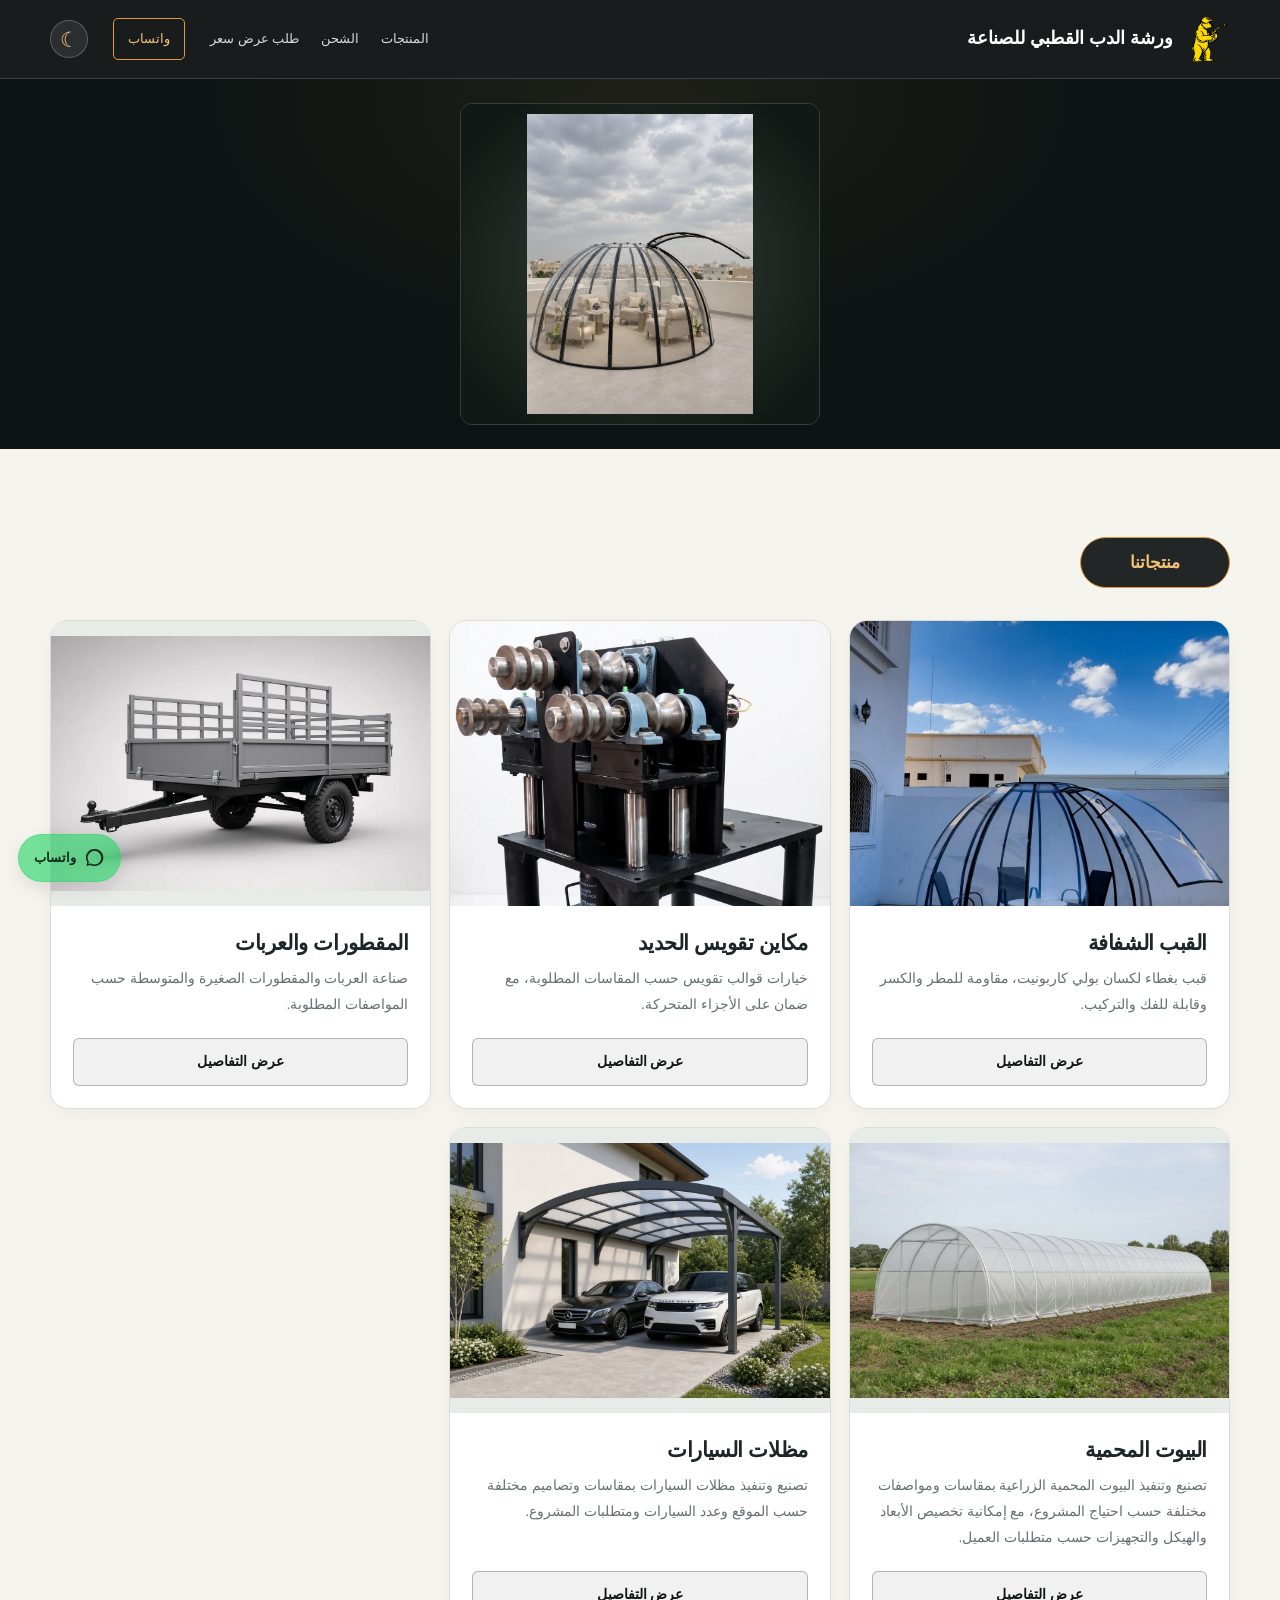
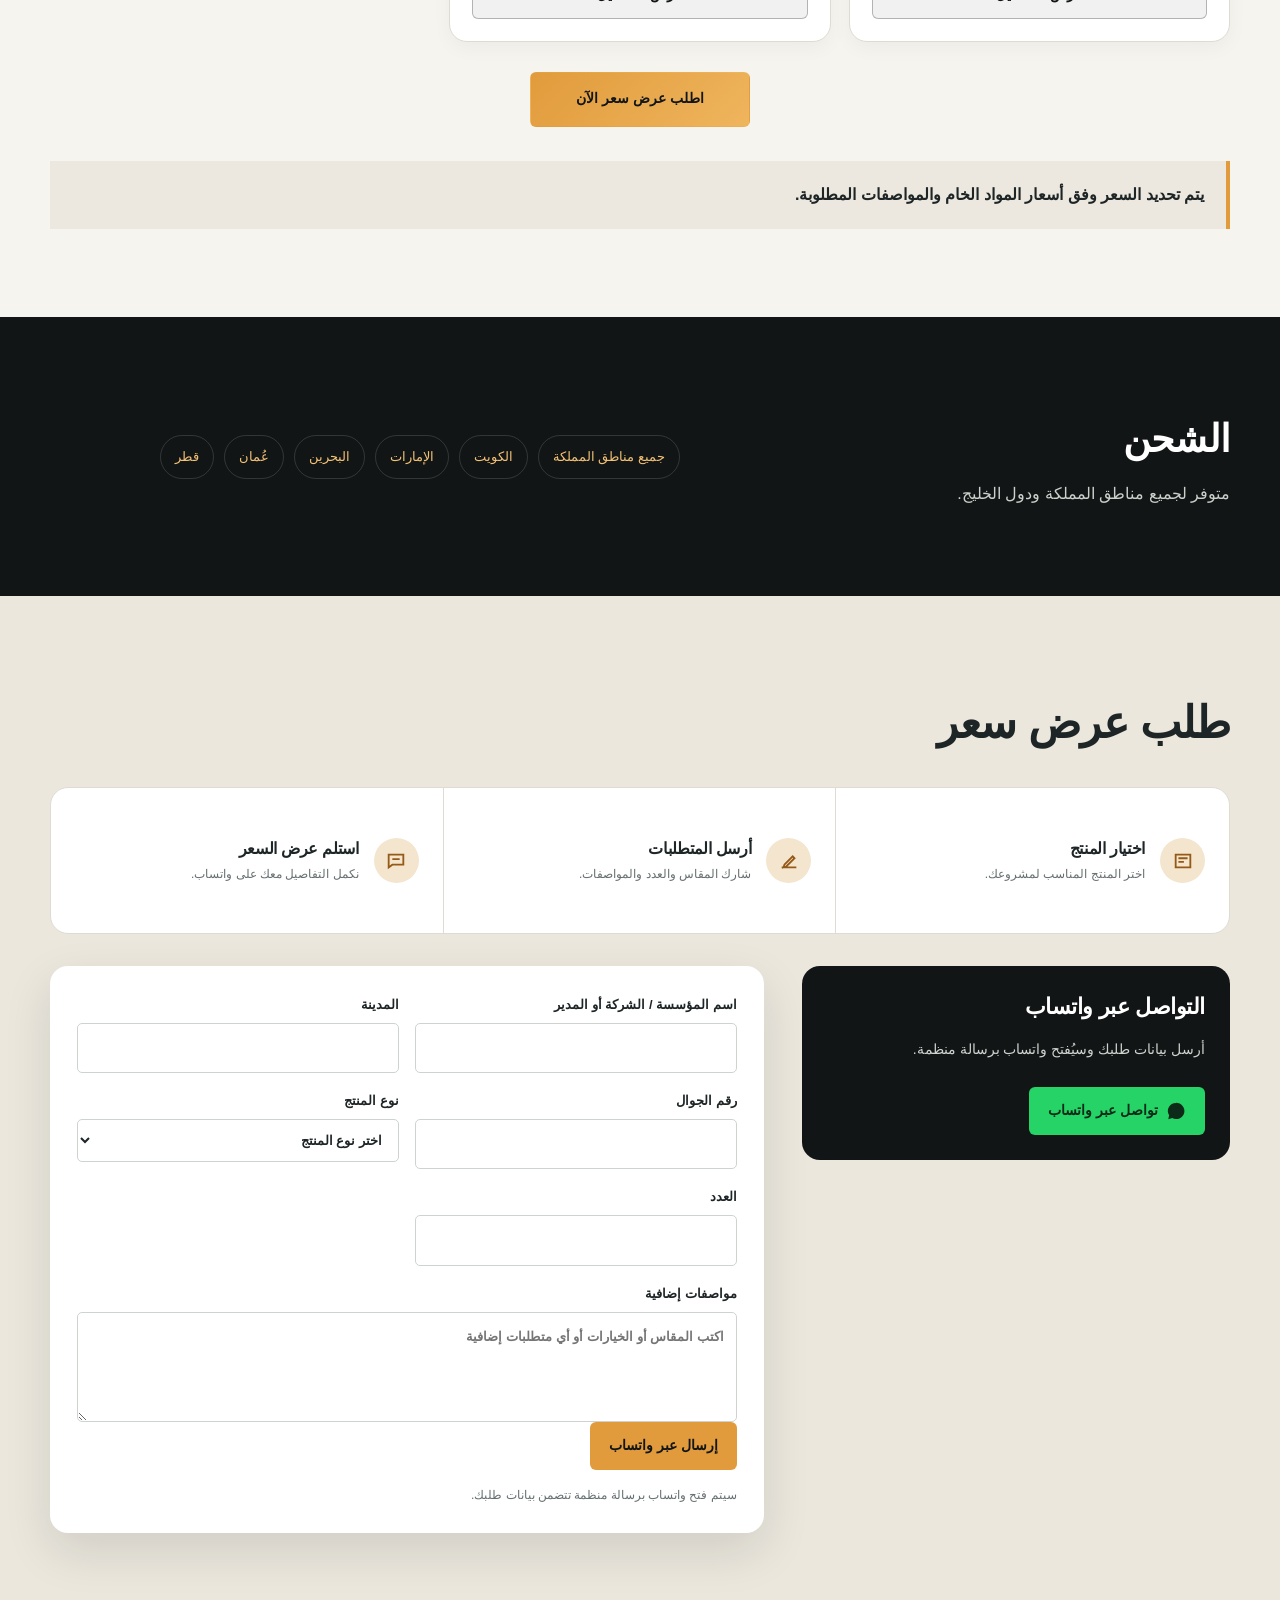
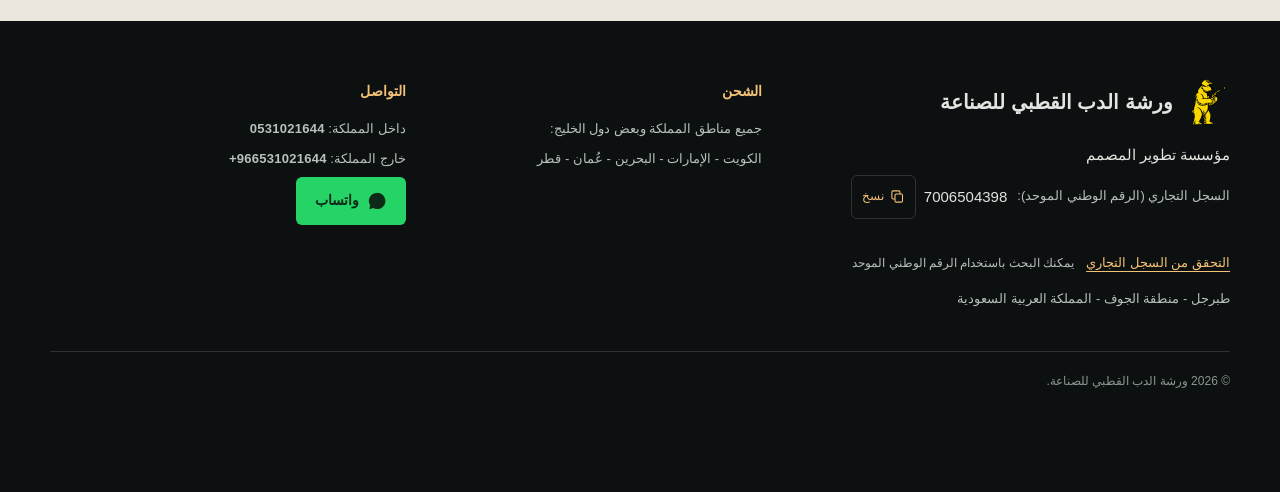
==== commit 8824e213: "Simplify homepage to compact automatic dome gallery" ====
--- a/index.html
+++ b/index.html
@@ -12,7 +12,7 @@
   <link rel="icon" href="favicon.svg" type="image/svg+xml">
   <script src="assets/js/theme-init.js"></script>
   <link rel="stylesheet" href="assets/css/styles.css?v=20261016-media1">
-  <link rel="stylesheet" href="assets/css/hero.css?v=20261016-media1">
+  <link rel="stylesheet" href="assets/css/hero.css?v=20261018-simple1">
 </head>
 <body>
   <a class="skip-link" href="#content">انتقل إلى المحتوى</a>
@@ -29,71 +29,27 @@
   <main id="content">
     <section class="dome-hero" aria-labelledby="hero-title">
       <div class="container">
-        <div class="dome-hero__intro">
-          <p class="dome-hero__eyebrow"><span aria-hidden="true"></span> ورشة الدب القطبي للصناعة</p>
-          <h1 id="hero-title">منتجات <span>تتحدث الجودة عنها</span></h1>
-          <p class="dome-hero__lead">حلول مبتكرة في القباب الشفافة والهياكل المعدنية ومكائن التشكيل.<br class="desktop-break"> نصنع التفاصيل التي تمنح مشروعك طابعه الخاص.</p>
-          <div class="dome-hero__actions">
-            <a class="button button-primary" href="#products">تصفح المنتجات <svg viewBox="0 0 24 24" aria-hidden="true"><path d="M12 5v14m-6-6 6 6 6-6"/></svg></a>
-            <a class="button button-outline" href="#quote">اطلب عرض سعر</a>
-          </div>
-        </div>
+        <h1 id="hero-title" class="sr-only">منتجات تتحدث الجودة عنها</h1>
 
-        <div class="dome-showcase" data-hero-slider role="region" aria-roledescription="عارض صور" aria-label="اكتشف القبة الشفافة" tabindex="0">
+        <div class="dome-showcase" data-hero-slider role="region" aria-roledescription="عارض صور" aria-label="صور القبة الشفافة" aria-live="off">
           <div class="dome-showcase__stage" id="dome-hero-slides">
             <figure class="dome-scene is-active" data-hero-slide role="group" aria-roledescription="شريحة" aria-label="1 من 3: القبة من الخارج">
               <div class="dome-scene__media">
-                <img src="assets/images/domes/hero/dome-hero-01.webp" srcset="assets/images/domes/hero/dome-hero-01-640.webp 640w, assets/images/domes/hero/dome-hero-01.webp 1080w" sizes="(max-width: 680px) calc(100vw - 30px), (max-width: 1000px) 50vw, 600px" width="1080" height="1440" fetchpriority="high" decoding="async" alt="قبة شفافة بإطار داكن وجلسة كراسٍ على سطح خارجي">
+                <img src="assets/images/domes/hero/dome-hero-01.webp" srcset="assets/images/domes/hero/dome-hero-01-640.webp 640w, assets/images/domes/hero/dome-hero-01.webp 1080w" sizes="240px" width="1080" height="1440" fetchpriority="high" decoding="async" alt="قبة شفافة بإطار داكن وجلسة كراسٍ على سطح خارجي">
               </div>
-              <figcaption class="dome-scene__copy">
-                <span class="dome-scene__eyebrow">القبة الشفافة <span aria-hidden="true">/ 01</span></span>
-                <h2>مساحة شفافة.<br><span>احتمالات واسعة.</span></h2>
-                <p>تصميم يفتح المساحة على محيطها، ويمنح الجلسات الخارجية حضورًا مختلفًا.</p>
-                <a class="dome-scene__link" href="products/transparent-domes.html">اكتشف تفاصيل القبة <span aria-hidden="true">↗</span></a>
-                <span class="dome-scene__note">تصنيع حسب المقاس والمواصفات المطلوبة</span>
-              </figcaption>
             </figure>
             <figure class="dome-scene" data-hero-slide role="group" aria-roledescription="شريحة" aria-label="2 من 3: الجلسة الداخلية" aria-hidden="true" inert>
               <div class="dome-scene__media">
-                <img data-src="assets/images/domes/hero/dome-hero-02.webp" data-srcset="assets/images/domes/hero/dome-hero-02-640.webp 640w, assets/images/domes/hero/dome-hero-02.webp 905w" sizes="(max-width: 680px) calc(100vw - 30px), (max-width: 1000px) 50vw, 600px" width="905" height="1440" decoding="async" alt="جلسة قهوة عربية داخل قبة شفافة تطل على الحديقة">
+                <img data-src="assets/images/domes/hero/dome-hero-02.webp" data-srcset="assets/images/domes/hero/dome-hero-02-640.webp 640w, assets/images/domes/hero/dome-hero-02.webp 905w" sizes="240px" width="905" height="1440" decoding="async" alt="جلسة قهوة عربية داخل قبة شفافة تطل على الحديقة">
               </div>
-              <figcaption class="dome-scene__copy">
-                <span class="dome-scene__eyebrow">من الداخل <span aria-hidden="true">/ 02</span></span>
-                <h2>تفاصيل أقرب.<br><span>ولحظات أجمل.</span></h2>
-                <p>مساحة تستوعب أسلوبك في الجلوس والضيافة، مع إطلالة تصل الداخل بالخارج.</p>
-                <a class="dome-scene__link" href="products/transparent-domes.html">اكتشف تفاصيل القبة <span aria-hidden="true">↗</span></a>
-                <span class="dome-scene__note">خيارات تناسب المساحة وطبيعة الاستخدام</span>
-              </figcaption>
             </figure>
             <figure class="dome-scene" data-hero-slide role="group" aria-roledescription="شريحة" aria-label="3 من 3: القبة في المساء" aria-hidden="true" inert>
               <div class="dome-scene__media">
-                <img data-src="assets/images/domes/hero/dome-hero-03.webp" data-srcset="assets/images/domes/hero/dome-hero-03-640.webp 640w, assets/images/domes/hero/dome-hero-03.webp 768w" sizes="(max-width: 680px) calc(100vw - 30px), (max-width: 1000px) 50vw, 600px" width="768" height="1376" decoding="async" alt="قبة شفافة مضاءة بإضاءة دافئة وسط حديقة في المساء">
+                <img data-src="assets/images/domes/hero/dome-hero-03.webp" data-srcset="assets/images/domes/hero/dome-hero-03-640.webp 640w, assets/images/domes/hero/dome-hero-03.webp 768w" sizes="240px" width="768" height="1376" decoding="async" alt="قبة شفافة مضاءة بإضاءة دافئة وسط حديقة في المساء">
               </div>
-              <figcaption class="dome-scene__copy">
-                <span class="dome-scene__eyebrow">حين يحل المساء <span aria-hidden="true">/ 03</span></span>
-                <h2>إطلالة مفتوحة.<br><span>حتى آخر المساء.</span></h2>
-                <p>الشفافية تمنح الإضاءة دورًا آخر، وتترك للمكان أجواءه الخاصة في كل وقت.</p>
-                <a class="dome-scene__link" href="products/transparent-domes.html">اكتشف تفاصيل القبة <span aria-hidden="true">↗</span></a>
-                <span class="dome-scene__note">تعرف على المقاسات والخيارات المتاحة</span>
-              </figcaption>
             </figure>
           </div>
-          <div class="dome-showcase__controls" data-hero-controls hidden>
-            <div class="dome-showcase__tabs" role="group" aria-label="اختر مشهد القبة">
-              <button class="dome-showcase__tab" type="button" data-hero-go="0" aria-pressed="true" aria-controls="dome-hero-slides"><span>01</span> الواجهة</button>
-              <button class="dome-showcase__tab" type="button" data-hero-go="1" aria-pressed="false" aria-controls="dome-hero-slides"><span>02</span> الداخل</button>
-              <button class="dome-showcase__tab" type="button" data-hero-go="2" aria-pressed="false" aria-controls="dome-hero-slides"><span>03</span> المساء</button>
-            </div>
-            <div class="dome-showcase__navigation">
-              <button class="dome-showcase__icon" type="button" data-hero-prev aria-label="المشهد السابق" aria-controls="dome-hero-slides">→</button>
-              <span class="dome-showcase__count" data-hero-count aria-hidden="true"><b>01</b> / 03</span>
-              <button class="dome-showcase__icon" type="button" data-hero-next aria-label="المشهد التالي" aria-controls="dome-hero-slides">←</button>
-              <button class="dome-showcase__play" type="button" data-hero-play aria-pressed="false" aria-label="إيقاف العرض التلقائي"><span data-hero-play-label>إيقاف مؤقت</span></button>
-            </div>
-          </div>
-          <p class="sr-only" data-hero-status role="status" aria-live="polite" aria-atomic="true"></p>
         </div>
-        <div class="dome-hero__footnote"><span>حرفة في التصنيع. عناية في التفاصيل.</span><a href="#products">استكشف منتجات الورشة <span aria-hidden="true">↓</span></a></div>
       </div>
     </section>
 
@@ -126,7 +82,7 @@
   <p>طبرجل - منطقة الجوف - المملكة العربية السعودية</p>
 </div><div><span class="footer-title">الشحن</span><p>جميع مناطق المملكة وبعض دول الخليج:</p><p>الكويت - الإمارات - البحرين - عُمان - قطر</p></div><div><span class="footer-title">التواصل</span><p>داخل المملكة: <b class="contact-number" dir="ltr">0531021644</b></p><p>خارج المملكة: <b class="contact-number" dir="ltr">+966531021644</b></p><a class="button button-whatsapp" data-quote-product="استفسار عام" target="_blank" rel="noopener"><svg class="whatsapp-icon" viewBox="0 0 32 32" aria-hidden="true"><path d="M16 3a13 13 0 0 0-11 19.9L3.7 29l6.3-1.7A13 13 0 1 0 16 3z"/></svg>واتساب</a></div></div><div class="container footer-bottom">© 2026 ورشة الدب القطبي للصناعة.</div><div class="container footer-whatsapp-row"><a class="floating-whatsapp" data-quote-product="استفسار عام" target="_blank" rel="noopener" aria-label="التواصل عبر واتساب"><svg class="whatsapp-icon" viewBox="0 0 32 32" aria-hidden="true"><path d="M16 3a13 13 0 0 0-11 19.9L3.7 29l6.3-1.7A13 13 0 1 0 16 3zm0 23.7c-2 0-3.8-.5-5.4-1.5l-.4-.2-3.7 1 1-3.6-.3-.4A10.4 10.4 0 1 1 16 26.7z"/></svg><span>واتساب</span></a></div></footer>
   <script src="assets/js/main.js?v=20261016-media1"></script>
-  <script src="assets/js/hero-slider.js?v=20261016-media1"></script>
+  <script src="assets/js/hero-slider.js?v=20261018-simple1"></script>
   <script src="assets/js/motion.js"></script>
   <script src="assets/js/interactions.js"></script>
 </body>
--- a/assets/css/hero.css
+++ b/assets/css/hero.css
@@ -1,102 +1,23 @@
-/* Homepage showcase. Product-page layouts remain in styles.css. */
+/* Compact automatic homepage gallery. */
 .dome-hero {
   position: relative;
   overflow: hidden;
-  padding: 64px 0 26px;
+  padding: 24px 0;
   background: radial-gradient(ellipse at 50% 5%, rgba(197, 154, 76, .09), transparent 48%), #0e1413;
   color: #f5f4ed;
 }
-.dome-hero__intro { max-width: 920px; margin: 0 auto 50px; text-align: center; }
-.dome-hero__eyebrow { display: flex; justify-content: center; align-items: center; gap: 10px; margin: 0 0 22px; color: #ccb18a; font-size: 13px; }
-.dome-hero__eyebrow > span { width: 6px; height: 6px; background: #e6b65e; border-radius: 50%; box-shadow: 0 0 18px rgba(230, 182, 94, .45); }
-.dome-hero h1 { margin: 0; font-size: clamp(36px, 5.2vw, 70px); font-weight: 700; line-height: 1.45; letter-spacing: -.035em; text-wrap: balance; }
-.dome-hero h1 > span { color: #edc789; }
-.dome-hero__lead { margin: 20px 0 0; color: #bcc5c0; font-size: clamp(15px, 1.5vw, 18px); line-height: 1.9; }
-.dome-hero__actions { display: flex; justify-content: center; flex-wrap: wrap; gap: 12px; margin-top: 27px; }
-.dome-hero__actions .button { min-width: 170px; min-height: 50px; border-radius: 7px; font-weight: 700; }
-.dome-hero__actions .button-primary { background: #e8bb71; color: #151b18; }
-.dome-hero__actions .button-primary:hover { background: #f0cd95; }
-.dome-hero__actions .button-outline { border-color: #64716a; background: transparent; color: #f5f4ed; }
-.dome-hero__actions .button-outline:hover { border-color: #edc789; background: rgba(237, 199, 137, .05); }
-.dome-hero__actions svg { width: 18px; height: 18px; fill: none; stroke: currentColor; stroke-width: 1.6; }
-.dome-showcase { border: 1px solid #34403a; border-radius: 16px; overflow: hidden; background: #161f1b; box-shadow: 0 28px 70px rgba(0, 0, 0, .25); }
-.dome-showcase:focus-visible, .dome-hero a:focus-visible, .dome-hero button:focus-visible { outline: 2px solid #f3d49f; outline-offset: 5px; }
-.dome-showcase__stage { position: relative; display: grid; min-height: 580px; }
-.dome-scene { position: relative; grid-area: 1 / 1; display: grid; grid-template-columns: 1.08fr 1fr; min-width: 0; margin: 0; opacity: 0; visibility: hidden; pointer-events: none; transition: opacity .85s ease, visibility .85s; }
-.dome-scene.is-active { opacity: 1; visibility: visible; pointer-events: auto; }
-.dome-scene__media { display: grid; place-items: center; align-self: center; height: 580px; min-width: 0; min-height: 0; padding: 20px; background: radial-gradient(ellipse at 50% 50%, #354139, #111815 85%); overflow: hidden; }
-.dome-scene__media img { display: block; width: 100%; height: 100%; min-height: 0; max-height: 540px; object-fit: contain; border-radius: 4px; }
-.dome-scene__copy { display: flex; flex-direction: column; justify-content: center; align-items: flex-start; min-width: 0; padding: 44px 48px; background: radial-gradient(ellipse at 0% 100%, rgba(199, 160, 85, .08), transparent 70%); }
-.dome-scene__eyebrow { display: flex; align-items: center; gap: 18px; color: #b9c3ba; font-size: 13px; }
-.dome-scene__eyebrow > span { color: #b79b6e; font-size: 12px; direction: ltr; }
-.dome-scene h2 { margin: 25px 0 18px; color: #f3f1e9; font-size: clamp(30px, 3vw, 43px); font-weight: 500; line-height: 1.5; letter-spacing: -.025em; }
-.dome-scene h2 span { color: #e5c48e; }
-.dome-scene__copy > p { max-width: 320px; margin: 0; color: #c0c9c2; font-size: 16px; line-height: 1.95; }
-.dome-scene__link { display: inline-flex; gap: 26px; align-items: center; margin-top: 26px; padding-bottom: 8px; border-bottom: 1px solid #6d614a; color: #edd0a1; font-size: 14px; }
-.dome-scene__link > span { font-size: 23px; line-height: 1; }
-.dome-scene__note { margin-top: 42px; color: #a8b4aa; font-size: 12px; }
-.dome-showcase__controls { display: flex; flex-wrap: wrap; justify-content: space-between; align-items: center; gap: 14px; padding: 12px 22px; border-top: 1px solid #34403a; background: #131c17; }
-.dome-showcase__controls[hidden] { display: none; }
-.dome-showcase__tabs { display: flex; flex-wrap: wrap; align-items: center; gap: 7px; }
-.dome-showcase__tab { display: flex; gap: 9px; justify-content: center; align-items: center; min-height: 44px; padding: 8px 15px; border: 1px solid transparent; border-radius: 5px; background: transparent; color: #b7c1b9; font-size: 13px; transition: color .2s, background .2s, border-color .2s; }
-.dome-showcase__tab > span { font-size: 11px; opacity: .7; }
-.dome-showcase__tab[aria-pressed="true"] { border-color: #675b41; background: #252a20; color: #f0d09b; }
-.dome-showcase__tab:hover { color: #f0d09b; }
-.dome-showcase__navigation { display: flex; align-items: center; gap: 10px; }
-.dome-showcase__icon { width: 44px; height: 44px; padding: 0; border: 1px solid #3b473e; border-radius: 50%; background: transparent; color: #e7d8bd; font: 22px Arial, sans-serif; }
-.dome-showcase__icon:hover { background: #293329; }
-.dome-showcase__count { direction: ltr; min-width: 62px; text-align: center; color: #97a79b; font: 12px Arial, sans-serif; letter-spacing: 1px; }
-.dome-showcase__count b { color: #edd0a1; font-weight: 400; }
-.dome-showcase__play { min-height: 44px; padding: 6px 12px; border: 0; border-inline-start: 1px solid #3b473e; background: transparent; color: #b9c3b9; font-size: 12px; }
-.dome-showcase__play:hover { color: #f0d09b; }
-.dome-hero__footnote { display: flex; justify-content: space-between; flex-wrap: wrap; gap: 15px; margin-top: 22px; color: #a6b0a8; font-size: 12px; }
-.dome-hero__footnote a { display: inline-flex; gap: 16px; color: #d9c29e; }
+.dome-showcase { width: min(100%, 360px); margin-inline: auto; border: 1px solid #34403a; border-radius: 12px; overflow: hidden; background: #161f1b; }
+.dome-showcase__stage { position: relative; height: 320px; }
+.dome-scene { position: absolute; inset: 0; margin: 0; opacity: 0; visibility: hidden; pointer-events: none; transition: opacity .85s ease, visibility .85s; }
+.dome-scene.is-active { opacity: 1; visibility: visible; }
+.dome-scene__media { display: grid; place-items: center; height: 100%; padding: 10px; background: radial-gradient(ellipse at 50% 50%, #354139, #111815 85%); }
+.dome-scene__media img { display: block; width: 100%; height: 100%; min-height: 0; max-height: 300px; object-fit: contain; border-radius: 4px; user-select: none; }
 #products, #quote, #shipping { scroll-margin-top: 96px; }
-@media (prefers-reduced-motion: no-preference) {
-  .dome-hero__intro { animation: hero-intro .85s ease both; }
-  .dome-scene.is-active .dome-scene__media img { animation: hero-image-in 1.4s ease both; }
-  @keyframes hero-intro { from { opacity: 0; transform: translateY(12px); } to { opacity: 1; transform: translateY(0); } }
-  @keyframes hero-image-in { from { transform: scale(.985); } to { transform: scale(1); } }
-}
-@media (max-width: 1000px) {
-  .dome-hero { padding-top: 48px; }
-  .dome-showcase__stage { min-height: 500px; }
-  .dome-scene__media { height: 500px; }
-  .dome-scene__media img { max-height: 460px; }
-  .dome-scene__copy { padding: 30px; }
-  .dome-scene h2 { font-size: 32px; }
-  .dome-scene__copy > p { font-size: 15px; }
-  .dome-scene__note { margin-top: 28px; }
-  .dome-showcase__controls { padding-inline: 12px; }
-  .dome-showcase__tab { padding-inline: 10px; }
-}
 @media (max-width: 680px) {
-  .dome-hero { padding-top: 37px; padding-bottom: 24px; }
-  .dome-hero__intro { margin-bottom: 32px; }
-  .dome-hero__eyebrow { font-size: 12px; margin-bottom: 15px; }
-  .dome-hero h1 { max-width: 500px; margin-inline: auto; font-size: clamp(32px, 7.5vw, 44px); line-height: 1.5; }
-  .dome-hero h1 > span { display: block; }
-  .dome-hero__lead { margin-top: 16px; font-size: 15px; }
-  .desktop-break { display: none; }
-  .dome-hero__actions { display: grid; grid-template-columns: 1fr 1fr; gap: 9px; margin-top: 23px; }
-  .dome-hero__actions .button { width: 100%; min-width: 0; padding-inline: 10px; font-size: 13px; }
-  .dome-showcase { border-radius: 12px; }
-  .dome-showcase__stage { min-height: 0; }
-  .dome-scene { grid-template-columns: 1fr; grid-template-rows: clamp(340px, 100vw, 490px) minmax(300px, auto); }
-  .dome-scene__media { height: clamp(340px, 100vw, 490px); padding: 14px; }
-  .dome-scene__media img { max-height: calc(clamp(340px, 100vw, 490px) - 28px); }
-  .dome-scene__copy { padding: 24px; }
-  .dome-scene h2 { margin: 12px 0; font-size: 28px; }
-  .dome-scene h2 br { display: none; }
-  .dome-scene h2 span { display: block; }
-  .dome-scene__copy > p { max-width: 100%; font-size: 14px; }
-  .dome-scene__link { margin-top: 16px; padding-bottom: 5px; font-size: 13px; }
-  .dome-scene__note { margin-top: 18px; font-size: 11px; }
-  .dome-showcase__controls { justify-content: center; gap: 8px; padding: 12px; }
-  .dome-showcase__tabs { width: 100%; justify-content: center; gap: 6px; }
-  .dome-showcase__tab { flex: 1; }
-  .dome-showcase__navigation { justify-content: center; width: 100%; }
-  .dome-hero__footnote { justify-content: center; text-align: center; font-size: 11px; }
+  .dome-hero { padding: 16px 0; }
+  .dome-showcase { max-width: 300px; }
+  .dome-showcase__stage { height: 260px; }
+  .dome-scene__media img { max-height: 240px; }
   #products, #quote, #shipping { scroll-margin-top: 82px; }
 }
 @media (prefers-reduced-motion: reduce) {
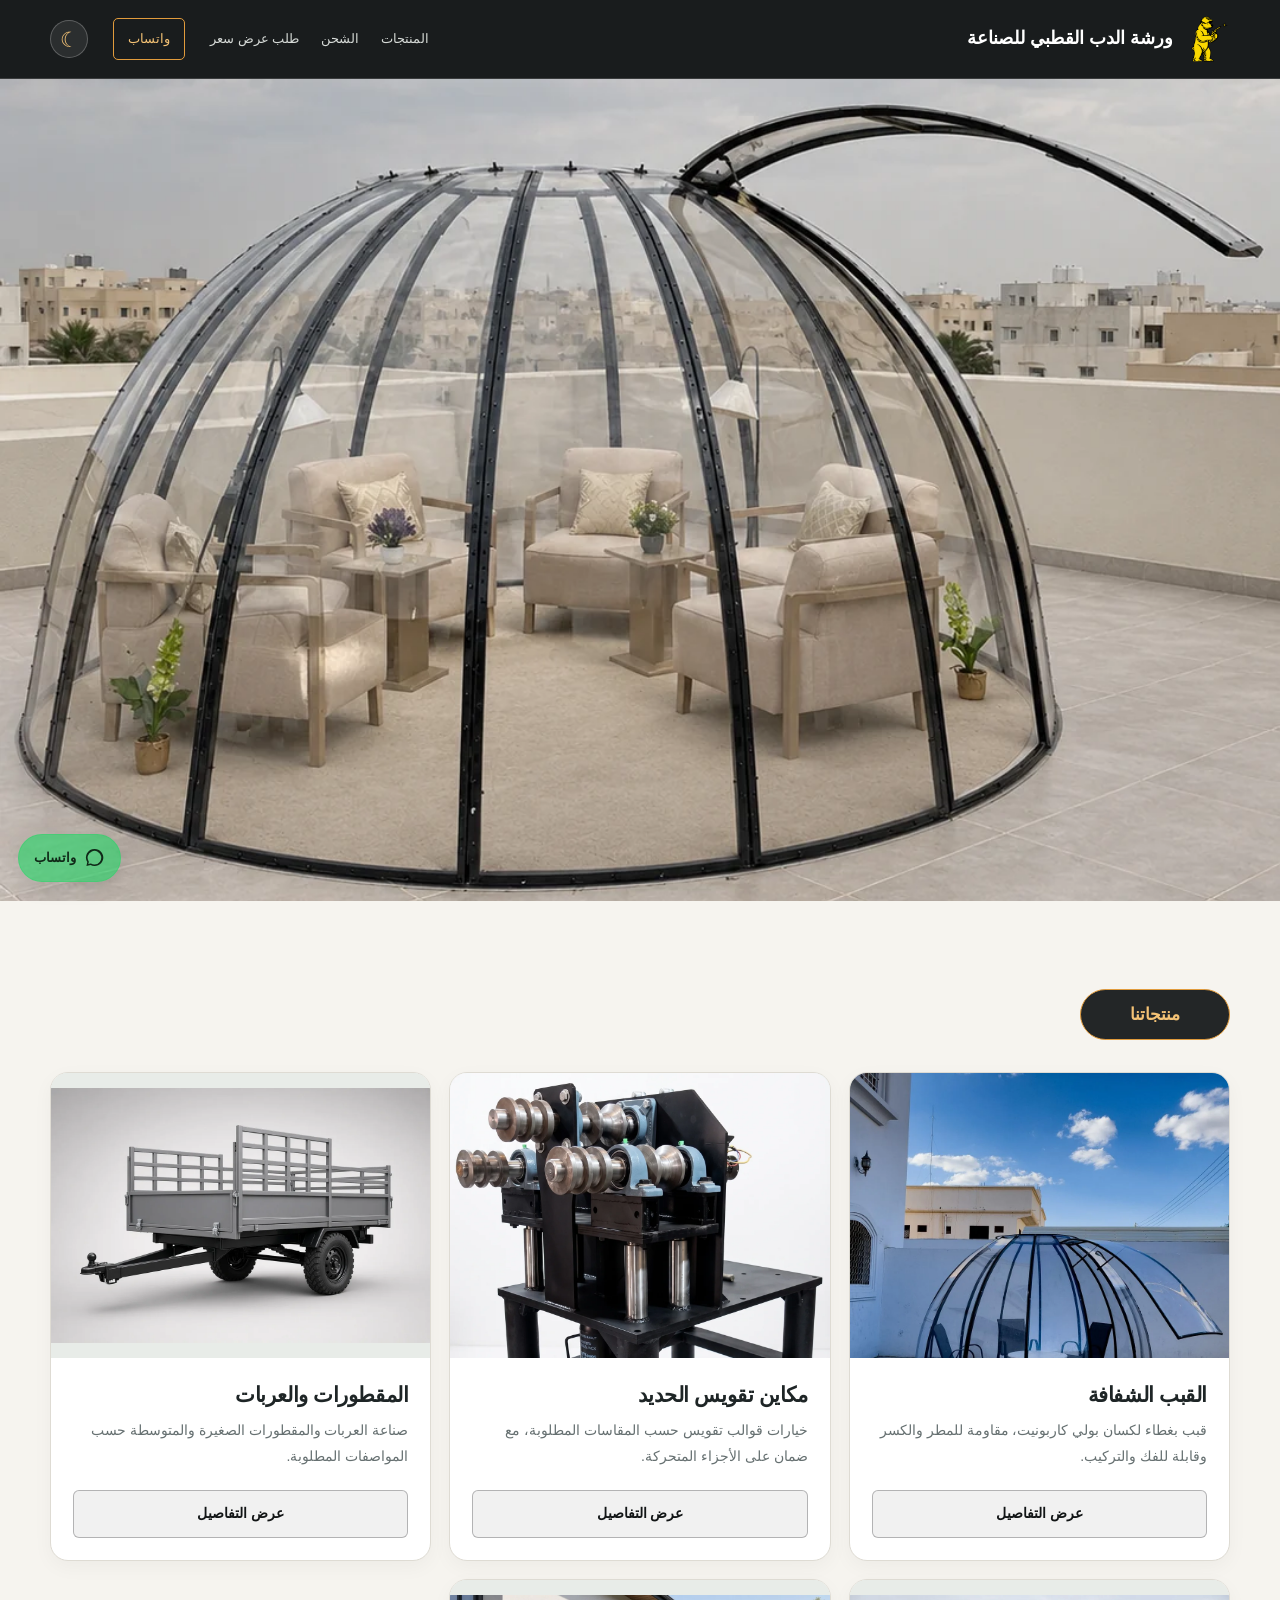
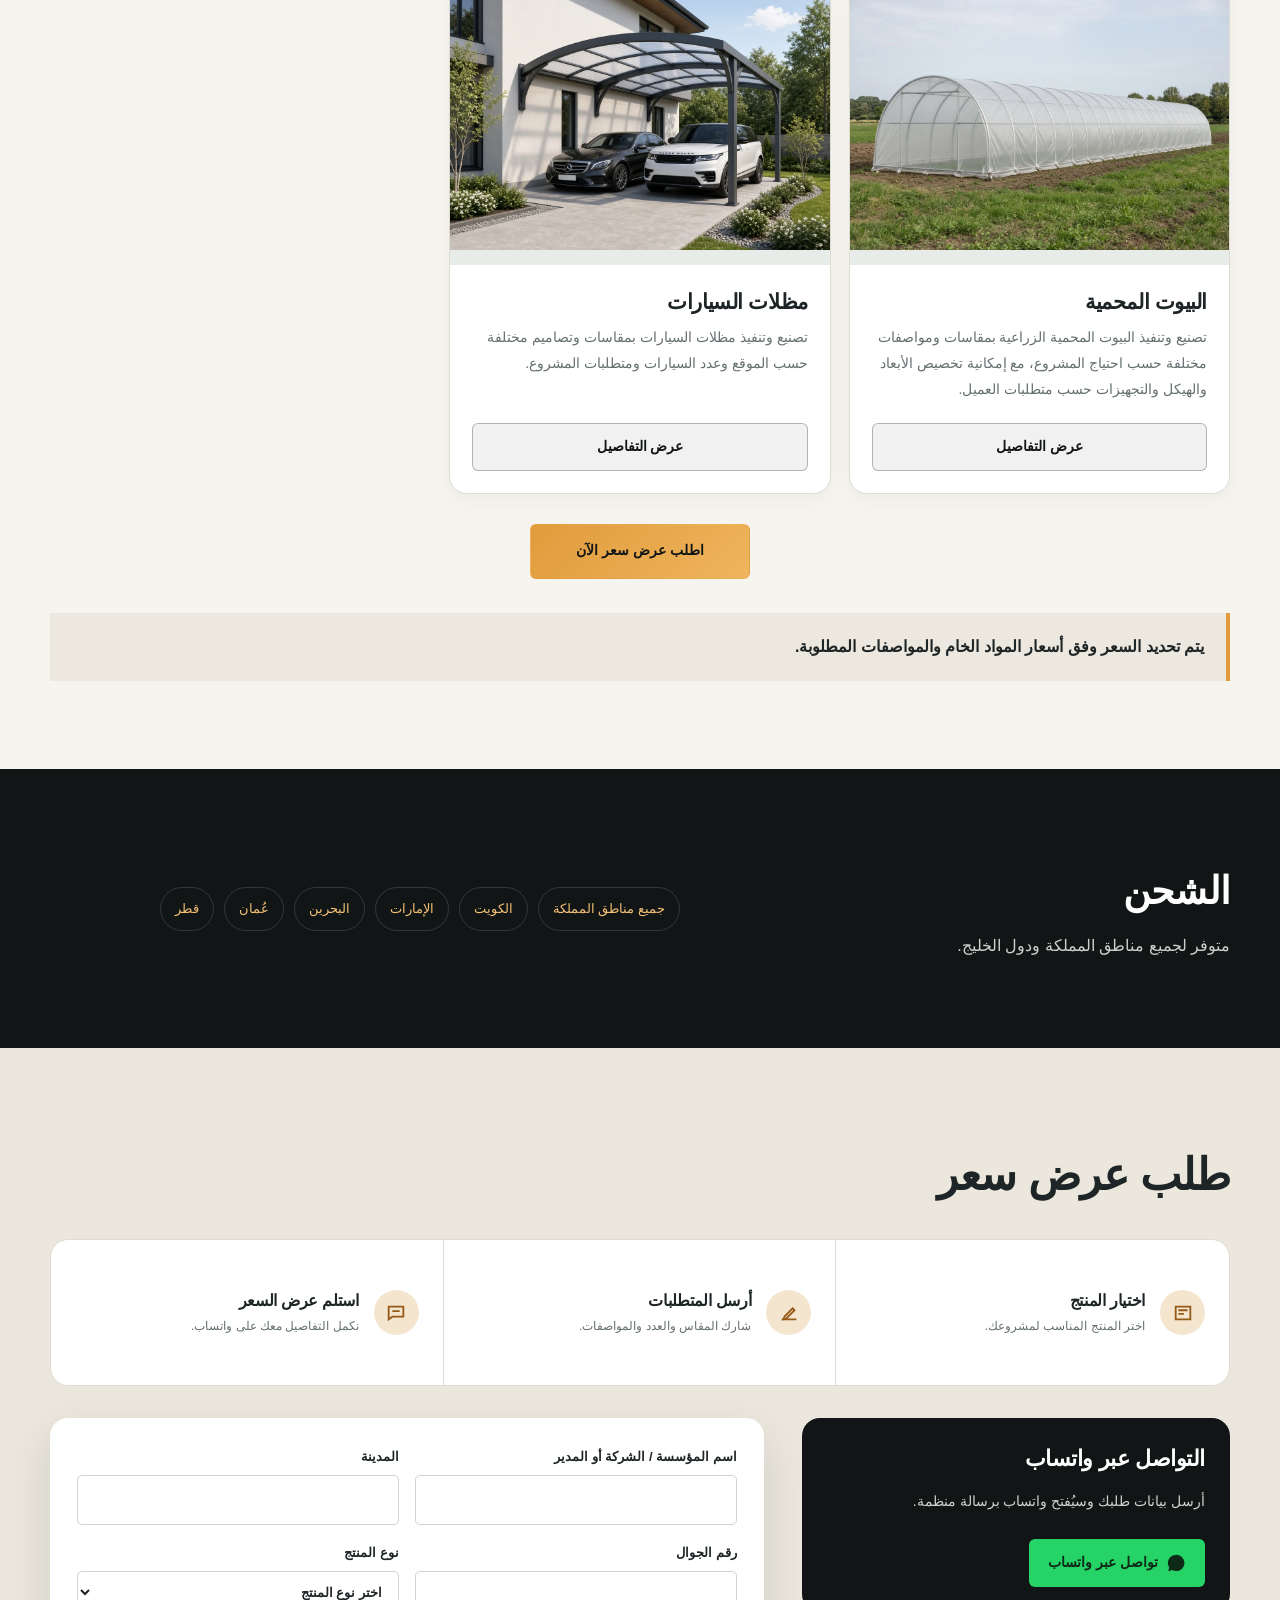
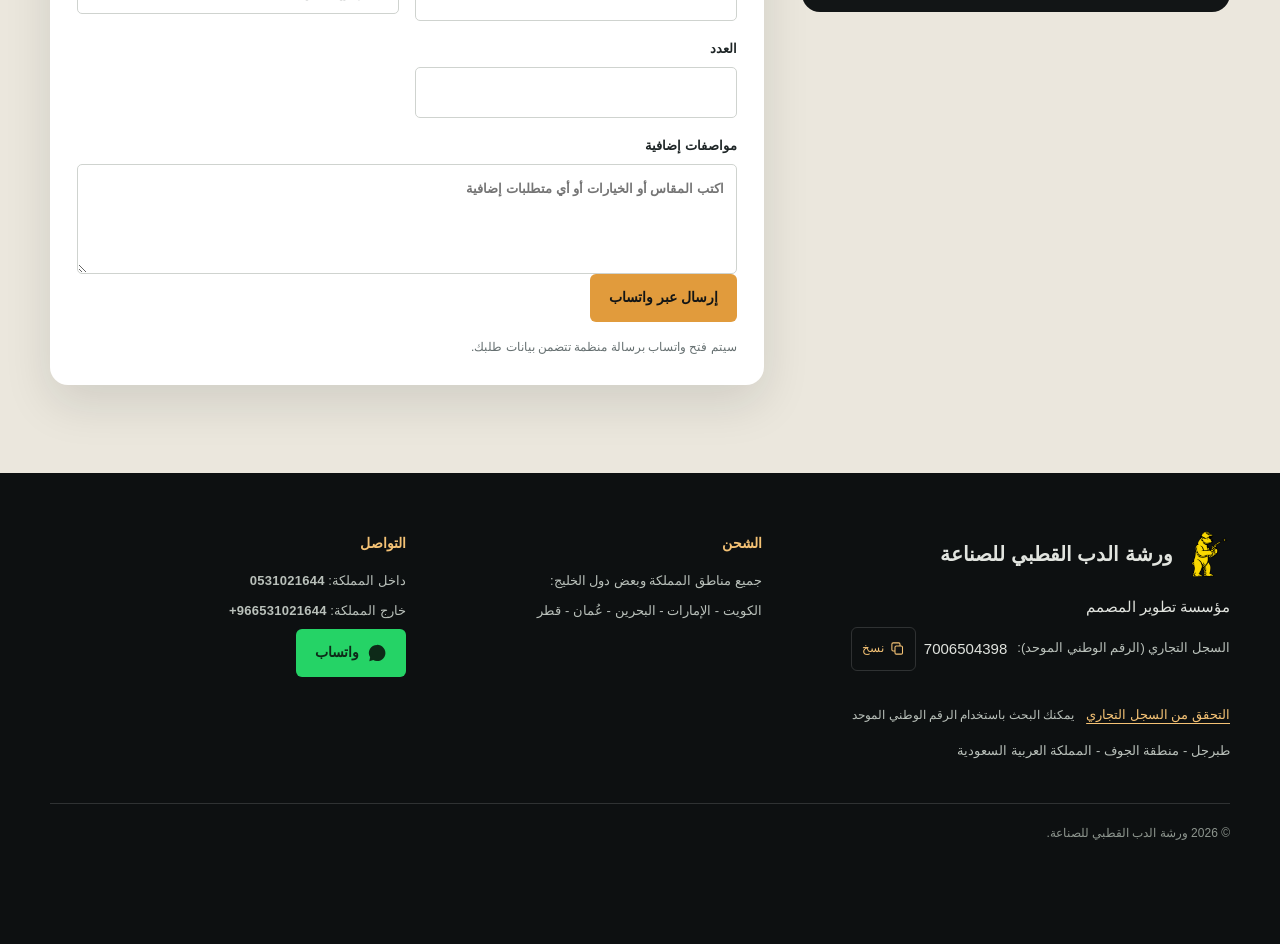
==== commit 629033ae: "Expand dome gallery and speed up automatic image transitions" ====
--- a/index.html
+++ b/index.html
@@ -10,9 +10,10 @@
   <meta property="og:type" content="website">
   <title>ورشة الدب القطبي للصناعة | اطلب عرض سعر</title>
   <link rel="icon" href="favicon.svg" type="image/svg+xml">
+  <link rel="preload" as="image" href="assets/images/domes/hero/dome-hero-01.webp" imagesrcset="assets/images/domes/hero/dome-hero-01-640.webp 640w, assets/images/domes/hero/dome-hero-01.webp 1080w" imagesizes="100vw" fetchpriority="high">
   <script src="assets/js/theme-init.js"></script>
   <link rel="stylesheet" href="assets/css/styles.css?v=20261016-media1">
-  <link rel="stylesheet" href="assets/css/hero.css?v=20261018-simple1">
+  <link rel="stylesheet" href="assets/css/hero.css?v=20261018-full2">
 </head>
 <body>
   <a class="skip-link" href="#content">انتقل إلى المحتوى</a>
@@ -28,24 +29,24 @@
 
   <main id="content">
     <section class="dome-hero" aria-labelledby="hero-title">
-      <div class="container">
+      <div class="dome-hero__frame">
         <h1 id="hero-title" class="sr-only">منتجات تتحدث الجودة عنها</h1>
 
         <div class="dome-showcase" data-hero-slider role="region" aria-roledescription="عارض صور" aria-label="صور القبة الشفافة" aria-live="off">
           <div class="dome-showcase__stage" id="dome-hero-slides">
             <figure class="dome-scene is-active" data-hero-slide role="group" aria-roledescription="شريحة" aria-label="1 من 3: القبة من الخارج">
               <div class="dome-scene__media">
-                <img src="assets/images/domes/hero/dome-hero-01.webp" srcset="assets/images/domes/hero/dome-hero-01-640.webp 640w, assets/images/domes/hero/dome-hero-01.webp 1080w" sizes="240px" width="1080" height="1440" fetchpriority="high" decoding="async" alt="قبة شفافة بإطار داكن وجلسة كراسٍ على سطح خارجي">
+                <img src="assets/images/domes/hero/dome-hero-01.webp" srcset="assets/images/domes/hero/dome-hero-01-640.webp 640w, assets/images/domes/hero/dome-hero-01.webp 1080w" sizes="100vw" width="1080" height="1440" fetchpriority="high" decoding="async" alt="قبة شفافة بإطار داكن وجلسة كراسٍ على سطح خارجي">
               </div>
             </figure>
             <figure class="dome-scene" data-hero-slide role="group" aria-roledescription="شريحة" aria-label="2 من 3: الجلسة الداخلية" aria-hidden="true" inert>
               <div class="dome-scene__media">
-                <img data-src="assets/images/domes/hero/dome-hero-02.webp" data-srcset="assets/images/domes/hero/dome-hero-02-640.webp 640w, assets/images/domes/hero/dome-hero-02.webp 905w" sizes="240px" width="905" height="1440" decoding="async" alt="جلسة قهوة عربية داخل قبة شفافة تطل على الحديقة">
+                <img data-src="assets/images/domes/hero/dome-hero-02.webp" data-srcset="assets/images/domes/hero/dome-hero-02-640.webp 640w, assets/images/domes/hero/dome-hero-02.webp 905w" sizes="100vw" width="905" height="1440" decoding="async" alt="جلسة قهوة عربية داخل قبة شفافة تطل على الحديقة">
               </div>
             </figure>
             <figure class="dome-scene" data-hero-slide role="group" aria-roledescription="شريحة" aria-label="3 من 3: القبة في المساء" aria-hidden="true" inert>
               <div class="dome-scene__media">
-                <img data-src="assets/images/domes/hero/dome-hero-03.webp" data-srcset="assets/images/domes/hero/dome-hero-03-640.webp 640w, assets/images/domes/hero/dome-hero-03.webp 768w" sizes="240px" width="768" height="1376" decoding="async" alt="قبة شفافة مضاءة بإضاءة دافئة وسط حديقة في المساء">
+                <img data-src="assets/images/domes/hero/dome-hero-03.webp" data-srcset="assets/images/domes/hero/dome-hero-03-640.webp 640w, assets/images/domes/hero/dome-hero-03.webp 768w" sizes="100vw" width="768" height="1376" decoding="async" alt="قبة شفافة مضاءة بإضاءة دافئة وسط حديقة في المساء">
               </div>
             </figure>
           </div>
@@ -82,7 +83,7 @@
   <p>طبرجل - منطقة الجوف - المملكة العربية السعودية</p>
 </div><div><span class="footer-title">الشحن</span><p>جميع مناطق المملكة وبعض دول الخليج:</p><p>الكويت - الإمارات - البحرين - عُمان - قطر</p></div><div><span class="footer-title">التواصل</span><p>داخل المملكة: <b class="contact-number" dir="ltr">0531021644</b></p><p>خارج المملكة: <b class="contact-number" dir="ltr">+966531021644</b></p><a class="button button-whatsapp" data-quote-product="استفسار عام" target="_blank" rel="noopener"><svg class="whatsapp-icon" viewBox="0 0 32 32" aria-hidden="true"><path d="M16 3a13 13 0 0 0-11 19.9L3.7 29l6.3-1.7A13 13 0 1 0 16 3z"/></svg>واتساب</a></div></div><div class="container footer-bottom">© 2026 ورشة الدب القطبي للصناعة.</div><div class="container footer-whatsapp-row"><a class="floating-whatsapp" data-quote-product="استفسار عام" target="_blank" rel="noopener" aria-label="التواصل عبر واتساب"><svg class="whatsapp-icon" viewBox="0 0 32 32" aria-hidden="true"><path d="M16 3a13 13 0 0 0-11 19.9L3.7 29l6.3-1.7A13 13 0 1 0 16 3zm0 23.7c-2 0-3.8-.5-5.4-1.5l-.4-.2-3.7 1 1-3.6-.3-.4A10.4 10.4 0 1 1 16 26.7z"/></svg><span>واتساب</span></a></div></footer>
   <script src="assets/js/main.js?v=20261016-media1"></script>
-  <script src="assets/js/hero-slider.js?v=20261018-simple1"></script>
+  <script src="assets/js/hero-slider.js?v=20261018-full2"></script>
   <script src="assets/js/motion.js"></script>
   <script src="assets/js/interactions.js"></script>
 </body>
--- a/assets/css/hero.css
+++ b/assets/css/hero.css
@@ -1,23 +1,28 @@
-/* Compact automatic homepage gallery. */
+/* Full-width automatic homepage gallery. */
 .dome-hero {
+  --hero-header-height: 78px;
   position: relative;
   overflow: hidden;
-  padding: 24px 0;
-  background: radial-gradient(ellipse at 50% 5%, rgba(197, 154, 76, .09), transparent 48%), #0e1413;
+  background: #0e1413;
   color: #f5f4ed;
 }
-.dome-showcase { width: min(100%, 360px); margin-inline: auto; border: 1px solid #34403a; border-radius: 12px; overflow: hidden; background: #161f1b; }
-.dome-showcase__stage { position: relative; height: 320px; }
-.dome-scene { position: absolute; inset: 0; margin: 0; opacity: 0; visibility: hidden; pointer-events: none; transition: opacity .85s ease, visibility .85s; }
+.dome-hero__frame, .dome-showcase { width: 100%; }
+.dome-showcase { overflow: hidden; background: #161f1b; }
+.dome-showcase__stage { position: relative; height: calc(100svh - var(--hero-header-height)); min-height: 280px; }
+.dome-scene { position: absolute; inset: 0; margin: 0; opacity: 0; visibility: hidden; pointer-events: none; transition: opacity .6s ease, visibility .6s; }
 .dome-scene.is-active { opacity: 1; visibility: visible; }
-.dome-scene__media { display: grid; place-items: center; height: 100%; padding: 10px; background: radial-gradient(ellipse at 50% 50%, #354139, #111815 85%); }
-.dome-scene__media img { display: block; width: 100%; height: 100%; min-height: 0; max-height: 300px; object-fit: contain; border-radius: 4px; user-select: none; }
+.dome-scene__media { width: 100%; height: 100%; overflow: hidden; }
+.dome-scene__media img { display: block; width: 100%; height: 100%; object-fit: cover; object-position: 50% 73%; user-select: none; }
+.dome-scene:nth-child(2) img { object-position: 50% 67%; }
+.dome-scene:nth-child(3) img { object-position: 50% 65%; }
 #products, #quote, #shipping { scroll-margin-top: 96px; }
+@media (max-width: 860px) {
+  .dome-hero { --hero-header-height: 68px; }
+}
 @media (max-width: 680px) {
-  .dome-hero { padding: 16px 0; }
-  .dome-showcase { max-width: 300px; }
-  .dome-showcase__stage { height: 260px; }
-  .dome-scene__media img { max-height: 240px; }
+  .dome-showcase__stage { height: min(calc(100svh - var(--hero-header-height)), 160vw); }
+  .dome-scene__media img { object-position: 35% 50%; }
+  .dome-scene:nth-child(2) img, .dome-scene:nth-child(3) img { object-position: 50% 50%; }
   #products, #quote, #shipping { scroll-margin-top: 82px; }
 }
 @media (prefers-reduced-motion: reduce) {
